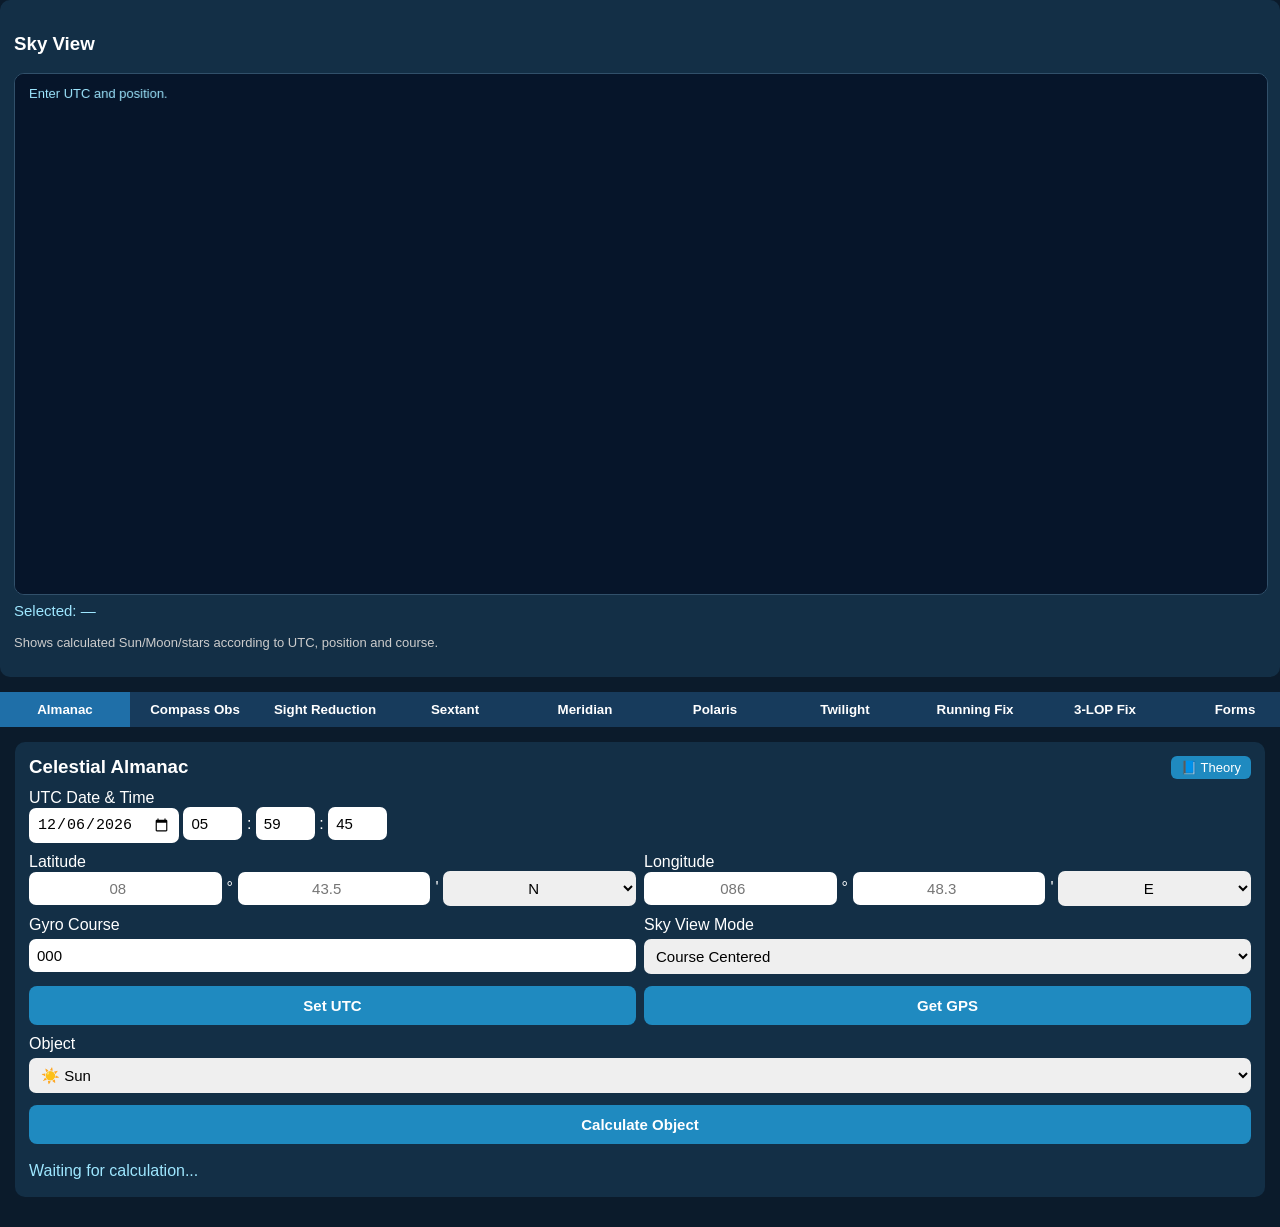
==== index.html @ 3699b178 "3 LOP Fix" ====
<!DOCTYPE html>
<html lang="en">
<head>
<meta charset="UTF-8">
<title>Celestial Trainer v2.6 CORE</title>
<meta name="viewport" content="width=device-width, initial-scale=1.0">

<style>
body{margin:0;font-family:Arial;background:#0b1b2b;color:white}
header{display:none}
.warning{display:none}
.tabs{display:flex;overflow-x:auto;background:#173b5c}
.tabs button{min-width:130px;flex:1;padding:10px;border:0;background:#173b5c;color:white;font-weight:bold}
.tabs button.active{background:#1f6fa8}
.section{display:none;padding:15px}
.section.active{display:block}
.card{background:#132f46;padding:14px;border-radius:10px;margin-bottom:15px}
label{display:block;margin-top:10px}
input,select{padding:8px;font-size:15px;border:0;border-radius:7px;box-sizing:border-box}
.full{width:100%;margin-top:5px}
button.main{width:100%;padding:11px;margin-top:12px;border:0;border-radius:8px;background:#1f8ac0;color:white;font-size:15px;font-weight:bold}
.result{margin-top:15px;color:#9ee7ff;font-size:16px;line-height:1.5}
.resultBox{border:1px solid #31506a;border-radius:8px;padding:10px;margin-top:8px}
.small{font-size:13px;color:#ccc}
.grid2{display:grid;grid-template-columns:1fr 1fr;gap:8px}
.grid3{display:grid;grid-template-columns:1fr auto 1fr auto 1fr;gap:5px;align-items:center}
.grid3 input,.grid3 select{text-align:center;width:100%}
#skyCanvas{
width:100%;
height:620px;
display:block;
background:#06152a;
border-radius:10px;
border:1px solid #31506a;
}
.skyCanvasWrap{
position:relative;
width:100%;
}

#skyOverlayCanvas{
position:absolute;
left:0;
top:0;
width:100%;
height:520px;
pointer-events:none;
}
#selectedObjectInfo{
margin-top:8px;
font-size:15px;
line-height:1.35;
}
canvas{touch-action:manipulation}
/* MOBILE CLEAN LAYOUT */

@media (max-width:700px){

  .section{
    padding:8px;
  }

  .card{
    margin:10px;
    padding:12px;
    border-radius:12px;
    overflow:hidden;
  }

  label{
    margin-top:8px;
    font-size:14px;
  }

  input,
  select{
    height:40px;
    padding:4px 6px;
    font-size:14px;
    border-radius:8px;
  }

  button.main{
    height:40px;
    padding:5px 8px;
    font-size:14px;
    margin-top:8px;
    border-radius:8px;
  }

  .grid2{
    grid-template-columns:1fr 1fr;
    gap:8px;
  }

  .grid3{
    grid-template-columns:1fr auto 1fr auto 1fr;
    gap:4px;
    align-items:center;
  }

  .grid3 input,
  .grid3 select{
    width:100%;
    min-width:0;
    text-align:center;
  }

  .utcRow{
    display:grid;
    grid-template-columns:120px 50px 8px 50px 8px 50px;
    gap:4px;
    align-items:center;
  }

  .utcRow input{
    height:40px;
    font-size:13px;
    padding:4px 5px;
    text-align:center;
  }

  #dateUTC{
    width:120px;
    min-width:120px;
    max-width:120px;
  }

  .tabs button{
    min-width:105px;
    height:42px;
    padding:4px 6px;
    font-size:13px;
  }

  #skyCanvas{
    height:190px;
  }

  .result{
    font-size:14px;
    line-height:1.4;
  }

  .small{
    font-size:12px;
  }
}
.hiddenBlock{
  display:none;
}
.printSheet{
  background:white;
  color:black;
  width:100%;
  max-width:700px;
  margin:0 auto;
  padding:10px;
}

.printSheet h2,
.printSheet h3{
  text-align:center;
  margin:6px 0;
}

.formTop{
  display:grid;
  grid-template-columns:1fr 1fr 1fr;
  gap:8px;
  margin:6px 0;
}

.fixTable{
  width:100%;
  border-collapse:collapse;
  margin-top:8px;
}

.fixTable th,
.fixTable td{
  border:1px solid black;
  padding:4px;
  height:20px;
  text-align:center;
}

.fixTable th{
  background:#e6eef8;
}

#worksheetPlotCanvas{
  width:100%;
  max-width:520px;
  display:block;
  margin:8px auto;
  border:1px solid black;
}

.formFooter{
  display:grid;
  grid-template-columns:1fr 1fr;
  gap:8px;
  margin-top:8px;
}
.worksheetTop{
  display:grid;
  grid-template-columns:2fr 1fr;
  gap:10px;
  align-items:start;
}

.plotArea{
  text-align:center;
}

#circularPlotCanvas{
  width:100%;
  max-width:520px;
  display:block;
  margin:0 auto;
}

.sideInfo{
  border:1px solid #31506a;
  font-size:10px;
  color:black;
}

.sideBlock{
  border-bottom:1px solid #31506a;
  padding:6px;
  line-height:1.5;
}

.sideBlock:last-child{
  border-bottom:0;
}

.sideBlock b{
  color:#001b8f;
}
.grid3forms{
  display:grid;
  grid-template-columns:1fr 1fr 1fr;
  gap:6px;
}

.formSheet{
  display:none;
}

.formSheet.active{
  display:block;
}
@media print{

  @page{
    size:A4 portrait;
    margin:8mm;
  }

  html,
  body{
    background:white !important;
  }

  body *{
    visibility:hidden;
  }

  #forms,
  #forms .card,
.formSheet.active,
.formSheet.active *{
    visibility:visible;
}

  #forms,
  #forms .card{
    background:white !important;
    padding:0 !important;
    margin:0 !important;
  }

  .formSheet.active{
    position:absolute;
    left:0;
    top:0;
    width:700px;
    max-width:700px;
    background:white !important;
    box-shadow:none;
    transform:scale(0.80);
    transform-origin:top left;
    overflow:hidden;
  }

  #circularPlotCanvas{
    width:520px;
    height:520px;
    display:block;
    margin:0 auto;
  }

  .fixTable{
    font-size:8.5px;
    margin-top:4px;
  }

  .fixTable th,
  .fixTable td{
    padding:1px;
    height:12px;
  }

  .resultBox{
    font-size:10px;
    padding:4px;
    margin-top:2px;
  }

  .formFooter{
    font-size:10px;
    margin-top:3px;
  }

  .tabs,
  header,
  .warning,
  button{
    display:none !important;
  }
  .smallTheoryBtn{
  background:#1f8de0;
  color:white;
  border:none;
  border-radius:6px;
  padding:4px 10px;
  font-size:12px;
  cursor:pointer;
}

.smallTheoryBtn:hover{
  opacity:0.9;
}
}
/* ===== Sextant Fullscreen Mode ===== */

body.sextant-fullscreen{
  overflow:hidden;
}

body.sextant-fullscreen #sextantView{
  position:fixed !important;
  left:0 !important;
  top:0 !important;
  width:100vw !important;
  height:100vh !important;
  margin:0 !important;
  border-radius:0 !important;
  z-index:9999 !important;
  background:#000 !important;
}

body.sextant-fullscreen #sextantVideo,
body.sextant-fullscreen #sextantCanvas{
  position:absolute !important;
  left:0 !important;
  top:0 !important;
  width:100% !important;
  height:100% !important;
}

.sextant-float-freeze{
  display:none;
}

body.sextant-fullscreen .sextant-float-freeze{
  display:block;
  position:fixed;
  right:18px;
  top:50%;
  transform:translateY(-50%);
  z-index:10000;
  width:90px;
  height:90px;
  border-radius:50%;
  background:#ffd966;
  color:#061824;
  font-weight:800;
}
body.sextant-fullscreen #sextantControls{
  position:fixed !important;
  left:10px !important;
  right:10px !important;
  bottom:10px !important;
  z-index:10001 !important;
  display:grid !important;
  grid-template-columns:1fr 1fr 1fr 1fr;
  gap:6px;
}

body.sextant-fullscreen #sextantControls button{
  min-height:44px;
  font-size:12px;
  padding:6px;
}
.skyCanvasWrap{
  position:relative !important;
  width:100% !important;
  height:520px !important;
}

#skyCanvas{
  width:100% !important;
  height:520px !important;
  display:block !important;
}

#skyOverlayCanvas{
  position:absolute !important;
  left:0 !important;
  top:0 !important;
  width:100% !important;
  height:520px !important;
  pointer-events:none !important;
}
#skyOverlayCanvas{
display:none !important;
}
</style>
</head>

<body>

<header>
<h2>Celestial Trainer v2.6 CORE</h2>
<p>Nautical Almanac Style</p>
</header>

<div class="warning">FOR TRAINING ONLY — NOT FOR OFFICIAL NAVIGATION</div>

<div class="card">
<h3>Sky View</h3>

<div class="skyCanvasWrap">
  <canvas id="skyCanvas" width="360" height="520"></canvas>

  <canvas
    id="skyOverlayCanvas"
    width="360"
    height="520">
  </canvas>
</div>
<div id="selectedObjectInfo" class="result">
Selected: —
</div>

<p class="small">Shows calculated Sun/Moon/stars according to UTC, position and course.</p>
</div>
<div class="card hiddenBlock">
<h3>Star Planner</h3>
<button class="main" onclick="showStarPlanner()">Show Best Stars</button>
<div class="result" id="starPlannerResult">No plan calculated.
</div>
</div>
<div class="card hiddenBlock">
<h3>Planet Finder</h3>
<div class="result" id="planetFinderResult">
No planets calculated.
</div>
</div>
<div class="tabs">
<button class="tab active" onclick="openTab('almanac',this)">Almanac</button>
<button class="tab" onclick="openTab('observation',this)">Compass Obs</button>
<button class="tab" onclick="openTab('sight',this)">Sight Reduction</button>
<button class="tab" onclick="openTab('sextant',this)">Sextant</button>
<button class="tab" onclick="openTab('meridian',this)">Meridian</button>
<button class="tab" onclick="openTab('polaris',this)">Polaris</button>
<button class="tab" onclick="openTab('twilight',this)">Twilight</button>
<button class="tab" onclick="openTab('runningfix',this)">Running Fix</button>
<button class="tab" onclick="openTab('fix',this)">3-LOP Fix</button>
<button class="tab" onclick="openTab('forms',this)">Forms</button>
<button class="tab" onclick="openTab('log',this)">Log</button>
<button class="tab" onclick="openTab('theory',this)">📘 Theory</button>
</div>

<div id="almanac" class="section active">
<div class="card">
<div style="display:flex;justify-content:space-between;align-items:center;">
  <h3 style="margin:0;">Celestial Almanac</h3>

  <button
    onclick="openObjectTheory()"
    style="
      padding:4px 10px;
      border:0;
      border-radius:6px;
      background:#1f8ac0;
      color:white;
      font-size:13px;
      cursor:pointer;
    ">
    📘 Theory
  </button>
</div>

<label>UTC Date & Time</label>

<div class="utcRow">
  <input id="dateUTC" type="date">

  <input id="utcHour" type="number" min="0" max="23" placeholder="HH">
  <span>:</span>
  <input id="utcMin" type="number" min="0" max="59" placeholder="MM">
  <span>:</span>
  <input id="utcSec" type="number" min="0" max="59" placeholder="SS">
</div>

<div class="grid2">
<div>
<label>Latitude</label>
<div class="grid3">
<input id="latDeg" type="number" placeholder="08">
<span>°</span>
<input id="latMin" type="number" step="0.1" placeholder="43.5">
<span>'</span>
<select id="latDir"><option>N</option><option>S</option></select>
</div>
</div>

<div>
<label>Longitude</label>
<div class="grid3">
<input id="lonDeg" type="number" placeholder="086">
<span>°</span>
<input id="lonMin" type="number" step="0.1" placeholder="48.3">
<span>'</span>
<select id="lonDir"><option>E</option><option>W</option></select>
</div>
</div>
</div>

<div class="grid2">
<div>
<label>Gyro Course</label>
<input id="skyCourse" class="full" type="number" step="0.1" value="000">
</div>
<div>
<label>Sky View Mode</label>
<select id="skyMode" class="full">
<option value="course">Course Centered</option>
<option value="north">North Up</option>
</select>
</div>
</div>

<div class="grid2">
<button class="main" onclick="setNowUTC(); populateObjectList(); autoUpdateSky(); showStarPlanner(); showPlanetFinder();">Set UTC</button>
<button class="main" onclick="getGPSPosition()">Get GPS</button>
</div>

<label>Object</label>
<select id="celestialObject" class="full" onchange="updateSightCorrections()">
<option value="Sun">☀️ Sun</option>
<option value="Moon">🌙 Moon</option>
<option value="Venus">♀ Venus</option>
<option value="Mars">♂ Mars</option>
<option value="Jupiter">♃ Jupiter</option>
<option value="Saturn">♄ Saturn</option>
</select>

<button class="main" onclick="calculateObject()">Calculate Object</button>

<div class="result" id="sunResult">Waiting for calculation...</div>
</div>
</div>

<div id="observation" class="section">
<div class="card">
<div style="display:flex;justify-content:space-between;align-items:center;">
  <h3 style="margin:0;">Compass Observation</h3>
  <button onclick="openTheoryTopic('compass')" style="padding:4px 10px;border:0;border-radius:6px;background:#1f8ac0;color:white;font-size:13px;">📘 Theory</button>
</div>
<p class="small">Uses last calculated object.</p>

<div class="resultBox">
Object: <span id="obsObject">--</span><br>
True Bearing / Zn: <span id="obsZn">--</span>
</div>

<label>Gyro Bearing</label>
<input id="obsGyroBearing" class="full" type="number" step="0.1">

<label>Compass Bearing</label>
<input id="obsCompassBearing" class="full" type="number" step="0.1">

<label>Variation</label>
<div class="grid2">
<input id="obsVariationValue" class="full" type="number" step="0.1">
<select id="obsVariationDir" class="full"><option>E</option><option>W</option></select>
</div>

<button class="main" onclick="calculateObservation()">Calculate Observation</button>

<div class="result" id="observationResult">Calculate object in Almanac first.</div>
</div>
</div>

<div id="sight" class="section">
<div class="card">
<div style="display:flex;justify-content:space-between;align-items:center;">
  <h3 style="margin:0;">Sight Reduction</h3>
  <button onclick="openTheoryTopic('sight')" style="padding:4px 10px;border:0;border-radius:6px;background:#1f8ac0;color:white;font-size:13px;">📘 Theory</button>
</div>

<div class="resultBox">
Object: <span id="sightObject">--</span><br>
Hc: <span id="sightHc">--</span><br>
Zn: <span id="sightZn">--</span>
</div>

<label>Hs</label>
<div class="grid3">
<input id="hsDeg" type="number" placeholder="71">
<span>°</span>
<input id="hsMin" type="number" step="0.1" placeholder="23.4">
<span>'</span>
<select disabled><option></option></select>
</div>

<div class="grid2">
<div>
<label>Index Error (')</label>
<input id="indexError" class="full" type="number" step="0.1" value="0">
</div>
<div>
<label>Height of Eye (m)</label>
<input id="heightOfEye" class="full" type="number" step="0.1" value="15">
</div>
</div>

<div class="grid2">
<div>
<label>Pressure hPa</label>
<input id="pressure" class="full" type="number" value="1010">
</div>
<div>
<label>Temperature °C</label>
<input id="temperature" class="full" type="number" value="10">
</div>
</div>

<label>Body</label>
<select id="sightBody" class="full">
<option value="star">Star / Planet</option>
<option value="sunLL">Sun Lower Limb</option>
<option value="sunUL">Sun Upper Limb</option>
<option value="moonLL">Moon Lower Limb</option>
<option value="moonUL">Moon Upper Limb</option>
</select>

<div class="grid2">
<div>
<label>SD '</label>
<input id="sdValue" class="full" type="number" step="0.1" value="0">
</div>
<div>
<label>Parallax '</label>
<input id="parallaxValue" class="full" type="number" step="0.1" value="0">
</div>
</div>

<button class="main" onclick="calculateSightReduction()">Calculate Sight</button>

<div class="grid2">
<button class="main" onclick="savePositionFixLOP(0)">Save LOP 1</button>
<button class="main" onclick="savePositionFixLOP(1)">Save LOP 2</button>
</div>

<button class="main" onclick="savePositionFixLOP(2)">Save LOP 3</button>

<div class="result" id="sightResult">Calculate object first.</div>
</div>
</div>
<div id="sextant" class="section">

<div class="card" id="sextantCard">

<h3>📐 Digital Sextant (Training)</h3>

<div class="resultBox">

<b>Status:</b> Training Mode<br><br>

Device Pitch:
<span id="sextantPitch">0.0°</span><br>

Device Roll:
<span id="sextantRoll">0.0°</span><br>

Calculated Angle:
<span id="sextantAngle">0.0°</span><br><br>
Captured Hs:
<span id="sextantCaptured">--</span>
<div id="sextantControls">
<button class="main" onclick="startSextant()">
Start Sensors
</button>

<button class="main" onclick="freezeSextant()">
Freeze Angle
</button>

<button class="main" onclick="useCapturedHsForSight()">
Use Captured Hs for Sight
</button>

<button class="main" onclick="stopSextant()">
Stop
</button>
<button class="main" onclick="resetSextantBody()">Reset Body / New Sight</button>
<hr>

<div class="resultBox">
  <b>AR Calibration</b><br><br>

  <button onclick="calibrateARToSelectedObject()">Auto Calibrate</button>
  <button onclick="nudgeARLeft()">◀</button>
  <button onclick="nudgeARRight()">▶</button>
  <button onclick="nudgeARUp()">▲</button>
  <button onclick="nudgeARDown()">▼</button>
  <button onclick="resetARCalibration()">Reset AR</button>
</div>
<label style="margin-top:10px;display:block;">
<input type="checkbox" id="showSkyLabels" checked>
 Sky Labels
</label>
</div>
<div id="sextantView" style="position:relative;width:100%;height:360px;margin-top:15px;background:#06152a;border-radius:8px;overflow:hidden;">

  <video
    id="sextantVideo"
    autoplay
    playsinline
    muted
    style="position:absolute;left:0;top:0;width:100%;height:100%;object-fit:cover;">
  </video>

  <canvas
    id="sextantCanvas"
    width="500"
    height="360"
    style="position:absolute;left:0;top:0;width:100%;height:100%;">
  </canvas>
<div id="arFloatControls">
  <button onclick="calibrateARToSelectedObject()">CAL</button>
  <button onclick="nudgeARLeft()">◀</button>
  <button onclick="nudgeARRight()">▶</button>
  <button onclick="nudgeARUp()">▲</button>
  <button onclick="nudgeARDown()">▼</button>
  <button onclick="resetARCalibration()">RST</button>
</div>
</div>
<button class="sextant-float-freeze" onclick="freezeSextant()">
FREEZE
</button>


</div>
</div>
</div>
<div id="meridian" class="section">
<div class="card">
<div style="display:flex;justify-content:space-between;align-items:center;">
  <h3 style="margin:0;">Meridian Passage</h3>
  <button onclick="openTheoryTopic('meridian')" style="padding:4px 10px;border:0;border-radius:6px;background:#1f8ac0;color:white;font-size:13px;">📘 Theory</button>
</div>
<p class="small">For training only. Calculates approximate meridian passage time and latitude by meridian altitude.</p>

<div class="resultBox">
Object: <span id="merObject">Sun</span><br>
GHA: <span id="merGha">--</span><br>
Dec: <span id="merDec">--</span>
</div>

<label>Observed Meridian Altitude Ho</label>
<div class="grid3">
<input id="merHoDeg" type="number" placeholder="71">
<span>°</span>
<input id="merHoMin" type="number" step="0.1" placeholder="23.4">
<span>'</span>
<select disabled><option></option></select>
</div>

<button class="main" onclick="useLastHoForMeridian()">Use Last Ho</button>

<label>Body Bearing at Noon</label>
<select id="merBearing" class="full">
<option value="S">Body South of observer</option>
<option value="N">Body North of observer</option>
</select>

<button class="main" onclick="calculateMeridianPassage()">Calculate Meridian Passage</button>

<div class="result" id="meridianResult">Waiting for calculation...</div>
</div>
</div>

<div id="polaris" class="section">
<div class="card">
<div style="display:flex;justify-content:space-between;align-items:center;">
  <h3 style="margin:0;">Latitude by Polaris</h3>
  <button onclick="openTheoryTopic('polaris')" style="padding:4px 10px;border:0;border-radius:6px;background:#1f8ac0;color:white;font-size:13px;">📘 Theory</button>
</div>
<p class="small">Training calculation. Approximate Polaris correction.</p>

<label>Hs Polaris</label>
<div class="grid3">
<input id="polHsDeg" type="number" placeholder="09">
<span>°</span>
<input id="polHsMin" type="number" step="0.1" placeholder="43.5">
<span>'</span>
<select disabled><option></option></select>
</div>

<div class="grid2">
<div>
<label>Index Error (')</label>
<input id="polIE" class="full" type="number" step="0.1" value="0">
</div>
<div>
<label>Height of Eye (m)</label>
<input id="polHE" class="full" type="number" step="0.1" value="15">
</div>
</div>

<button class="main" onclick="calculatePolaris()">Calculate Polaris Latitude</button>

<div class="result" id="polarisResult">Waiting for calculation...</div>
</div>
</div>
<div id="twilight" class="section">

<div class="card">

<div style="display:flex;justify-content:space-between;align-items:center;">
  <h3 style="margin:0;">Sunrise / Sunset</h3>
</div>

<button class="main" onclick="calculateTwilight()">
Calculate Twilight
</button>

<div class="result" id="twilightResult">
Waiting for calculation...
</div>

</div>
</div>
<div id="runningfix" class="section">
<div class="card">

<div style="display:flex;justify-content:space-between;align-items:center;">
  <h3 style="margin:0;">Running Fix</h3>
  <button onclick="openTheoryTopic('runningfix')" style="padding:4px 10px;border:0;border-radius:6px;background:#1f8ac0;color:white;font-size:13px;">📘 Theory</button>
</div>

<div class="resultBox">
LOP 1 → Save in slot 1<br>
LOP 2 → Save in slot 2
</div>

<label>Course Steered (°T)</label>
<input id="rfCourse" class="full" type="number" step="0.1">

<label>Speed (knots)</label>
<input id="rfSpeed" class="full" type="number" step="0.1">

<label>Time Interval (minutes)</label>
<input id="rfMinutes" class="full" type="number" step="1">

<button class="main" onclick="calculateRunningFix()">
Calculate Running Fix
</button>

<div class="result" id="runningFixResult">
Save LOP1 and LOP2 first.
</div>

<canvas id="runningFixCanvas"
width="350"
height="350"
style="width:100%;background:white;border-radius:8px;margin-top:15px">
</canvas>

</div>
</div>

<div id="fix" class="section">
<div class="card">
<div style="display:flex;justify-content:space-between;align-items:center;">
  <h3 style="margin:0;">3-LOP Fix</h3>
  <button onclick="openTheoryTopic('lopfix')" style="padding:4px 10px;border:0;border-radius:6px;background:#1f8ac0;color:white;font-size:13px;">📘 Theory</button>
</div>
<div class="resultBox">Saved LOPs: <span id="positionFixCount">0</span> / 3</div>

<button class="main" onclick="calculateThreeLOPFix()">Calculate 3-LOP Fix</button>
<button class="main" onclick="clearPositionFixLOPs()">Clear LOPs</button>

<div class="result" id="positionFixResult">No fix calculated.</div>

<canvas id="fixCanvas" width="350" height="350" style="width:100%;background:white;border-radius:8px;margin-top:15px"></canvas>
</div>
</div>
<div id="forms" class="section">
<div class="card">
<div style="display:flex;justify-content:space-between;align-items:center;">
  <h3 style="margin:0;">3-Object Celestial Fix Worksheet</h3>
  <button onclick="openTheoryTopic('forms')" style="padding:4px 10px;border:0;border-radius:6px;background:#1f8ac0;color:white;font-size:13px;">📘 Theory</button>
</div>
<div class="grid3forms">

<button class="main" onclick="showFormSheet('fixWorksheet')">
3-LOP Form
</button>

<button class="main" onclick="showFormSheet('meridianWorksheet')">
Meridian Form
</button>

<button class="main" onclick="showFormSheet('runningWorksheet')">
Running Fix Form
</button>


<button class="main" onclick="fillFixWorksheet()">
Fill 3-LOP
</button>

<button class="main" onclick="fillMeridianWorksheet()">
Fill Meridian
</button>

<button class="main" onclick="fillRunningWorksheet()">
Fill RF
</button>


<button class="main" onclick="printFixWorksheet()">
Print 3-LOP
</button>

<button class="main" onclick="printMeridianWorksheet()">
Print Meridian
</button>

<button class="main" onclick="printRunningWorksheet()">
Print RF
</button>


<button class="main" onclick="blankFixWorksheet()">
Blank 3-LOP
</button>

<button class="main" onclick="blankMeridianWorksheet()">
Blank Meridian
</button>

<button class="main" onclick="blankRunningWorksheet()">
Blank RF
</button>

</div>

<div id="fixWorksheet" class="printSheet formSheet active">

<div class="worksheetTop">

  <div class="plotArea">
    <canvas id="circularPlotCanvas" width="520" height="520"></canvas>
  </div>

  <div class="sideInfo">

    <div class="sideBlock">
      <b>NAVIGATION DATA</b><br>
      Date / UTC:<br>
      <span id="fwDateTime">__________</span>
    </div>

    <div class="sideBlock">
      <b>OFFICER</b><br>
      Name: __________________<br>
      Signature: ______________
    </div>

    <div class="sideBlock">
      <b>VESSEL DATA</b><br>
      Course: __________<br>
      Speed: __________
    </div>

    <div class="sideBlock">
      <b>AP POSITION</b><br>
      <span id="fwAPPosition">__________</span>
    </div>

    <div class="sideBlock">
      <b>ENVIRONMENT</b><br>
      <span id="fwPressTemp">__________</span>
    </div>

    <div class="sideBlock">
      <b>FIX RESULT</b><br>
      <span id="fwFixPosition">__________</span>
    </div>

  </div>

</div>


<table class="fixTable">
<tr>
<th>Item</th>
<th>Object 1</th>
<th>Object 2</th>
<th>Object 3</th>
</tr>
<tr><td>Object</td><td id="fwObj1"></td><td id="fwObj2"></td><td id="fwObj3"></td></tr>
<tr><td>UTC</td><td id="fwTime1"></td><td id="fwTime2"></td><td id="fwTime3"></td></tr>
<tr><td>Hs</td><td id="fwHs1"></td><td id="fwHs2"></td><td id="fwHs3"></td></tr>
<tr><td>IE</td><td id="fwIE1"></td><td id="fwIE2"></td><td id="fwIE3"></td></tr>
<tr><td>Dip</td><td id="fwDip1"></td><td id="fwDip2"></td><td id="fwDip3"></td></tr>
<tr><td>SD / PA</td><td id="fwSDPA1"></td><td id="fwSDPA2"></td><td id="fwSDPA3"></td></tr>
<tr><td>Ho</td><td id="fwHo1"></td><td id="fwHo2"></td><td id="fwHo3"></td></tr>
<tr><td>Pressure</td><td id="fwPressure1"></td><td id="fwPressure2"></td><td id="fwPressure3"></td></tr>
<tr><td>Temperature</td><td id="fwTemp1"></td><td id="fwTemp2"></td><td id="fwTemp3"></td></tr>
<tr><td>Ha</td><td id="fwHa1"></td><td id="fwHa2"></td><td id="fwHa3"></td></tr>
<tr><td>Refraction</td><td id="fwRef1"></td><td id="fwRef2"></td><td id="fwRef3"></td></tr>
<tr><td>NP303 Lat</td><td id="fwNpLat1"></td><td id="fwNpLat2"></td><td id="fwNpLat3"></td></tr>
<tr><td>NP303 LHA</td><td id="fwNpLha1"></td><td id="fwNpLha2"></td><td id="fwNpLha3"></td></tr>
<tr><td>NP303 Dec</td><td id="fwNpDec1"></td><td id="fwNpDec2"></td><td id="fwNpDec3"></td></tr>
<tr><td>Same / Contrary</td><td id="fwSame1"></td><td id="fwSame2"></td><td id="fwSame3"></td></tr>
<tr><td>Table Hc</td><td id="fwTableHc1"></td><td id="fwTableHc2"></td><td id="fwTableHc3"></td></tr>
<tr><td>d</td><td id="fwD1"></td><td id="fwD2"></td><td id="fwD3"></td></tr>
<tr><td>Table 5 Corr.</td><td id="fwT5Corr1"></td><td id="fwT5Corr2"></td><td id="fwT5Corr3"></td></tr>
<tr><td>Hc Corrected</td><td id="fwHcCorr1"></td><td id="fwHcCorr2"></td><td id="fwHcCorr3"></td></tr>
<tr><td>Z</td><td id="fwZ1"></td><td id="fwZ2"></td><td id="fwZ3"></td></tr>
<tr><td>GHA</td><td id="fwGha1"></td><td id="fwGha2"></td><td id="fwGha3"></td></tr>
<tr><td>Dec</td><td id="fwDec1"></td><td id="fwDec2"></td><td id="fwDec3"></td></tr>
<tr><td>LHA</td><td id="fwLha1"></td><td id="fwLha2"></td><td id="fwLha3"></td></tr>
<tr><td>Hc</td><td id="fwHc1"></td><td id="fwHc2"></td><td id="fwHc3"></td></tr>
<tr><td>Zn</td><td id="fwZn1"></td><td id="fwZn2"></td><td id="fwZn3"></td></tr>
<tr><td>Intercept</td><td id="fwInt1"></td><td id="fwInt2"></td><td id="fwInt3"></td></tr>
<tr><td>Toward / Away</td><td id="fwTA1"></td><td id="fwTA2"></td><td id="fwTA3"></td></tr>
</table>

</div>

<div id="meridianWorksheet" class="printSheet formSheet">

<h2>MERIDIAN PASSAGE WORKSHEET</h2>

<div class="worksheetTop">

<div class="plotArea">
<canvas id="meridianPlotCanvas"
width="520"
height="520">
</canvas>
</div>

<div class="sideInfo">

<div class="sideBlock">
<b>MERIDIAN DATA</b><br>
Date / UTC:<br>
<span id="mfDateTime">__________</span>
</div>

<div class="sideBlock">
<b>AP POSITION</b><br>
<span id="mfAPPosition">__________</span>
</div>

<div class="sideBlock">
<b>ENVIRONMENT</b><br>
<span id="mfPressTemp">__________</span>
</div>

<div class="sideBlock">
<b>LATITUDE RESULT</b><br>
<span id="mfLatResult">__________</span>
</div>

</div>

</div>

<table class="fixTable">

<tr>
<th>Item</th>
<th>Value</th>
</tr>

<tr><td>Body</td><td id="mfBody"></td></tr>
<tr><td>UTC</td><td id="mfTime"></td></tr>
<tr><td>Hs</td><td id="mfHs"></td></tr>
<tr><td>IE</td><td id="mfIE"></td></tr>
<tr><td>Dip</td><td id="mfDip"></td></tr>
<tr><td>Refraction</td><td id="mfRef"></td></tr>
<tr><td>SD / PA</td><td id="mfSDPA"></td></tr>
<tr><td>Ho</td><td id="mfHo"></td></tr>
<tr><td>Declination</td><td id="mfDec"></td></tr>
<tr><td>Co-Altitude</td><td id="mfCoAlt"></td></tr>
<tr><td>Same / Contrary</td><td id="mfSC"></td></tr>
<tr><td>Latitude</td><td id="mfLatitude"></td></tr>

</table>

</div>

<div id="runningWorksheet" class="printSheet formSheet">

<h2>RUNNING FIX WORKSHEET</h2>

<div class="worksheetTop">

  <div class="plotArea">
    <canvas id="runningWorksheetCanvas" width="520" height="520"></canvas>
  </div>

  <div class="sideInfo">
    <div class="sideBlock"><b>RUNNING FIX DATA</b><br>Date / UTC:<br><span id="rfwDateTime">__________</span></div>
    <div class="sideBlock"><b>DR RUN</b><br>Course: ________<br>Speed: ________<br>Time: ________<br>Distance: ________</div>
    <div class="sideBlock"><b>RESULT</b><br><span id="rfwResult">__________</span></div>
  </div>

</div>

<table class="fixTable">
<tr><th>Item</th><th>LOP 1</th><th>LOP 2</th></tr>

<tr><td>Object</td><td id="rfObj1"></td><td id="rfObj2"></td></tr>
<tr><td>UTC</td><td id="rfTime1"></td><td id="rfTime2"></td></tr>
<tr><td>Hs</td><td id="rfHs1"></td><td id="rfHs2"></td></tr>
<tr><td>IE</td><td id="rfIE1"></td><td id="rfIE2"></td></tr>
<tr><td>Dip</td><td id="rfDip1"></td><td id="rfDip2"></td></tr>
<tr><td>Ha</td><td id="rfHa1"></td><td id="rfHa2"></td></tr>
<tr><td>Refraction</td><td id="rfRef1"></td><td id="rfRef2"></td></tr>
<tr><td>SD / PA</td><td id="rfSDPA1"></td><td id="rfSDPA2"></td></tr>
<tr><td>Ho</td><td id="rfHo1"></td><td id="rfHo2"></td></tr>
<tr><td>GHA</td><td id="rfGha1"></td><td id="rfGha2"></td></tr>
<tr><td>Dec</td><td id="rfDec1"></td><td id="rfDec2"></td></tr>
<tr><td>LHA</td><td id="rfLha1"></td><td id="rfLha2"></td></tr>
<tr><td>Hc</td><td id="rfHc1"></td><td id="rfHc2"></td></tr>
<tr><td>Zn</td><td id="rfZn1"></td><td id="rfZn2"></td></tr>
<tr><td>Intercept</td><td id="rfInt1"></td><td id="rfInt2"></td></tr>
<tr><td>Toward / Away</td><td id="rfTA1"></td><td id="rfTA2"></td></tr>

<tr><th>DR Run</th><th colspan="2">Value</th></tr>
<tr><td>Course</td><td colspan="2" id="rfCourseForm"></td></tr>
<tr><td>Speed</td><td colspan="2" id="rfSpeedForm"></td></tr>
<tr><td>Interval</td><td colspan="2" id="rfIntervalForm"></td></tr>
<tr><td>Distance Run</td><td colspan="2" id="rfRunForm"></td></tr>
<tr><td>Advanced LOP 1</td><td colspan="2" id="rfAdvForm"></td></tr>
<tr><td>Running Fix Result</td><td colspan="2" id="rfResultForm"></td></tr>
</table>

</div>

</div>
</div>

<div id="log" class="section">
<div class="card">
<h3>Observation Log</h3>
<button class="main" onclick="loadObservationLog()">Refresh Log</button>
<button class="main" onclick="clearObservationLog()">Clear Log</button>
<div class="result" id="logResult">No saved observations.</div>
</div>
</div>
<div id="theory" class="section">

<div class="card">

<h3>📘 Celestial Navigation Theory</h3>

<select id="theorySelect"
        class="full"
        onchange="renderTheoryBook(this.value,0)">

<option value="almanac">Almanac</option>
<option value="compass">Compass Observation</option>
<option value="sight">Sight Reduction</option>
<option value="meridian">Meridian Passage</option>
<option value="runningfix">Running Fix</option>
<option value="lopfix">3-LOP Fix</option>
<option value="sky">Sky View</option>
<option value="polaris">Polaris</option>
<option value="forms">Forms / Worksheet</option>
<option value="stars">Stars & Constellations</option>
<option value="catalogue">57 Navigation Stars Catalogue</option>
</select>

<div id="theoryContent"
     class="resultBox"
     style="margin-top:15px;display:none;">

Select topic.

</div>
<div id="theoryBook" class="theoryBook" style="margin-top:15px"></div>

</div>

</div>
<script src="js/stars.js"></script>
<script src="js/background_stars.js"></script>
<script src="js/constellations.js"></script>
<script src="js/sky_objects.js"></script>
<script src="js/skyview_v3.js"></script>
<!-- <script src="js/skyview_pro.js"></script> -->
<script src="js/ar_engine.js"></script>
<script src="js/sextant.js"></script>
<script src="js/theory_book.js"></script>

<script src="js/theory/almanac.js"></script>
<script src="js/theory/compass.js"></script>
<script src="js/theory/sight_reduction.js"></script>
<script src="js/theory/meridian.js"></script>
<script src="js/theory/running_fix.js"></script>
<script src="js/theory/lop_fix.js"></script>
<script src="js/app.js"></script>
<script>

let lastSunData=null;
let positionFixLOPs=[null,null,null];
let skyObjects=[];


function openTab(id,btn){
document.querySelectorAll(".section").forEach(s=>s.classList.remove("active"));
document.querySelectorAll(".tab").forEach(t=>t.classList.remove("active"));
document.getElementById(id).classList.add("active");
btn.classList.add("active");
}

function degToRad(d){return d*Math.PI/180}
function radToDeg(r){return r*180/Math.PI}
function norm360(x){x=x%360;if(x<0)x+=360;return x}
function normalizeError(e){while(e>180)e-=360;while(e<-180)e+=360;return e}

function formatBearing(d){return norm360(d).toFixed(1)+"°"}
function formatDM(d){d=norm360(d);let deg=Math.floor(d);let m=(d-deg)*60;return String(deg).padStart(3,"0")+"° "+m.toFixed(1)+"'"}
function formatAlt(d){let s=d<0?"-":"";d=Math.abs(d);let deg=Math.floor(d);let m=(d-deg)*60;return s+deg+"° "+m.toFixed(1)+"'"}
function formatDec(d){let h=d>=0?"N":"S";d=Math.abs(d);let deg=Math.floor(d);let m=(d-deg)*60;return deg+"° "+m.toFixed(1)+"' "+h}
function formatLatLon(v,isLat){let h=isLat?(v>=0?"N":"S"):(v>=0?"E":"W");v=Math.abs(v);let d=Math.floor(v);let m=(v-d)*60;return d+"° "+m.toFixed(1)+"' "+h}
function formatFixIntercept(v){return Math.abs(v).toFixed(1)+" NM "+(v>=0?"TOWARD":"AWAY")}
function formatError(e){e=normalizeError(e);return Math.abs(e).toFixed(1)+"° "+(e>=0?"E":"W")}

function setNowUTC(){
let n=new Date();
dateUTC.value=n.toISOString().substring(0,10);
utcHour.value=String(n.getUTCHours()).padStart(2,"0");
utcMin.value=String(n.getUTCMinutes()).padStart(2,"0");
utcSec.value=String(n.getUTCSeconds()).padStart(2,"0");
}

function getTimeUTC(){
return String(utcHour.value||0).padStart(2,"0")+":"+
String(utcMin.value||0).padStart(2,"0")+":"+
String(utcSec.value||0).padStart(2,"0");
}

function getCoord(did,mid,hid){
let d=parseFloat(document.getElementById(did).value);
let m=parseFloat(document.getElementById(mid).value);
let h=document.getElementById(hid).value;
if(isNaN(d)||isNaN(m))return null;
let v=d+m/60;
if(h==="S"||h==="W")v=-v;
return v;
}

function getInputData(){
let date=dateUTC.value;
let time=getTimeUTC();
let lat=getCoord("latDeg","latMin","latDir");
let lon=getCoord("lonDeg","lonMin","lonDir");
if(!date)return {error:"Enter Date UTC"};
if(lat===null||lon===null)return {error:"Enter Latitude and Longitude"};
return {date,time,lat,lon};
}

function julianDate(date,time){
return new Date(date+"T"+time+"Z").getTime()/86400000+2440587.5;
}

function gmstFromJD(JD){
let T=(JD-2451545.0)/36525.0;
return norm360(280.46061837+360.98564736629*(JD-2451545.0)+0.000387933*T*T-T*T*T/38710000);
}

function sunAlmanac(date,time){
let JD=julianDate(date,time);
let T=(JD-2451545.0)/36525.0;
let L0=norm360(280.46646+36000.76983*T+0.0003032*T*T);
let M=norm360(357.52911+35999.05029*T-0.0001537*T*T);
let C=(1.914602-0.004817*T-0.000014*T*T)*Math.sin(degToRad(M))+
(0.019993-0.000101*T)*Math.sin(degToRad(2*M))+
0.000289*Math.sin(degToRad(3*M));
let trueLong=L0+C;
let omega=125.04-1934.136*T;
let lambda=trueLong-0.00569-0.00478*Math.sin(degToRad(omega));
let eps0=23+(26+(21.448-T*(46.815+T*(0.00059-T*0.001813)))/60)/60;
let eps=eps0+0.00256*Math.cos(degToRad(omega));
let RA=radToDeg(Math.atan2(Math.cos(degToRad(eps))*Math.sin(degToRad(lambda)),Math.cos(degToRad(lambda))));
RA=norm360(RA);
let Dec=radToDeg(Math.asin(Math.sin(degToRad(eps))*Math.sin(degToRad(lambda))));
let GMST=gmstFromJD(JD);
let GHA=norm360(GMST-RA);
return {JD,GHA,Dec,GHAAries:GMST};
}

function moonAlmanac(date,time){

let JD=julianDate(date,time);
let D=JD-2451545.0;

/* Mean orbital elements */
let L=norm360(218.3164477+13.17639648*D);
let M=norm360(134.9633964+13.06499295*D);
let Ms=norm360(357.5291092+0.98560028*D);
let Dm=norm360(297.8501921+12.19074912*D);
let F=norm360(93.2720950+13.22935024*D);

/* Improved ecliptic longitude */
let lon=L
+6.289*Math.sin(degToRad(M))
+1.274*Math.sin(degToRad(2*Dm-M))
+0.658*Math.sin(degToRad(2*Dm))
+0.214*Math.sin(degToRad(2*M))
-0.186*Math.sin(degToRad(Ms))
-0.114*Math.sin(degToRad(2*F))
+0.058*Math.sin(degToRad(2*Dm-2*M))
+0.057*Math.sin(degToRad(2*Dm-M-Ms))
+0.053*Math.sin(degToRad(2*Dm+M))
+0.046*Math.sin(degToRad(2*Dm-Ms));

lon=norm360(lon);

/* Improved ecliptic latitude */
let lat=
5.128*Math.sin(degToRad(F))
+0.280*Math.sin(degToRad(M+F))
+0.277*Math.sin(degToRad(M-F))
+0.173*Math.sin(degToRad(2*Dm-F))
+0.055*Math.sin(degToRad(2*Dm+F-M))
+0.046*Math.sin(degToRad(2*Dm-F-M))
+0.033*Math.sin(degToRad(2*Dm+F))
+0.017*Math.sin(degToRad(2*M+F));

let eps=23.439291-0.00000036*D;

/* RA / Dec */
let RA=radToDeg(Math.atan2(
Math.sin(degToRad(lon))*Math.cos(degToRad(eps))-
Math.tan(degToRad(lat))*Math.sin(degToRad(eps)),
Math.cos(degToRad(lon))
));

RA=norm360(RA);

let Dec=radToDeg(Math.asin(
Math.sin(degToRad(lat))*Math.cos(degToRad(eps))+
Math.cos(degToRad(lat))*Math.sin(degToRad(eps))*Math.sin(degToRad(lon))
));

let GMST=gmstFromJD(JD);
let GHA=norm360(GMST-RA);

/* Distance km */
let distance=
385000.56
-20905.0*Math.cos(degToRad(M))
-3699.0*Math.cos(degToRad(2*Dm-M))
-2956.0*Math.cos(degToRad(2*Dm))
-570.0*Math.cos(degToRad(2*M))
+246.0*Math.cos(degToRad(2*M-2*Dm))
-205.0*Math.cos(degToRad(Ms-2*Dm))
-171.0*Math.cos(degToRad(M+2*Dm))
-152.0*Math.cos(degToRad(M+Ms-2*Dm));

/* Horizontal Parallax in minutes */
let HP=radToDeg(Math.asin(6378.14/distance))*60;

/* Moon Semi-Diameter in minutes */
let SD=0.2725*HP;

/* Sun ecliptic longitude */
let sunMeanLong=norm360(280.46646+0.98564736*D);
let sunMeanAnom=norm360(357.52911+0.98560028*D);

let sunLon=sunMeanLong
+1.914602*Math.sin(degToRad(sunMeanAnom))
+0.019993*Math.sin(degToRad(2*sunMeanAnom))
+0.000289*Math.sin(degToRad(3*sunMeanAnom));

sunLon=norm360(sunLon);

/* Moon phase */
let phaseAngle=norm360(lon-sunLon);
let age=phaseAngle/360*29.530588;

/* Illumination */
let illum=(1-Math.cos(degToRad(phaseAngle)))/2*100;

/* Waxing / Waning */
let waxing = phaseAngle < 180;

/* Phase name */
let phaseName="";

if(age < 1.0 || age > 28.5)
phaseName="New Moon";

else if(age < 7.4)
phaseName="Waxing Crescent";

else if(age < 8.9)
phaseName="First Quarter";

else if(age < 14.2)
phaseName="Waxing Gibbous";

else if(age < 15.8)
phaseName="Full Moon";

else if(age < 22.1)
phaseName="Waning Gibbous";

else if(age < 23.6)
phaseName="Last Quarter";

else
phaseName="Waning Crescent";

return {
JD:JD,
GHA:GHA,
Dec:Dec,
HP:HP,
SD:SD,
Distance:distance,
PhaseAngle:phaseAngle,
Age:age,
Illumination:illum,
Waxing:waxing,
PhaseName:phaseName,
Lon:lon,
Lat:lat
};

}

function calculateHcZn(lat,dec,LHA){
let sinHc=Math.sin(degToRad(lat))*Math.sin(degToRad(dec))+
Math.cos(degToRad(lat))*Math.cos(degToRad(dec))*Math.cos(degToRad(LHA));
let Hc=radToDeg(Math.asin(sinHc));
let y=Math.sin(degToRad(LHA));
let x=Math.cos(degToRad(LHA))*Math.sin(degToRad(lat))-Math.tan(degToRad(dec))*Math.cos(degToRad(lat));
let Zn=norm360(radToDeg(Math.atan2(y,x))+180);
return {Hc,Zn};
}

function updateLastData(object,date,time,lat,lon,GHA,Dec,LHA,Hc,Zn){
lastSunData={object,date,time,lat,lon,GHA,Dec,LHA,Hc,Zn};
obsObject.innerText=object;
obsZn.innerText=formatBearing(Zn);
sightObject.innerText=object;
sightHc.innerText=formatAlt(Hc);
sightZn.innerText=formatBearing(Zn);
}
function planetAlmanac(date,time,planet){

let sun=sunAlmanac(date,time);
let JD=sun.JD;
let d=JD-2451545.0;

const P={
Venus:{N:76.680,I:3.394,w:54.884,a:0.723,e:0.0068,M:50.115,n:1.602130},
Mars:{N:49.558,I:1.849,w:286.502,a:1.524,e:0.0934,M:19.373,n:0.524020},
Jupiter:{N:100.454,I:1.303,w:273.877,a:5.203,e:0.0485,M:20.020,n:0.083085},
Saturn:{N:113.663,I:2.489,w:339.393,a:9.537,e:0.0555,M:317.020,n:0.033444}
};

let p=P[planet];

let N=degToRad(p.N);
let i=degToRad(p.I);
let w=degToRad(p.w);
let a=p.a;
let e=p.e;
let M=degToRad(norm360(p.M+p.n*d));

let E=M+e*Math.sin(M)*(1+e*Math.cos(M));

let xv=a*(Math.cos(E)-e);
let yv=a*(Math.sqrt(1-e*e)*Math.sin(E));

let v=Math.atan2(yv,xv);
let r=Math.sqrt(xv*xv+yv*yv);

let xh=r*(Math.cos(N)*Math.cos(v+w)-Math.sin(N)*Math.sin(v+w)*Math.cos(i));
let yh=r*(Math.sin(N)*Math.cos(v+w)+Math.cos(N)*Math.sin(v+w)*Math.cos(i));
let zh=r*(Math.sin(v+w)*Math.sin(i));

/* Earth position approx from Sun */
let sunLong=norm360(280.46646+0.98564736*d);
let earthX=-Math.cos(degToRad(sunLong));
let earthY=-Math.sin(degToRad(sunLong));
let earthZ=0;

let xg=xh-earthX;
let yg=yh-earthY;
let zg=zh-earthZ;

let eps=degToRad(23.4393-0.0000004*d);

let xe=xg;
let ye=yg*Math.cos(eps)-zg*Math.sin(eps);
let ze=yg*Math.sin(eps)+zg*Math.cos(eps);

let RA=norm360(radToDeg(Math.atan2(ye,xe)));
let Dec=radToDeg(Math.atan2(ze,Math.sqrt(xe*xe+ye*ye)));

let GHA=norm360(gmstFromJD(JD)-RA);

return {
JD:JD,
GHA:GHA,
Dec:Dec
};

}
function calculateObject(){
let data=getInputData();
if(data.error){sunResult.innerHTML=data.error;drawSkyView();return false;}

let obj=celestialObject.value;
let alm;

if(obj==="Sun") alm=sunAlmanac(data.date,data.time);

else if(obj==="Moon"){
  alm=moonAlmanac(data.date,data.time);
}

else if(
obj==="Venus" ||
obj==="Mars" ||
obj==="Jupiter" ||
obj==="Saturn"
){
  alm=planetAlmanac(data.date,data.time,obj);
}

else{
let sun=sunAlmanac(data.date,data.time);
let star=STAR_CATALOG[obj];
alm={JD:sun.JD,GHA:norm360(sun.GHAAries+star.SHA),Dec:star.Dec};
}

let LHA=norm360(alm.GHA+data.lon);
let r=calculateHcZn(data.lat,alm.Dec,LHA);

updateLastData(obj,data.date,data.time,data.lat,data.lon,alm.GHA,alm.Dec,LHA,r.Hc,r.Zn);
let theoryBtn="";

if(STAR_GUIDE[obj]){
  theoryBtn=
  "<button class='smallTheoryBtn' onclick=\"openStarTheory('"+obj+"')\">📘 Theory</button>";
}

let extraInfo="";

if(obj==="Moon"){

  let phaseIcon = "🌙";

  if(alm.Age < 1.5 || alm.Age > 28) phaseIcon = "🌑";
  else if(alm.Age < 7.4) phaseIcon = "🌒";
  else if(alm.Age < 8.9) phaseIcon = "🌓";
  else if(alm.Age < 14.2) phaseIcon = "🌔";
  else if(alm.Age < 15.8) phaseIcon = "🌕";
  else if(alm.Age < 22.1) phaseIcon = "🌖";
  else if(alm.Age < 23.6) phaseIcon = "🌗";
  else phaseIcon = "🌘";

  extraInfo =
  "Phase: " + phaseIcon + " " + alm.PhaseName + "<br>" +
  "HP: " + alm.HP.toFixed(1) + "'<br>" +
  "SD: " + alm.SD.toFixed(1) + "'<br>" +
  "Distance: " + Math.round(alm.Distance).toLocaleString() + " km<br>" +
  "Moon Age: " + alm.Age.toFixed(1) + " days<br>" +
  "Illumination: " + alm.Illumination.toFixed(0) + "%<br>";
}

sunResult.innerHTML=
"<div style='display:flex;justify-content:space-between;align-items:center;'>"+
"<b>"+obj.toUpperCase()+"</b>"+
theoryBtn+
"</div><br>"+
"GHA: "+formatDM(alm.GHA)+"<br>"+
"Dec: "+formatDec(alm.Dec)+"<br>"+
"LHA: "+formatDM(LHA)+"<br>"+
"Hc: "+formatAlt(r.Hc)+"<br>"+
"Zn: "+formatBearing(r.Zn)+"<br>"+
extraInfo;

updateSightCorrections();
autoUpdateSky();
return true;
}

function getGPSPosition(){
if(!navigator.geolocation){alert("GPS not supported.");return;}
navigator.geolocation.getCurrentPosition(pos=>{
let lat=pos.coords.latitude;
let lon=pos.coords.longitude;
latDir.value=lat>=0?"N":"S";
lonDir.value=lon>=0?"E":"W";
lat=Math.abs(lat);lon=Math.abs(lon);
let ld=Math.floor(lat), lm=(lat-ld)*60;
let od=Math.floor(lon), om=(lon-od)*60;
latDeg.value=ld;latMin.value=lm.toFixed(1);
lonDeg.value=od;lonMin.value=om.toFixed(1);
setNowUTC();
calculateObject();
populateObjectList();
showStarPlanner();
showPlanetFinder();

},err=>{
alert("GPS Error: "+err.message);
},{enableHighAccuracy:true,timeout:30000,maximumAge:0});
}



function calculateObservation(){
if(!lastSunData){observationResult.innerHTML="Calculate object first.";return;}
let gyro=parseFloat(obsGyroBearing.value);
let comp=parseFloat(obsCompassBearing.value);
let variation=parseFloat(obsVariationValue.value);
if(isNaN(gyro)||isNaN(comp)||isNaN(variation)){observationResult.innerHTML="Enter all values.";return;}
if(obsVariationDir.value==="W")variation=-variation;
let trueB=lastSunData.Zn;
let ge=normalizeError(trueB-gyro);
let ce=normalizeError(trueB-comp);
let dev=normalizeError(ce-variation);
observationResult.innerHTML=
"<b>COMPASS OBSERVATION</b><br><br>"+
"True Bearing / Zn: "+formatBearing(trueB)+"<br>"+
"Gyro Error: "+formatError(ge)+"<br>"+
"Compass Error: "+formatError(ce)+"<br>"+
"Variation: "+formatError(variation)+"<br>"+
"Deviation: "+formatError(dev);
}

function updateSightCorrections(){

  let obj=celestialObject.value;

  if(obj==="Sun"){

    if(sightBody.value!=="sunLL" && sightBody.value!=="sunUL"){
      sightBody.value="sunLL";
    }

    sdValue.value="16.0";
    parallaxValue.value="0.0";
  }

  else if(obj==="Moon"){

    if(sightBody.value!=="moonLL" && sightBody.value!=="moonUL"){
      sightBody.value="moonLL";
    }

    if(lastSunData && lastSunData.object==="Moon"){
      let moon=moonAlmanac(lastSunData.date,lastSunData.time);
      sdValue.value=moon.SD.toFixed(1);
      parallaxValue.value=moon.HP.toFixed(1);
    }else{
      sdValue.value="15.0";
      parallaxValue.value="57.0";
    }
  }

  else{
    sightBody.value="star";
    sdValue.value="0.0";
    parallaxValue.value="0.0";
  }

}

function calculateDip(h){return h>0?-1.76*Math.sqrt(h):0}
function calculateRefraction(ha,p,t){
if(ha<=0)return 0;
return (-0.97/Math.tan(degToRad(ha+7.31/(ha+4.4))))*(p/1010)*(283/(273+t));
}

function calculateSightReduction(){
if(!lastSunData){sightResult.innerHTML="Calculate object first.";return false;}
let d=parseFloat(hsDeg.value),m=parseFloat(hsMin.value),ie=parseFloat(indexError.value);
let h=parseFloat(heightOfEye.value);
if(isNaN(d)||isNaN(m)||isNaN(ie)){sightResult.innerHTML="Enter Hs and IE.";return false;}
if(isNaN(h))h=0;
let Hs=d+m/60;
let dip=calculateDip(h);
let Ha=Hs+ie/60+dip/60;
let p=parseFloat(pressure.value);if(isNaN(p))p=1010;
let t=parseFloat(temperature.value);if(isNaN(t))t=10;
let ref=calculateRefraction(Ha,p,t);
let sd=parseFloat(sdValue.value);if(isNaN(sd))sd=0;
let pa=parseFloat(parallaxValue.value);if(isNaN(pa))pa=0;

let body=sightBody.value;

let parallaxAltitude=pa;

if(
body==="moonLL" ||
body==="moonUL"
){

  parallaxAltitude=
    pa *
    Math.cos(
      degToRad(Ha)
    );

}

let limbCorrection=0;
let augmentedSD=sd;

if(body==="moonLL" || body==="moonUL"){
  augmentedSD =
    sd *
    (1 + Math.sin(degToRad(Ha)) / 60);
}

if(body==="sunLL"){
  limbCorrection=sd;
}

if(body==="sunUL"){
  limbCorrection=-sd;
}

if(body==="moonLL"){
  limbCorrection=augmentedSD;
}

if(body==="moonUL"){
  limbCorrection=-augmentedSD;
}

let Ho=
Ha+
ref/60+
limbCorrection/60+
parallaxAltitude/60;
let intercept=(Ho-lastSunData.Hc)*60;
lastSunData.signedIntercept=intercept;
lastSunData.worksheet={
  Hs,
  IE:ie,
  Dip:dip,
  Ha,
  Refraction:ref,
  SD:limbCorrection,
  AugmentedSD:augmentedSD,
  Parallax:pa,
  ParallaxAltitude:parallaxAltitude,
  Ho,
  Hc:lastSunData.Hc,
  Zn:lastSunData.Zn,
  Body:sightBody.value
};
sightResult.innerHTML=
"<b>SIGHT REDUCTION</b><br><br>"+
"Hs: "+formatAlt(Hs)+"<br>"+
"Dip: "+dip.toFixed(1)+"'<br>"+
"Refraction: "+ref.toFixed(1)+"'<br>"+
"SD: "+(limbCorrection>=0?"+":"")+limbCorrection.toFixed(1)+"'<br>"+
(body==="moonLL" || body==="moonUL" ? "Augmented SD: "+augmentedSD.toFixed(1)+"'<br>" : "")+
"HP: "+pa.toFixed(1)+"'<br>"+
"Parallax in Altitude: "+parallaxAltitude.toFixed(1)+"'<br>"+
"Ho: "+formatAlt(Ho)+"<br>"+
"Hc: "+formatAlt(lastSunData.Hc)+"<br><br>"+
"Intercept: "+formatFixIntercept(intercept)+"<br>"+
"Zn: "+formatBearing(lastSunData.Zn);
return true;
}

function savePositionFixLOP(index){
if(!calculateObject())return;
if(!calculateSightReduction())return;
positionFixLOPs[index]={
object:lastSunData.object,
date:lastSunData.date,
time:lastSunData.time,
lat:lastSunData.lat,
lon:lastSunData.lon,

GHA:lastSunData.GHA,
Dec:lastSunData.Dec,
LHA:lastSunData.LHA,

zn:lastSunData.Zn,
hc:lastSunData.Hc,
intercept:lastSunData.signedIntercept,

Hs:lastSunData.worksheet ? lastSunData.worksheet.Hs : null,
IE:lastSunData.worksheet ? lastSunData.worksheet.IE : null,
Dip:lastSunData.worksheet ? lastSunData.worksheet.Dip : null,
SD:lastSunData.worksheet ? lastSunData.worksheet.SD : null,
Parallax:lastSunData.worksheet ? lastSunData.worksheet.Parallax : null,
Ho:lastSunData.worksheet ? lastSunData.worksheet.Ho : null,
Ha:lastSunData.worksheet ? lastSunData.worksheet.Ha : null,
Refraction:lastSunData.worksheet ? lastSunData.worksheet.Refraction : null,
Pressure:parseFloat(pressure.value)||1010,
Temperature:parseFloat(temperature.value)||10,

npLat:Math.round(Math.abs(lastSunData.lat)),
npLha:Math.round(lastSunData.LHA),
npDec:Math.round(Math.abs(lastSunData.Dec)),
sameContrary:((lastSunData.lat>=0 && lastSunData.Dec>=0) || (lastSunData.lat<0 && lastSunData.Dec<0)) ? "Same" : "Contrary",

tableHc:lastSunData.Hc,

dValue:Math.abs(lastSunData.Dec-Math.round(lastSunData.Dec))*60,

table5Corr:0,

hcCorrected:lastSunData.Hc,

Z:lastSunData.Zn
};
updatePositionFixCount();

let log=JSON.parse(localStorage.getItem("celestialLog")||"[]");
log.unshift("LOP "+(index+1)+"\n"+lastSunData.object+"\n"+lastSunData.date+" "+lastSunData.time+"\nZn "+lastSunData.Zn.toFixed(1)+"°\nIntercept "+formatFixIntercept(lastSunData.signedIntercept));
localStorage.setItem("celestialLog",JSON.stringify(log));

alert("LOP "+(index+1)+" saved");
}

function updatePositionFixCount(){
positionFixCount.innerText=positionFixLOPs.filter(x=>x!==null).length;
}

function clearPositionFixLOPs(){
positionFixLOPs=[null,null,null];
updatePositionFixCount();
positionFixResult.innerHTML="No fix calculated.";
let c=fixCanvas.getContext("2d");
c.clearRect(0,0,fixCanvas.width,fixCanvas.height);
}

function calculateThreeLOPFix(){
let lops=positionFixLOPs.filter(x=>x!==null);
if(lops.length<3){positionFixResult.innerHTML="Save 3 LOPs first.";return;}

let Sss=0,Ssc=0,Scc=0,Bs=0,Bc=0;
lops.forEach(l=>{
let z=degToRad(l.zn),s=Math.sin(z),c=Math.cos(z);
Sss+=s*s;Ssc+=s*c;Scc+=c*c;
Bs+=l.intercept*s;Bc+=l.intercept*c;
});
let det=Sss*Scc-Ssc*Ssc;
if(Math.abs(det)<0.0001){positionFixResult.innerHTML="LOPs too close to parallel.";return;}

let dx=(Bs*Scc-Bc*Ssc)/det;
let dy=(Sss*Bc-Ssc*Bs)/det;
let apLat=lops[0].lat,apLon=lops[0].lon;
let fixLat=apLat+dy/60;
let fixLon=apLon+dx/(60*Math.cos(degToRad(apLat)));
let dist=Math.sqrt(dx*dx+dy*dy);
let brg=norm360(radToDeg(Math.atan2(dx,dy)));

positionFixResult.innerHTML=
"<b>3-LOP FIX</b><br><br>"+
"AP: "+formatLatLon(apLat,true)+" / "+formatLatLon(apLon,false)+"<br>"+
"FIX: "+formatLatLon(fixLat,true)+" / "+formatLatLon(fixLon,false)+"<br>"+
"From AP: "+dist.toFixed(1)+" NM / "+brg.toFixed(0)+"°";

drawFixCanvas(lops,dx,dy);
}

function drawFixCanvas(lops,dx,dy){
let canvas=fixCanvas,ctx=canvas.getContext("2d");
ctx.clearRect(0,0,canvas.width,canvas.height);
ctx.fillStyle="white";ctx.fillRect(0,0,canvas.width,canvas.height);
let cx=175,cy=175,scale=8;
ctx.strokeStyle="#ddd";
for(let x=25;x<=325;x+=25){ctx.beginPath();ctx.moveTo(x,25);ctx.lineTo(x,325);ctx.stroke();}
for(let y=25;y<=325;y+=25){ctx.beginPath();ctx.moveTo(25,y);ctx.lineTo(325,y);ctx.stroke();}
ctx.strokeStyle="#000";ctx.beginPath();ctx.moveTo(cx,25);ctx.lineTo(cx,325);ctx.stroke();
ctx.beginPath();ctx.moveTo(25,cy);ctx.lineTo(325,cy);ctx.stroke();
ctx.fillStyle="#000";ctx.fillText("AP",cx+6,cy-6);

lops.forEach((l,i)=>{
let z=degToRad(l.zn);
let ix=cx+Math.sin(z)*l.intercept*scale;
let iy=cy-Math.cos(z)*l.intercept*scale;
let a=degToRad(l.zn+90);
ctx.strokeStyle="blue";ctx.beginPath();
ctx.moveTo(ix-Math.sin(a)*180,iy+Math.cos(a)*180);
ctx.lineTo(ix+Math.sin(a)*180,iy-Math.cos(a)*180);
ctx.stroke();
ctx.fillStyle="blue";ctx.fillText("LOP "+(i+1),ix+6,iy-6);
});

let fx=cx+dx*scale,fy=cy-dy*scale;
ctx.fillStyle="gold";ctx.beginPath();ctx.arc(fx,fy,6,0,Math.PI*2);ctx.fill();
ctx.fillStyle="orange";ctx.fillText("FIX",fx+8,fy-8);
}

function loadObservationLog(){
let log=JSON.parse(localStorage.getItem("celestialLog")||"[]");
if(log.length===0){logResult.innerHTML="No saved observations.";return;}
logResult.innerHTML=log.map(x=>"<div class='resultBox'>"+x.replace(/\n/g,"<br>")+"</div>").join("");
}

function clearObservationLog(){
localStorage.removeItem("celestialLog");
logResult.innerHTML="No saved observations.";
}

function populateObjectList(){

let select=document.getElementById("celestialObject");

select.innerHTML=`
<option value="Sun">☀️ Sun</option>
<option value="Moon">🌙 Moon</option>
<option value="Venus">♀ Venus</option>
<option value="Mars">♂ Mars</option>
<option value="Jupiter">♃ Jupiter</option>
<option value="Saturn">♄ Saturn</option>
`;

let data=getInputData();

if(data.error){
Object.keys(STAR_CATALOG).forEach(name=>{
let option=document.createElement("option");
option.value=name;
option.textContent="⭐ "+name;
select.appendChild(option);
});
return;
}

let sun=sunAlmanac(data.date,data.time);

Object.keys(STAR_CATALOG).forEach(name=>{

let star=STAR_CATALOG[name];

let GHA=norm360(sun.GHAAries+star.SHA);

let result=calculateHcZn(
data.lat,
star.Dec,
norm360(GHA+data.lon)
);

if(result.Hc>5){

let option=document.createElement("option");

option.value=name;

option.textContent=
"⭐ "+name+
" ("+result.Hc.toFixed(0)+"°)";

select.appendChild(option);

}

});

}
function showStarPlanner(){

let data=getInputData();

if(data.error){
  starPlannerResult.innerHTML=data.error;
  return;
}

let sun=sunAlmanac(data.date,data.time);

let sunR=calculateHcZn(
  data.lat,
  sun.Dec,
  norm360(sun.GHA+data.lon)
);

let stars=[];

Object.keys(STAR_CATALOG).forEach(name=>{

  let star=STAR_CATALOG[name];

  let GHA=norm360(
    sun.GHAAries+
    star.SHA
  );

  let r=calculateHcZn(
    data.lat,
    star.Dec,
    norm360(GHA+data.lon)
  );

  if(r.Hc>=10 && r.Hc<=75){

    let altitudeScore=
      100-Math.abs(r.Hc-45);

    let brightnessScore=
      30-(star.Mag*5);

    let totalScore=
      altitudeScore+
      brightnessScore;

    stars.push({
      name:name,
      hc:r.Hc,
      zn:r.Zn,
      mag:star.Mag,
      score:totalScore
    });
  }
});

stars.sort((a,b)=>{
  return b.score-a.score;
});

let title="RECOMMENDED STARS NOW";

if(sunR.Hc>-3){
  title="DAYLIGHT — STARS NOT RECOMMENDED";
}else if(sunR.Hc<=-3 && sunR.Hc>-6){
  title="CIVIL TWILIGHT — ONLY BRIGHT STARS";
}else if(sunR.Hc<=-6 && sunR.Hc>-12){
  title="NAUTICAL TWILIGHT — BEST TIME FOR STAR SIGHTS";
}else if(sunR.Hc<=-12 && sunR.Hc>-18){
  title="ASTRONOMICAL TWILIGHT — STARS VISIBLE";
}else{
  title="NIGHT — MANY STARS VISIBLE";
}

let html=
"<b>"+title+"</b><br><br>"+
"Sun Hc: "+sunR.Hc.toFixed(1)+"°<br>"+
"Recommended altitude: 15°–70°<br>"+
"Best altitude zone: around 30°–60°<br><br>";

if(stars.length===0){

  html+="No suitable stars found.";

}else{

  html+="<b>Best Stars for Sight:</b><br><br>";

  stars.slice(0,12).forEach((s,i)=>{

    let quality="Good";

    if(s.hc<15) quality="Low altitude";
    if(s.hc>70) quality="High altitude";
    if(s.hc>=25 && s.hc<=60) quality="Excellent";

    html+=
    (i+1)+". ⭐ "+s.name+
    (STAR_GUIDE[s.name]
      ? " <button class='smallTheoryBtn' onclick=\"openStarTheory('"+s.name+"')\">📘</button>"
      : "")+
    "<br>"+
    "Hc: "+s.hc.toFixed(1)+"°"+
    " | Zn: "+s.zn.toFixed(1)+"°"+
    " | Mag: "+s.mag+
    " | "+quality+
    "<br><br>";
  });
}

starPlannerResult.innerHTML=html;

}
function showPlanetFinder(){

let data=getInputData();

if(data.error){
planetFinderResult.innerHTML=data.error;
return;
}

let planets=["Venus","Mars","Jupiter","Saturn"];

let html="<b>VISIBLE PLANETS</b><br><br>";

let found=0;

planets.forEach(name=>{

let p=planetAlmanac(data.date,data.time,name);

let r=calculateHcZn(
data.lat,
p.Dec,
norm360(p.GHA+data.lon)
);

if(r.Hc>0){

found++;

let symbol="";

if(name==="Venus") symbol="♀";
if(name==="Mars") symbol="♂";
if(name==="Jupiter") symbol="♃";
if(name==="Saturn") symbol="♄";

html+=
symbol+" "+name+
" — Hc "+r.Hc.toFixed(1)+"°"+
" / Zn "+r.Zn.toFixed(1)+"°<br>";

}

});

if(found===0){
html+="No visible planets.";
}

planetFinderResult.innerHTML=html;

}
function selectObjectFromSky(event){

let canvas=document.getElementById("skyCanvas");
let rect=canvas.getBoundingClientRect();

let x=(event.clientX-rect.left)*(canvas.width/rect.width);
let y=(event.clientY-rect.top)*(canvas.height/rect.height);

for(let obj of skyObjects){

let dx=x-obj.x;
let dy=y-obj.y;
let dist=Math.sqrt(dx*dx+dy*dy);

if(dist<=obj.r){

let select=document.getElementById("celestialObject");

let exists=false;

for(let i=0;i<select.options.length;i++){
if(select.options[i].value===obj.name){
exists=true;
break;
}
}

if(!exists){
let option=document.createElement("option");
option.value=obj.name;
option.textContent="⭐ "+obj.name;
select.appendChild(option);
}

select.value=obj.name;
calculateObject();
updateSightCorrections();
autoUpdateSky();
showStarPlanner();
showPlanetFinder();

return;
}

}

}

document.getElementById("skyCanvas").addEventListener("click",selectObjectFromSky);
function showFormSheet(id){

  document.querySelectorAll(".formSheet").forEach(s=>{
    s.classList.remove("active");
  });

  document.getElementById(id).classList.add("active");

}
function fillFixWorksheet(){

let lops=positionFixLOPs.filter(x=>x!==null);

if(lops.length<3){
alert("Save 3 LOPs first");
return;
}
document.getElementById("fwDateTime").innerText=
lops[0].date+" / "+lops[0].time+" UTC";

document.getElementById("fwAPPosition").innerText=
formatLatLon(lops[0].lat,true)+" / "+
formatLatLon(lops[0].lon,false);

document.getElementById("fwPressTemp").innerText=
(lops[0].Pressure || "")+" hPa / "+
(lops[0].Temperature || "")+" °C";


for(let i=0;i<3;i++){

let n=i+1;
let lop=lops[i];

document.getElementById("fwObj"+n).innerText=lop.object;
document.getElementById("fwTime"+n).innerText=lop.time;
document.getElementById("fwHs"+n).innerText=
lop.Hs!==null ? formatAlt(lop.Hs) : "";

document.getElementById("fwIE"+n).innerText=
lop.IE!==null ? lop.IE.toFixed(1)+"'" : "";

document.getElementById("fwDip"+n).innerText=
lop.Dip!==null ? lop.Dip.toFixed(1)+"'" : "";

document.getElementById("fwSDPA"+n).innerText=
(lop.SD!==null ? (lop.SD>=0?"+":"")+lop.SD.toFixed(1)+"'" : "")+
" / "+
(lop.Parallax!==null ? lop.Parallax.toFixed(1)+"'" : "");

document.getElementById("fwHo"+n).innerText=
lop.Ho!==null ? formatAlt(lop.Ho) : "";
document.getElementById("fwPressure"+n).innerText=
lop.Pressure ? lop.Pressure+" hPa" : "";

document.getElementById("fwTemp"+n).innerText=
lop.Temperature ? lop.Temperature+" °C" : "";

document.getElementById("fwHa"+n).innerText=
lop.Ha!==null ? formatAlt(lop.Ha) : "";

document.getElementById("fwRef"+n).innerText=
lop.Refraction!==null ? lop.Refraction.toFixed(1)+"'" : "";

document.getElementById("fwNpLat"+n).innerText=
lop.npLat!==undefined ? lop.npLat+"°" : "";

document.getElementById("fwNpLha"+n).innerText=
lop.npLha!==undefined ? lop.npLha+"°" : "";

document.getElementById("fwNpDec"+n).innerText=
lop.npDec!==undefined ? lop.npDec+"°" : "";

document.getElementById("fwSame"+n).innerText=
lop.sameContrary || "";

document.getElementById("fwTableHc"+n).innerText=
lop.tableHc!==undefined ? formatAlt(lop.tableHc) : "";

document.getElementById("fwD"+n).innerText=
lop.dValue!==undefined ? lop.dValue.toFixed(1)+"'" : "";

document.getElementById("fwT5Corr"+n).innerText=
lop.table5Corr!==undefined ? lop.table5Corr.toFixed(1)+"'" : "";

document.getElementById("fwHcCorr"+n).innerText=
lop.hcCorrected!==undefined ? formatAlt(lop.hcCorrected) : "";

document.getElementById("fwZ"+n).innerText=
lop.Z!==undefined ? lop.Z.toFixed(1)+"°" : "";
document.getElementById("fwHc"+n).innerText=
formatAlt(lop.hc);

document.getElementById("fwZn"+n).innerText=
formatBearing(lop.zn);

document.getElementById("fwInt"+n).innerText=
Math.abs(lop.intercept).toFixed(1);

document.getElementById("fwTA"+n).innerText=
lop.intercept>=0?"Toward":"Away";

document.getElementById("fwGha"+n).innerText=formatDM(lop.GHA);
document.getElementById("fwDec"+n).innerText=formatDec(lop.Dec);
document.getElementById("fwLha"+n).innerText=formatDM(lop.LHA);
}

drawCircularPlot(lops);
}
function fillMeridianWorksheet(){

  let data=getInputData();

  if(data.error){
    alert(data.error);
    return;
  }

  let d=parseFloat(merHoDeg.value);
  let m=parseFloat(merHoMin.value);

  if(isNaN(d)||isNaN(m)){
    alert("Enter Meridian Ho first.");
    return;
  }

  calculateMeridianPassage();

  let Ho=d+m/60;
  let coAlt=90-Ho;

  let decText=merDec.innerText || "__________";
  let latText=meridianResult.innerText
    .split("Latitude by Meridian Altitude:")
    .pop()
    .trim();

  mfDateTime.innerText=data.date+" / "+getTimeUTC()+" UTC";
  mfAPPosition.innerText=formatLatLon(data.lat,true)+" / "+formatLatLon(data.lon,false);
  mfPressTemp.innerText=(pressure.value||"")+" hPa / "+(temperature.value||"")+" °C";

  mfBody.innerText="Sun";
  mfTime.innerText="See calculation";
  mfHs.innerText="—";
  mfIE.innerText=indexError.value+"' ";
  mfDip.innerText=calculateDip(parseFloat(heightOfEye.value)||0).toFixed(1)+"'";
  mfRef.innerText="See sight reduction";
  mfSDPA.innerText=sdValue.value+"' / "+parallaxValue.value+"'";
  mfHo.innerText=formatAlt(Ho);
  mfDec.innerText=decText;
  mfCoAlt.innerText=formatAlt(coAlt);
  mfSC.innerText=merBearing.value==="S" ? "Body South" : "Body North";
  mfLatitude.innerText=latText;
  mfLatResult.innerText=latText;

  drawMeridianPlot(Ho,coAlt);

  showFormSheet("meridianWorksheet");
}
function drawMeridianPlot(Ho,coAlt){

  let canvas=document.getElementById("meridianPlotCanvas");
  if(!canvas)return;

  let ctx=canvas.getContext("2d");

  ctx.clearRect(0,0,canvas.width,canvas.height);
  ctx.fillStyle="white";
  ctx.fillRect(0,0,canvas.width,canvas.height);

  let cx=260;
  let cy=260;
  let R=230;

  let ringStepNM=2;
  let ringStepPx=R/5;

  ctx.strokeStyle="black";
  ctx.lineWidth=2;
  ctx.beginPath();
  ctx.arc(cx,cy,R,0,Math.PI*2);
  ctx.stroke();

  ctx.strokeStyle="#dddddd";
  ctx.lineWidth=0.6;
  ctx.fillStyle="black";
  ctx.font="11px Arial";

  for(let i=1;i<=5;i++){
    let rr=ringStepPx*i;
    ctx.beginPath();
    ctx.arc(cx,cy,rr,0,Math.PI*2);
    ctx.stroke();
    ctx.fillText((i*ringStepNM)+" NM",cx+rr-28,cy-5);
  }

  ctx.strokeStyle="black";
  ctx.lineWidth=1;
  ctx.font="12px Arial";

  for(let a=0;a<360;a+=5){
    let rad=degToRad(a);
    let tick=(a%30===0)?18:(a%10===0)?12:7;

    let x1=cx+Math.sin(rad)*(R-tick);
    let y1=cy-Math.cos(rad)*(R-tick);
    let x2=cx+Math.sin(rad)*R;
    let y2=cy-Math.cos(rad)*R;

    ctx.beginPath();
    ctx.moveTo(x1,y1);
    ctx.lineTo(x2,y2);
    ctx.stroke();

    if(a%30===0){
      let tx=cx+Math.sin(rad)*(R-35);
      let ty=cy-Math.cos(rad)*(R-35);
      ctx.fillText(String(a).padStart(3,"0"),tx-13,ty+4);
    }
  }

  ctx.strokeStyle="#666666";
  ctx.lineWidth=1.3;

  ctx.beginPath();
  ctx.moveTo(cx,cy-R);
  ctx.lineTo(cx,cy+R);
  ctx.stroke();

  ctx.beginPath();
  ctx.moveTo(cx-R,cy);
  ctx.lineTo(cx+R,cy);
  ctx.stroke();

  ctx.fillStyle="red";
  ctx.beginPath();
  ctx.arc(cx,cy,4,0,Math.PI*2);
  ctx.fill();

  ctx.fillStyle="black";
  ctx.font="12px Arial";
  ctx.fillText("AP",cx+8,cy+15);
  ctx.fillText("MERIDIAN PASSAGE PLOTTING SHEET",130,25);

  let bodyBearing = merBearing.value === "S" ? 180 : 0;
  let z = degToRad(bodyBearing);

  ctx.strokeStyle="orange";
  ctx.lineWidth=2;

  ctx.beginPath();
  ctx.moveTo(cx,cy);
  ctx.lineTo(
    cx + Math.sin(z)*R,
    cy - Math.cos(z)*R
  );
  ctx.stroke();

  ctx.fillStyle="orange";
  ctx.beginPath();
  ctx.arc(
    cx + Math.sin(z)*(R*0.75),
    cy - Math.cos(z)*(R*0.75),
    8,
    0,
    Math.PI*2
  );
  ctx.fill();

  ctx.fillStyle="black";
  ctx.font="12px Arial";

  ctx.fillText(
    merBearing.value==="S" ? "Sun South at LAN" : "Sun North at LAN",
    cx + Math.sin(z)*(R*0.55) + 10,
    cy - Math.cos(z)*(R*0.55)
  );

  ctx.fillText("Ho: "+formatAlt(Ho),20,486);
  ctx.fillText("Co-alt: "+formatAlt(coAlt),20,506);

}
function drawWorksheetPlot(lops){

let canvas=document.getElementById("worksheetPlotCanvas");
let ctx=canvas.getContext("2d");

ctx.clearRect(0,0,canvas.width,canvas.height);

ctx.fillStyle="white";
ctx.fillRect(0,0,canvas.width,canvas.height);

let cx=260;
let cy=260;

ctx.strokeStyle="#cccccc";

for(let x=20;x<500;x+=40){
ctx.beginPath();
ctx.moveTo(x,20);
ctx.lineTo(x,500);
ctx.stroke();
}

for(let y=20;y<500;y+=40){
ctx.beginPath();
ctx.moveTo(20,y);
ctx.lineTo(500,y);
ctx.stroke();
}

ctx.strokeStyle="black";

ctx.beginPath();
ctx.moveTo(cx,20);
ctx.lineTo(cx,500);
ctx.stroke();

ctx.beginPath();
ctx.moveTo(20,cy);
ctx.lineTo(500,cy);
ctx.stroke();

ctx.fillStyle="black";
ctx.fillText("AP",cx+8,cy-8);

let scale=12;

lops.forEach((lop,index)=>{

let z=degToRad(lop.zn);

let ix=
cx+
Math.sin(z)*
lop.intercept*
scale;

let iy=
cy-
Math.cos(z)*
lop.intercept*
scale;

let a=degToRad(lop.zn+90);

ctx.strokeStyle="blue";

ctx.beginPath();

ctx.moveTo(
ix-Math.sin(a)*260,
iy+Math.cos(a)*260
);

ctx.lineTo(
ix+Math.sin(a)*260,
iy-Math.cos(a)*260
);

ctx.stroke();

ctx.fillStyle="blue";
ctx.fillText(
"LOP "+(index+1),
ix+5,
iy-5
);

});

ctx.fillStyle="red";

ctx.beginPath();
ctx.arc(cx,cy,3,0,Math.PI*2);
ctx.fill();

ctx.fillText("AP",cx+8,cy+15);
let Sss=0,Ssc=0,Scc=0,Bs=0,Bc=0;

lops.forEach(l=>{
let z=degToRad(l.zn);
let s=Math.sin(z);
let c=Math.cos(z);

Sss+=s*s;
Ssc+=s*c;
Scc+=c*c;

Bs+=l.intercept*s;
Bc+=l.intercept*c;
});

let det=Sss*Scc-Ssc*Ssc;

if(Math.abs(det)>0.0001){

let dx=(Bs*Scc-Bc*Ssc)/det;
let dy=(Sss*Bc-Ssc*Bs)/det;

let fx=cx+dx*scale;
let fy=cy-dy*scale;

ctx.fillStyle="green";
ctx.beginPath();
ctx.arc(fx,fy,10,0,Math.PI*2);
ctx.fill();

ctx.fillText("FIX",fx+14,fy-14);
let apLat=lops[0].lat;
let apLon=lops[0].lon;

let fixLat=apLat+dy/60;
let fixLon=apLon+dx/(60*Math.cos(degToRad(apLat)));

document.getElementById("fwFixPosition").innerText=
formatLatLon(fixLat,true)+" / "+formatLatLon(fixLon,false);
}
}
function drawAzimuthPlot(lops){

let canvas=document.getElementById("azimuthPlotCanvas");
let ctx=canvas.getContext("2d");

ctx.clearRect(0,0,canvas.width,canvas.height);

ctx.fillStyle="white";
ctx.fillRect(0,0,canvas.width,canvas.height);

let cx=260;
let cy=260;
let r=220;

ctx.strokeStyle="black";
ctx.lineWidth=1;

ctx.beginPath();
ctx.arc(cx,cy,r,0,Math.PI*2);
ctx.stroke();

ctx.beginPath();
ctx.moveTo(cx,cy-r);
ctx.lineTo(cx,cy+r);
ctx.stroke();

ctx.beginPath();
ctx.moveTo(cx-r,cy);
ctx.lineTo(cx+r,cy);
ctx.stroke();

ctx.fillStyle="black";
ctx.font="14px Arial";
ctx.fillText("000",cx-12,cy-r-8);
ctx.fillText("090",cx+r+6,cy+5);
ctx.fillText("180",cx-12,cy+r+18);
ctx.fillText("270",cx-r-34,cy+5);

for(let a=0;a<360;a+=10){

let rad=degToRad(a);
let inner=a%30===0 ? r-18 : r-10;

let x1=cx+Math.sin(rad)*inner;
let y1=cy-Math.cos(rad)*inner;
let x2=cx+Math.sin(rad)*r;
let y2=cy-Math.cos(rad)*r;

ctx.beginPath();
ctx.moveTo(x1,y1);
ctx.lineTo(x2,y2);
ctx.stroke();

if(a%30===0 && a!==0 && a!==90 && a!==180 && a!==270){
let tx=cx+Math.sin(rad)*(r-35);
let ty=cy-Math.cos(rad)*(r-35);
ctx.fillText(String(a).padStart(3,"0"),tx-12,ty+4);
}

}

ctx.fillStyle="red";
ctx.beginPath();
ctx.arc(cx,cy,5,0,Math.PI*2);
ctx.fill();
ctx.fillText("AP",cx+8,cy+15);

lops.forEach((lop,index)=>{

let z=degToRad(lop.zn);

let x=cx+Math.sin(z)*r;
let y=cy-Math.cos(z)*r;

ctx.strokeStyle="blue";
ctx.beginPath();
ctx.moveTo(cx,cy);
ctx.lineTo(x,y);
ctx.stroke();

ctx.fillStyle="blue";
ctx.beginPath();
ctx.arc(x,y,5,0,Math.PI*2);
ctx.fill();

ctx.fillText(
lop.object,
cx+Math.sin(z)*(R*0.55),
cy-Math.cos(z)*(R*0.55)
);

});

ctx.fillStyle="black";
ctx.font="12px Arial";
ctx.fillText("Azimuth plot for visual check only",20,500);

}
function drawCircularPlot(lops){

let canvas=document.getElementById("circularPlotCanvas");
let ctx=canvas.getContext("2d");

ctx.clearRect(0,0,canvas.width,canvas.height);

ctx.fillStyle="white";
ctx.fillRect(0,0,canvas.width,canvas.height);

let cx=260;
let cy=260;
let R=230;

/* fixed scale */
let ringStepNM=2;
let ringStepPx=R/5;
let scale=ringStepPx/ringStepNM; // pixels per NM

/* outer circle */
ctx.strokeStyle="black";
ctx.lineWidth=2;
ctx.beginPath();
ctx.arc(cx,cy,R,0,Math.PI*2);
ctx.stroke();

/* distance rings: 2,4,6,8,10 NM */
ctx.strokeStyle="#dddddd";
ctx.lineWidth=0.6;
ctx.fillStyle="black";
ctx.font="11px Arial";

for(let i=1;i<=5;i++){
let rr=ringStepPx*i;

ctx.beginPath();
ctx.arc(cx,cy,rr,0,Math.PI*2);
ctx.stroke();

ctx.fillText((i*ringStepNM)+" NM",cx+rr-28,cy-5);
}

/* azimuth ticks */
ctx.strokeStyle="black";
ctx.lineWidth=1;
ctx.font="12px Arial";

for(let a=0;a<360;a+=5){

let rad=degToRad(a);
let tick=(a%30===0)?18:(a%10===0)?12:7;

let x1=cx+Math.sin(rad)*(R-tick);
let y1=cy-Math.cos(rad)*(R-tick);
let x2=cx+Math.sin(rad)*R;
let y2=cy-Math.cos(rad)*R;

ctx.beginPath();
ctx.moveTo(x1,y1);
ctx.lineTo(x2,y2);
ctx.stroke();

if(a%30===0){
let tx=cx+Math.sin(rad)*(R-35);
let ty=cy-Math.cos(rad)*(R-35);
ctx.fillText(String(a).padStart(3,"0"),tx-13,ty+4);
}

}

/* axes */
ctx.strokeStyle="#666666";
ctx.lineWidth=1.3;

ctx.beginPath();
ctx.moveTo(cx,cy-R);
ctx.lineTo(cx,cy+R);
ctx.stroke();

ctx.beginPath();
ctx.moveTo(cx-R,cy);
ctx.lineTo(cx+R,cy);
ctx.stroke();

/* AP */
ctx.fillStyle="red";
ctx.beginPath();
ctx.arc(cx,cy,4,0,Math.PI*2);
ctx.fill();
ctx.fillText("AP",cx+8,cy+15);

/* draw azimuths, intercept points and LOPs */
lops.forEach((lop,index)=>{

let z=degToRad(lop.zn);

/* Zn ray */
let ax=cx+Math.sin(z)*R;
let ay=cy-Math.cos(z)*R;

ctx.strokeStyle="#b5b5ff";
ctx.lineWidth=0.8;

ctx.beginPath();
ctx.moveTo(cx,cy);
ctx.lineTo(ax,ay);
ctx.stroke();

/* intercept point */
let ix=cx+Math.sin(z)*lop.intercept*scale;
let iy=cy-Math.cos(z)*lop.intercept*scale;

/* intercept point mark */
ctx.fillStyle="orange";
ctx.beginPath();
ctx.arc(ix,iy,4,0,Math.PI*2);
ctx.fill();

ctx.fillStyle="black";
ctx.font="11px Arial";
ctx.fillText("I"+(index+1),ix+6,iy-6);

/* LOP perpendicular to Zn */
let a=degToRad(lop.zn+90);

ctx.strokeStyle="blue";
ctx.lineWidth=1.2;

ctx.beginPath();
ctx.moveTo(
ix-Math.sin(a)*R,
iy+Math.cos(a)*R
);
ctx.lineTo(
ix+Math.sin(a)*R,
iy-Math.cos(a)*R
);
ctx.stroke();

/* object label */
ctx.fillStyle="blue";
ctx.font="12px Arial";

ctx.fillText(
lop.object,
cx+Math.sin(z)*(R*0.55),
cy-Math.cos(z)*(R*0.55)
);

});

/* FIX calculation */
let Sss=0,Ssc=0,Scc=0,Bs=0,Bc=0;

lops.forEach(l=>{
let z=degToRad(l.zn);
let s=Math.sin(z);
let c=Math.cos(z);

Sss+=s*s;
Ssc+=s*c;
Scc+=c*c;

Bs+=l.intercept*s;
Bc+=l.intercept*c;
});

let det=Sss*Scc-Ssc*Ssc;

if(Math.abs(det)>0.0001){

let dx=(Bs*Scc-Bc*Ssc)/det;
let dy=(Sss*Bc-Ssc*Bs)/det;

let fx=cx+dx*scale;
let fy=cy-dy*scale;

/* FIX */
ctx.fillStyle="darkblue";
ctx.beginPath();
ctx.arc(fx,fy,7,0,Math.PI*2);
ctx.fill();

ctx.fillStyle="darkblue";
ctx.font="12px Arial";
ctx.fillText("FIX",fx+10,fy-10);

/* AP to FIX line */
ctx.strokeStyle="darkblue";
ctx.lineWidth=1;

ctx.beginPath();
ctx.moveTo(cx,cy);
ctx.lineTo(fx,fy);
ctx.stroke();

let apLat=lops[0].lat;
let apLon=lops[0].lon;

let fixLat=apLat+dy/60;
let fixLon=apLon+dx/(60*Math.cos(degToRad(apLat)));

document.getElementById("fwAPPosition").innerText=
formatLatLon(apLat,true)+" / "+formatLatLon(apLon,false);

document.getElementById("fwFixPosition").innerText=
formatLatLon(fixLat,true)+" / "+formatLatLon(fixLon,false);

}

/* title / scale note */
ctx.fillStyle="black";
ctx.font="12px Arial";


ctx.fillText(
"Scale: 1 ring = 2 NM | Outer circle = 10 NM",
20,
506
);

}
function useLastHoForMeridian(){

  if(!lastSunData || !lastSunData.worksheet || lastSunData.worksheet.Ho===undefined){
    alert("Calculate Sight Reduction first.");
    return;
  }

  let Ho=lastSunData.worksheet.Ho;
  let d=Math.floor(Math.abs(Ho));
  let m=(Math.abs(Ho)-d)*60;

  merHoDeg.value=d;
  merHoMin.value=m.toFixed(1);

  alert("Last Ho inserted.");
}

function calculateMeridianPassage(){

  let data=getInputData();

  if(data.error){
    meridianResult.innerHTML=data.error;
    return;
  }

  let d=parseFloat(merHoDeg.value);
  let m=parseFloat(merHoMin.value);

  if(isNaN(d)||isNaN(m)){
    meridianResult.innerHTML="Enter observed meridian altitude Ho.";
    return;
  }

  let Ho=d+m/60;
  let ZD=90-Ho;

  /*
    TRUE MERIDIAN PASSAGE:
    Sun on observer's meridian when:
    LHA = GHA + Longitude = 000° / 360°
  */

  let bestTime="12:00:00";
  let bestDiff=999;

  for(let sec=0; sec<86400; sec+=10){

    let hh=Math.floor(sec/3600);
    let mm=Math.floor((sec%3600)/60);
    let ss=sec%60;

    let timeStr=
      String(hh).padStart(2,"0")+":"+
      String(mm).padStart(2,"0")+":"+
      String(ss).padStart(2,"0");

    let sun=sunAlmanac(data.date,timeStr);
    let LHA=norm360(sun.GHA+data.lon);

    let diff=Math.min(LHA,360-LHA);

    if(diff<bestDiff){
      bestDiff=diff;
      bestTime=timeStr;
    }
  }

  let sun=sunAlmanac(data.date,bestTime);
  let Dec=sun.Dec;

  let lat;

  if(merBearing.value==="S"){
    lat=Dec+ZD;
  }else{
    lat=Dec-ZD;
  }

  let sameContrary =
    (lat>=0 && Dec>=0) || (lat<0 && Dec<0)
    ? "Same name"
    : "Contrary name";

  merGha.innerText=formatDM(sun.GHA);
  merDec.innerText=formatDec(Dec);

  meridianResult.innerHTML=
  "<b>MERIDIAN PASSAGE</b><br><br>"+
  "Meridian Passage UTC: "+bestTime+"<br>"+
  "GHA Sun: "+formatDM(sun.GHA)+"<br>"+
  "Dec Sun: "+formatDec(Dec)+"<br><br>"+
  "Ho: "+formatAlt(Ho)+"<br>"+
  "Zenith Distance: "+formatAlt(ZD)+"<br>"+
  "Body bearing: "+(merBearing.value==="S"?"South":"North")+"<br>"+
  sameContrary+"<br><br>"+
  "<b>Latitude by Meridian Altitude:</b><br>"+
  formatLatLon(lat,true);

}
function calculatePolaris(){

  let data=getInputData();

  if(data.error){
    polarisResult.innerHTML=data.error;
    return;
  }

  let d=parseFloat(polHsDeg.value);
  let m=parseFloat(polHsMin.value);
  let ie=parseFloat(polIE.value);
  let he=parseFloat(polHE.value);

  if(isNaN(d)||isNaN(m)||isNaN(ie)){
    polarisResult.innerHTML="Enter Hs and Index Error.";
    return;
  }

  if(isNaN(he)) he=0;

  let Hs=d+m/60;
  let dip=calculateDip(he);
  let Ha=Hs+ie/60+dip/60;

  let ref=calculateRefraction(Ha,1010,10);
  let Ho=Ha+ref/60;

  let sun=sunAlmanac(data.date,data.time);
  let polaris=STAR_CATALOG["Polaris"];

  let GHAAries=sun.GHAAries;
  let SHA=polaris.SHA;
  let Dec=polaris.Dec;

  let GHAPolaris=norm360(GHAAries+SHA);
  let LHAPolaris=norm360(GHAPolaris+data.lon);
  let LHAAries=norm360(GHAAries+data.lon);

  let polarDistance=90-Dec;

  let a0=
    polarDistance*
    Math.cos(degToRad(LHAAries));

  let a1=
    0.008*
    Math.sin(degToRad(2*LHAAries));

  let a2=
    0.001*
    Math.sin(degToRad(data.lat));

  let totalCorrection=a0+a1+a2;

  let lat=Ho+totalCorrection;

  polarisResult.innerHTML=
  "<b>LATITUDE BY POLARIS — NP314 STYLE</b><br><br>"+

  "<b>Observed Altitude</b><br>"+
  "Hs: "+formatAlt(Hs)+"<br>"+
  "Index Error: "+ie.toFixed(1)+"'<br>"+
  "Dip: "+dip.toFixed(1)+"'<br>"+
  "Refraction: "+ref.toFixed(1)+"'<br>"+
  "Ho: "+formatAlt(Ho)+"<br><br>"+

  "<b>Polaris Data</b><br>"+
  "GHA Aries: "+formatDM(GHAAries)+"<br>"+
  "SHA Polaris: "+formatDM(SHA)+"<br>"+
  "GHA Polaris: "+formatDM(GHAPolaris)+"<br>"+
  "LHA Aries: "+formatDM(LHAAries)+"<br>"+
  "LHA Polaris: "+formatDM(LHAPolaris)+"<br>"+
  "Dec Polaris: "+formatDec(Dec)+"<br><br>"+

  "<b>Corrections</b><br>"+
  "a0: "+(a0*60).toFixed(1)+"'<br>"+
  "a1: "+(a1*60).toFixed(1)+"'<br>"+
  "a2: "+(a2*60).toFixed(1)+"'<br>"+
  "Total Polaris Correction: "+(totalCorrection*60).toFixed(1)+"'<br><br>"+

  "<b>Latitude:</b><br>"+
  formatLatLon(lat,true)+"<br><br>"+

  "<span class='small'>Training approximation only. Not for official navigation.</span>";

}

function calculateRunningFixIntersection(
lop1,
lop2,
dx,
dy
){

let x1=dx;
let y1=dy;

let a1=Math.sin(
degToRad(lop1.zn)
);

let b1=Math.cos(
degToRad(lop1.zn)
);

let a2=Math.sin(
degToRad(lop2.zn)
);

let b2=Math.cos(
degToRad(lop2.zn)
);

/*
Advanced LOP1:
a1(x-x1)+b1(y-y1)=0

LOP2:
a2x+b2y=0
*/

let det=
a1*b2-
a2*b1;

if(Math.abs(det)<0.0001){

return {
x:0,
y:0
};

}

let rhs1=
a1*x1+
b1*y1;

let rhs2=0;

let x=
(
rhs1*b2-
rhs2*b1
)/det;

let y=
(
a1*rhs2-
a2*rhs1
)/det;

return {
x:x,
y:y
};

}
function calculateRunningFix(){

let lop1=positionFixLOPs[0];
let lop2=positionFixLOPs[1];

if(!lop1 || !lop2){
runningFixResult.innerHTML=
"Save LOP1 and LOP2 first.";
return;
}

let course=parseFloat(rfCourse.value);
let speed=parseFloat(rfSpeed.value);
let minutes=parseFloat(rfMinutes.value);

if(
isNaN(course) ||
isNaN(speed) ||
isNaN(minutes)
){
runningFixResult.innerHTML=
"Enter Course, Speed and Time.";
return;
}

let run=speed*(minutes/60);

let dx=run*Math.sin(degToRad(course));
let dy=run*Math.cos(degToRad(course));

let fix=calculateRunningFixIntersection(
lop1,
lop2,
dx,
dy
);

runningFixResult.innerHTML=
"<b>RUNNING FIX</b><br><br>"+
"Run: "+run.toFixed(1)+" NM<br>"+
"Course: "+course.toFixed(1)+"°T<br>"+
"Speed: "+speed.toFixed(1)+" kn<br>"+
"Interval: "+minutes.toFixed(0)+" min<br><br>"+
"Fix Offset from AP:<br>"+
fix.x.toFixed(1)+" NM E/W<br>"+
fix.y.toFixed(1)+" NM N/S";

drawRunningFixCanvas(
lop1,
lop2,
dx,
dy,
fix
);

}
function drawRunningFixCanvas(
lop1,
lop2,
dx,
dy,
fix
)
{

let canvas=document.getElementById(
"runningFixCanvas"
);

let ctx=canvas.getContext("2d");

ctx.clearRect(
0,
0,
canvas.width,
canvas.height
);

ctx.fillStyle="white";
ctx.fillRect(
0,
0,
canvas.width,
canvas.height
);

let cx=175;
let cy=175;

let scale=10;

ctx.strokeStyle="#cccccc";

for(let x=25;x<=325;x+=25){
ctx.beginPath();
ctx.moveTo(x,25);
ctx.lineTo(x,325);
ctx.stroke();
}

for(let y=25;y<=325;y+=25){
ctx.beginPath();
ctx.moveTo(25,y);
ctx.lineTo(325,y);
ctx.stroke();
}

ctx.strokeStyle="black";

ctx.beginPath();
ctx.moveTo(cx,25);
ctx.lineTo(cx,325);
ctx.stroke();

ctx.beginPath();
ctx.moveTo(25,cy);
ctx.lineTo(325,cy);
ctx.stroke();

ctx.fillStyle="red";
ctx.beginPath();
ctx.arc(cx,cy,5,0,Math.PI*2);
ctx.fill();

ctx.fillText(
"LOP1 Origin",
cx+8,
cy-8
);

/* advanced position */

let acx=cx+dx*scale;
let acy=cy-dy*scale;

ctx.fillStyle="green";

ctx.beginPath();
ctx.arc(acx,acy,5,0,Math.PI*2);
ctx.fill();

ctx.fillText(
"Advanced",
acx+8,
acy-8
);

/* LOP1 advanced */

let z1=degToRad(lop1.zn+90);

ctx.strokeStyle="blue";

ctx.beginPath();

ctx.moveTo(
acx-Math.sin(z1)*250,
acy+Math.cos(z1)*250
);

ctx.lineTo(
acx+Math.sin(z1)*250,
acy-Math.cos(z1)*250
);

ctx.stroke();

/* LOP2 */

let z2=degToRad(lop2.zn+90);

ctx.strokeStyle="orange";

ctx.beginPath();

ctx.moveTo(
cx-Math.sin(z2)*250,
cy+Math.cos(z2)*250
);

ctx.lineTo(
cx+Math.sin(z2)*250,
cy-Math.cos(z2)*250
);

ctx.stroke();

ctx.fillStyle="black";
ctx.fillText(
"Running Fix Plot",
110,
20
);
/* Running Fix position */

let fx=
cx+
fix.x*scale;

let fy=
cy-
fix.y*scale;

ctx.fillStyle="purple";

ctx.beginPath();
ctx.arc(
fx,
fy,
7,
0,
Math.PI*2
);
ctx.fill();

ctx.fillText(
"RFIX",
fx+10,
fy-10
);
}
function fillRunningWorksheet(){

  let lop1=positionFixLOPs[0];
  let lop2=positionFixLOPs[1];

  if(!lop1 || !lop2){
    alert("Save LOP1 and LOP2 first.");
    return;
  }

  let course=parseFloat(rfCourse.value);
  let speed=parseFloat(rfSpeed.value);
  let minutes=parseFloat(rfMinutes.value);

  if(isNaN(course) || isNaN(speed) || isNaN(minutes)){
    alert("Enter Course, Speed and Time in Running Fix tab.");
    return;
  }

  let run=speed*(minutes/60);

  let dx=run*Math.sin(degToRad(course));
  let dy=run*Math.cos(degToRad(course));

  let fix=calculateRunningFixIntersection(lop1,lop2,dx,dy);

  showFormSheet("runningWorksheet");

  rfwDateTime.innerText=lop1.date+" / "+lop1.time+" - "+lop2.time+" UTC";

  rfObj1.innerText=lop1.object;
  rfObj2.innerText=lop2.object;

  rfTime1.innerText=lop1.time;
  rfTime2.innerText=lop2.time;

  rfHs1.innerText=lop1.Hs!==null ? formatAlt(lop1.Hs) : "";
  rfHs2.innerText=lop2.Hs!==null ? formatAlt(lop2.Hs) : "";

  rfIE1.innerText=lop1.IE!==null ? lop1.IE.toFixed(1)+"'" : "";
  rfIE2.innerText=lop2.IE!==null ? lop2.IE.toFixed(1)+"'" : "";

  rfDip1.innerText=lop1.Dip!==null ? lop1.Dip.toFixed(1)+"'" : "";
  rfDip2.innerText=lop2.Dip!==null ? lop2.Dip.toFixed(1)+"'" : "";

  rfHa1.innerText=lop1.Ha!==null ? formatAlt(lop1.Ha) : "";
  rfHa2.innerText=lop2.Ha!==null ? formatAlt(lop2.Ha) : "";

  rfRef1.innerText=lop1.Refraction!==null ? lop1.Refraction.toFixed(1)+"'" : "";
  rfRef2.innerText=lop2.Refraction!==null ? lop2.Refraction.toFixed(1)+"'" : "";

rfSDPA1.innerText=
  (lop1.SD!==null ? (lop1.SD>=0?"+":"")+lop1.SD.toFixed(1)+"'" : "")+
  " / "+
  (lop1.Parallax!==null ? lop1.Parallax.toFixed(1)+"'" : "");

rfSDPA2.innerText=
  (lop2.SD!==null ? (lop2.SD>=0?"+":"")+lop2.SD.toFixed(1)+"'" : "")+
  " / "+
  (lop2.Parallax!==null ? lop2.Parallax.toFixed(1)+"'" : "");

  rfHo1.innerText=lop1.Ho!==null ? formatAlt(lop1.Ho) : "";
  rfHo2.innerText=lop2.Ho!==null ? formatAlt(lop2.Ho) : "";

  rfGha1.innerText=formatDM(lop1.GHA);
  rfGha2.innerText=formatDM(lop2.GHA);

  rfDec1.innerText=formatDec(lop1.Dec);
  rfDec2.innerText=formatDec(lop2.Dec);

  rfLha1.innerText=formatDM(lop1.LHA);
  rfLha2.innerText=formatDM(lop2.LHA);

  rfHc1.innerText=formatAlt(lop1.hc);
  rfHc2.innerText=formatAlt(lop2.hc);

  rfZn1.innerText=formatBearing(lop1.zn);
  rfZn2.innerText=formatBearing(lop2.zn);

  rfInt1.innerText=Math.abs(lop1.intercept).toFixed(1)+" NM";
  rfInt2.innerText=Math.abs(lop2.intercept).toFixed(1)+" NM";

  rfTA1.innerText=lop1.intercept>=0 ? "Toward" : "Away";
  rfTA2.innerText=lop2.intercept>=0 ? "Toward" : "Away";

  rfCourseForm.innerText=course.toFixed(1)+"°T";
  rfSpeedForm.innerText=speed.toFixed(1)+" kn";
  rfIntervalForm.innerText=minutes.toFixed(0)+" min";
  rfRunForm.innerText=run.toFixed(1)+" NM";

  rfAdvForm.innerText=
    "LOP 1 advanced by "+
    run.toFixed(1)+" NM on "+
    course.toFixed(1)+"°T";

  rfResultForm.innerText=
    "Offset from AP: "+
    fix.x.toFixed(1)+" NM E/W, "+
    fix.y.toFixed(1)+" NM N/S";

  rfwResult.innerText=rfResultForm.innerText;

  drawRunningWorksheetPlot(lop1,lop2,dx,dy,fix);
}
function drawRunningWorksheetPlot(lop1,lop2,dx,dy,fix){

  let canvas=document.getElementById("runningWorksheetCanvas");
  if(!canvas)return;

  let ctx=canvas.getContext("2d");

  ctx.clearRect(0,0,canvas.width,canvas.height);
  ctx.fillStyle="white";
  ctx.fillRect(0,0,canvas.width,canvas.height);

  let cx=260;
  let cy=260;
  let R=230;

  let ringStepNM=2;
  let ringStepPx=R/5;
  let scale=ringStepPx/ringStepNM;

  ctx.strokeStyle="black";
  ctx.lineWidth=2;
  ctx.beginPath();
  ctx.arc(cx,cy,R,0,Math.PI*2);
  ctx.stroke();

  ctx.strokeStyle="#dddddd";
  ctx.lineWidth=0.6;
  ctx.fillStyle="black";
  ctx.font="11px Arial";

  for(let i=1;i<=5;i++){
    let rr=ringStepPx*i;
    ctx.beginPath();
    ctx.arc(cx,cy,rr,0,Math.PI*2);
    ctx.stroke();
    ctx.fillText((i*ringStepNM)+" NM",cx+rr-28,cy-5);
  }

  ctx.strokeStyle="black";
  ctx.lineWidth=1;
  ctx.font="12px Arial";

  for(let a=0;a<360;a+=5){
    let rad=degToRad(a);
    let tick=(a%30===0)?18:(a%10===0)?12:7;

    let x1=cx+Math.sin(rad)*(R-tick);
    let y1=cy-Math.cos(rad)*(R-tick);
    let x2=cx+Math.sin(rad)*R;
    let y2=cy-Math.cos(rad)*R;

    ctx.beginPath();
    ctx.moveTo(x1,y1);
    ctx.lineTo(x2,y2);
    ctx.stroke();

    if(a%30===0){
      let tx=cx+Math.sin(rad)*(R-35);
      let ty=cy-Math.cos(rad)*(R-35);
      ctx.fillText(String(a).padStart(3,"0"),tx-13,ty+4);
    }
  }

  ctx.strokeStyle="#666666";
  ctx.lineWidth=1.3;

  ctx.beginPath();
  ctx.moveTo(cx,cy-R);
  ctx.lineTo(cx,cy+R);
  ctx.stroke();

  ctx.beginPath();
  ctx.moveTo(cx-R,cy);
  ctx.lineTo(cx+R,cy);
  ctx.stroke();

  ctx.fillStyle="red";
  ctx.beginPath();
  ctx.arc(cx,cy,4,0,Math.PI*2);
  ctx.fill();
  ctx.fillText("AP / LOP2",cx+8,cy+15);

  let acx=cx+dx*scale;
  let acy=cy-dy*scale;

  ctx.fillStyle="green";
  ctx.beginPath();
  ctx.arc(acx,acy,5,0,Math.PI*2);
  ctx.fill();
  ctx.fillText("Advanced AP",acx+8,acy-8);

  ctx.strokeStyle="green";
  ctx.lineWidth=1;
  ctx.beginPath();
  ctx.moveTo(cx,cy);
  ctx.lineTo(acx,acy);
  ctx.stroke();

  let a1=degToRad(lop1.zn+90);

  ctx.strokeStyle="blue";
  ctx.lineWidth=1.2;
  ctx.beginPath();
  ctx.moveTo(acx-Math.sin(a1)*R,acy+Math.cos(a1)*R);
  ctx.lineTo(acx+Math.sin(a1)*R,acy-Math.cos(a1)*R);
  ctx.stroke();

  ctx.fillStyle="blue";
  ctx.font="12px Arial";
  ctx.fillText("Adv LOP1",acx+12,acy+20);

  let a2=degToRad(lop2.zn+90);

  ctx.strokeStyle="orange";
  ctx.lineWidth=1.2;
  ctx.beginPath();
  ctx.moveTo(cx-Math.sin(a2)*R,cy+Math.cos(a2)*R);
  ctx.lineTo(cx+Math.sin(a2)*R,cy-Math.cos(a2)*R);
  ctx.stroke();

  ctx.fillStyle="orange";
  ctx.fillText("LOP2",cx+12,cy+35);

  let fx=cx+fix.x*scale;
  let fy=cy-fix.y*scale;

  ctx.fillStyle="darkblue";
  ctx.beginPath();
  ctx.arc(fx,fy,7,0,Math.PI*2);
  ctx.fill();

  ctx.fillStyle="darkblue";
  ctx.font="12px Arial";
  ctx.fillText("RFIX",fx+10,fy-10);

  ctx.strokeStyle="darkblue";
  ctx.lineWidth=1;
  ctx.beginPath();
  ctx.moveTo(cx,cy);
  ctx.lineTo(fx,fy);
  ctx.stroke();

  ctx.fillStyle="black";
  ctx.font="12px Arial";
  ctx.fillText("Scale: 1 ring = 2 NM | Outer circle = 10 NM",20,506);
}
function printActiveWorksheet(){

  let active=document.querySelector(".formSheet.active");

  if(!active){
    alert("Select form first.");
    return;
  }

  window.print();
}

function printFixWorksheet(){

  showFormSheet("fixWorksheet");
  fillFixWorksheet();

  setTimeout(function(){
    window.print();
  },300);
}

function printMeridianWorksheet(){

  showFormSheet("meridianWorksheet");

  setTimeout(function(){
    window.print();
  },300);
}

function printRunningWorksheet(){

  showFormSheet("runningWorksheet");

  setTimeout(function(){
    window.print();
  },300);
}

function clearTextFields(ids){

  ids.forEach(id=>{
    let el=document.getElementById(id);
    if(el) el.innerText="";
  });

}

function clearCanvasById(id){

  let canvas=document.getElementById(id);
  if(!canvas)return;

  let ctx=canvas.getContext("2d");
  ctx.clearRect(0,0,canvas.width,canvas.height);
  ctx.fillStyle="white";
  ctx.fillRect(0,0,canvas.width,canvas.height);
}

function blankFixWorksheet(){

  showFormSheet("fixWorksheet");

  clearTextFields([
    "fwDateTime","fwAPPosition","fwPressTemp","fwFixPosition",
    "fwObj1","fwObj2","fwObj3",
    "fwTime1","fwTime2","fwTime3",
    "fwHs1","fwHs2","fwHs3",
    "fwIE1","fwIE2","fwIE3",
    "fwDip1","fwDip2","fwDip3",
    "fwSDPA1","fwSDPA2","fwSDPA3",
    "fwHo1","fwHo2","fwHo3",
    "fwPressure1","fwPressure2","fwPressure3",
    "fwTemp1","fwTemp2","fwTemp3",
    "fwHa1","fwHa2","fwHa3",
    "fwRef1","fwRef2","fwRef3",
    "fwNpLat1","fwNpLat2","fwNpLat3",
    "fwNpLha1","fwNpLha2","fwNpLha3",
    "fwNpDec1","fwNpDec2","fwNpDec3",
    "fwSame1","fwSame2","fwSame3",
    "fwTableHc1","fwTableHc2","fwTableHc3",
    "fwD1","fwD2","fwD3",
    "fwT5Corr1","fwT5Corr2","fwT5Corr3",
    "fwHcCorr1","fwHcCorr2","fwHcCorr3",
    "fwZ1","fwZ2","fwZ3",
    "fwGha1","fwGha2","fwGha3",
    "fwDec1","fwDec2","fwDec3",
    "fwLha1","fwLha2","fwLha3",
    "fwHc1","fwHc2","fwHc3",
    "fwZn1","fwZn2","fwZn3",
    "fwInt1","fwInt2","fwInt3",
    "fwTA1","fwTA2","fwTA3"
  ]);

  clearCanvasById("circularPlotCanvas");
}

function blankMeridianWorksheet(){

  showFormSheet("meridianWorksheet");

  clearTextFields([
    "mfDateTime","mfAPPosition","mfPressTemp",
    "mfLatitude","mfLatResult",
    "mfBody","mfTime","mfHs","mfIE",
    "mfDip","mfRef","mfSDPA","mfHo",
    "mfDec","mfCoAlt","mfSC"
  ]);

  drawBlankMeridianPlot();
}

function blankRunningWorksheet(){

  showFormSheet("runningWorksheet");

  clearTextFields([
    "rfwDateTime","rfwResult",
    "rfObj1","rfObj2",
    "rfTime1","rfTime2",
    "rfZn1","rfZn2",
    "rfInt1","rfInt2"
  ]);

  drawBlankRunningPlot();
}

function drawBlankMeridianPlot(){

  let canvas=document.getElementById("meridianPlotCanvas");
  if(!canvas)return;

  let ctx=canvas.getContext("2d");

  ctx.clearRect(0,0,canvas.width,canvas.height);
  ctx.fillStyle="white";
  ctx.fillRect(0,0,canvas.width,canvas.height);

  let cx=260;
  let cy=260;
  let R=230;

  let ringStepNM=2;
  let ringStepPx=R/5;

  ctx.strokeStyle="black";
  ctx.lineWidth=2;
  ctx.beginPath();
  ctx.arc(cx,cy,R,0,Math.PI*2);
  ctx.stroke();

  ctx.strokeStyle="#dddddd";
  ctx.lineWidth=0.6;
  ctx.fillStyle="black";
  ctx.font="11px Arial";

  for(let i=1;i<=5;i++){
    let rr=ringStepPx*i;
    ctx.beginPath();
    ctx.arc(cx,cy,rr,0,Math.PI*2);
    ctx.stroke();
    ctx.fillText((i*ringStepNM)+" NM",cx+rr-28,cy-5);
  }

  ctx.strokeStyle="black";
  ctx.lineWidth=1;
  ctx.font="12px Arial";

  for(let a=0;a<360;a+=5){
    let rad=degToRad(a);
    let tick=(a%30===0)?18:(a%10===0)?12:7;

    let x1=cx+Math.sin(rad)*(R-tick);
    let y1=cy-Math.cos(rad)*(R-tick);
    let x2=cx+Math.sin(rad)*R;
    let y2=cy-Math.cos(rad)*R;

    ctx.beginPath();
    ctx.moveTo(x1,y1);
    ctx.lineTo(x2,y2);
    ctx.stroke();

    if(a%30===0){
      let tx=cx+Math.sin(rad)*(R-35);
      let ty=cy-Math.cos(rad)*(R-35);
      ctx.fillText(String(a).padStart(3,"0"),tx-13,ty+4);
    }
  }

  ctx.strokeStyle="#666666";
  ctx.lineWidth=1.3;

  ctx.beginPath();
  ctx.moveTo(cx,cy-R);
  ctx.lineTo(cx,cy+R);
  ctx.stroke();

  ctx.beginPath();
  ctx.moveTo(cx-R,cy);
  ctx.lineTo(cx+R,cy);
  ctx.stroke();

  ctx.fillStyle="red";
  ctx.beginPath();
  ctx.arc(cx,cy,4,0,Math.PI*2);
  ctx.fill();

  ctx.fillStyle="black";
  ctx.font="12px Arial";
  ctx.fillText("AP",cx+8,cy+15);
  ctx.fillText("MERIDIAN PASSAGE PLOTTING SHEET",130,25);
  ctx.fillText("Scale: 1 ring = 2 NM | Outer circle = 10 NM",20,506);

}

function drawBlankRunningPlot(){

  let canvas=document.getElementById("runningWorksheetCanvas");
  if(!canvas)return;

  let ctx=canvas.getContext("2d");

  ctx.clearRect(0,0,canvas.width,canvas.height);
  ctx.fillStyle="white";
  ctx.fillRect(0,0,canvas.width,canvas.height);

  let cx=260;
  let cy=260;
  let R=230;

  let ringStepNM=2;
  let ringStepPx=R/5;

  ctx.strokeStyle="black";
  ctx.lineWidth=2;
  ctx.beginPath();
  ctx.arc(cx,cy,R,0,Math.PI*2);
  ctx.stroke();

  ctx.strokeStyle="#dddddd";
  ctx.lineWidth=0.6;
  ctx.fillStyle="black";
  ctx.font="11px Arial";

  for(let i=1;i<=5;i++){
    let rr=ringStepPx*i;
    ctx.beginPath();
    ctx.arc(cx,cy,rr,0,Math.PI*2);
    ctx.stroke();
    ctx.fillText((i*ringStepNM)+" NM",cx+rr-28,cy-5);
  }

  ctx.strokeStyle="black";
  ctx.lineWidth=1;
  ctx.font="12px Arial";

  for(let a=0;a<360;a+=5){
    let rad=degToRad(a);
    let tick=(a%30===0)?18:(a%10===0)?12:7;

    let x1=cx+Math.sin(rad)*(R-tick);
    let y1=cy-Math.cos(rad)*(R-tick);
    let x2=cx+Math.sin(rad)*R;
    let y2=cy-Math.cos(rad)*R;

    ctx.beginPath();
    ctx.moveTo(x1,y1);
    ctx.lineTo(x2,y2);
    ctx.stroke();

    if(a%30===0){
      let tx=cx+Math.sin(rad)*(R-35);
      let ty=cy-Math.cos(rad)*(R-35);
      ctx.fillText(String(a).padStart(3,"0"),tx-13,ty+4);
    }
  }

  ctx.strokeStyle="#666666";
  ctx.lineWidth=1.3;

  ctx.beginPath();
  ctx.moveTo(cx,cy-R);
  ctx.lineTo(cx,cy+R);
  ctx.stroke();

  ctx.beginPath();
  ctx.moveTo(cx-R,cy);
  ctx.lineTo(cx+R,cy);
  ctx.stroke();

  ctx.fillStyle="red";
  ctx.beginPath();
  ctx.arc(cx,cy,4,0,Math.PI*2);
  ctx.fill();

  ctx.fillStyle="black";
  ctx.font="12px Arial";
  ctx.fillText("AP",cx+8,cy+15);
  ctx.fillText("RUNNING FIX PLOTTING SHEET",150,25);
  ctx.fillText("Scale: 1 ring = 2 NM | Outer circle = 10 NM",20,506);

}
function drawTheoryCanvas(topic){

let canvas=document.getElementById("theoryCanvas");
if(!canvas)return;

let ctx=canvas.getContext("2d");
ctx.clearRect(0,0,canvas.width,canvas.height);
ctx.fillStyle="white";
ctx.fillRect(0,0,canvas.width,canvas.height);

ctx.strokeStyle="black";
ctx.fillStyle="black";
ctx.lineWidth=2;
ctx.font="14px Arial";

if(topic==="sight"){
  ctx.fillText("Sight Reduction: Ho vs Hc",20,25);
  ctx.beginPath();
  ctx.moveTo(40,180);
  ctx.lineTo(480,180);
  ctx.stroke();

  ctx.strokeStyle="blue";
  ctx.beginPath();
  ctx.moveTo(80,130);
  ctx.lineTo(460,130);
  ctx.stroke();
  ctx.fillText("LOP",465,134);

  ctx.strokeStyle="red";
  ctx.beginPath();
  ctx.moveTo(260,180);
  ctx.lineTo(260,130);
  ctx.stroke();
  ctx.fillText("Intercept",270,155);

  ctx.fillStyle="black";
  ctx.fillText("AP",248,198);
}

else if(topic==="meridian"){
  ctx.fillText("Meridian Passage",20,25);

  ctx.beginPath();
  ctx.arc(260,170,100,0,Math.PI*2);
  ctx.stroke();

  ctx.beginPath();
  ctx.moveTo(260,60);
  ctx.lineTo(260,280);
  ctx.stroke();

  ctx.beginPath();
  ctx.moveTo(140,170);
  ctx.lineTo(380,170);
  ctx.stroke();

  ctx.fillText("Observer Meridian",270,90);
  ctx.fillText("Maximum altitude at LAN",170,305);

  ctx.fillStyle="orange";
  ctx.beginPath();
  ctx.arc(260,80,10,0,Math.PI*2);
  ctx.fill();
  ctx.fillStyle="black";
  ctx.fillText("Sun",275,85);
}

else if(topic==="runningfix"){
  ctx.fillText("Running Fix",20,25);

  ctx.strokeStyle="blue";
  ctx.beginPath();
  ctx.moveTo(60,230);
  ctx.lineTo(260,80);
  ctx.stroke();
  ctx.fillText("LOP1",65,220);

  ctx.strokeStyle="green";
  ctx.beginPath();
  ctx.moveTo(130,260);
  ctx.lineTo(330,110);
  ctx.stroke();
  ctx.fillText("Advanced LOP1",145,250);

  ctx.strokeStyle="orange";
  ctx.beginPath();
  ctx.moveTo(230,60);
  ctx.lineTo(430,260);
  ctx.stroke();
  ctx.fillText("LOP2",400,245);

  ctx.fillStyle="purple";
  ctx.beginPath();
  ctx.arc(280,150,7,0,Math.PI*2);
  ctx.fill();
  ctx.fillText("RFIX",292,145);
}

else if(topic==="lopfix"){
  ctx.fillText("3-LOP Fix / Cocked Hat",20,25);

  ctx.strokeStyle="blue";
  ctx.beginPath();
  ctx.moveTo(80,240);
  ctx.lineTo(420,80);
  ctx.stroke();

  ctx.strokeStyle="orange";
  ctx.beginPath();
  ctx.moveTo(100,80);
  ctx.lineTo(440,240);
  ctx.stroke();

  ctx.strokeStyle="green";
  ctx.beginPath();
  ctx.moveTo(260,40);
  ctx.lineTo(260,280);
  ctx.stroke();

  ctx.fillStyle="purple";
  ctx.beginPath();
  ctx.arc(260,160,6,0,Math.PI*2);
  ctx.fill();
  ctx.fillText("Cocked Hat / Fix Area",275,165);
}

else if(topic==="compass"){
  ctx.fillText("Compass Observation",20,25);

  let cx=260,cy=170,r=90;
  ctx.beginPath();
  ctx.arc(cx,cy,r,0,Math.PI*2);
  ctx.stroke();

  ctx.fillText("N",cx-5,cy-r-10);
  ctx.fillText("E",cx+r+10,cy+5);
  ctx.fillText("S",cx-5,cy+r+20);
  ctx.fillText("W",cx-r-25,cy+5);

  ctx.strokeStyle="blue";
  ctx.beginPath();
  ctx.moveTo(cx,cy);
  ctx.lineTo(cx+70,cy-45);
  ctx.stroke();
  ctx.fillText("True Zn",cx+75,cy-45);

  ctx.strokeStyle="red";
  ctx.beginPath();
  ctx.moveTo(cx,cy);
  ctx.lineTo(cx+55,cy-60);
  ctx.stroke();
  ctx.fillText("Gyro/Compass",cx+60,cy-65);
}

else if(topic==="polaris"){
  ctx.fillText("Latitude by Polaris",20,25);

  ctx.beginPath();
  ctx.moveTo(60,260);
  ctx.lineTo(460,260);
  ctx.stroke();
  ctx.fillText("Horizon",465,264);

  ctx.strokeStyle="blue";
  ctx.beginPath();
  ctx.moveTo(260,260);
  ctx.lineTo(260,70);
  ctx.stroke();
  ctx.fillText("Altitude ≈ Latitude",270,165);

  ctx.fillStyle="gold";
  ctx.beginPath();
  ctx.arc(260,70,7,0,Math.PI*2);
  ctx.fill();
  ctx.fillStyle="black";
  ctx.fillText("Polaris",275,75);
}

else{
  ctx.fillText("Celestial Navigation Theory",20,25);
  ctx.fillText("Select a topic to see diagram.",20,55);
}

}
function showTheory(){

let t=document.getElementById("theorySelect").value;
let html="";

if(t==="almanac"){
html=`
<b>ALMANAC</b><br><br>
GHA = Greenwich Hour Angle<br>
Dec = Declination<br>
LHA = Local Hour Angle<br>
Hc = Computed Altitude<br>
Zn = True Azimuth<br><br>
Formula:<br>
LHA = GHA + Longitude
`;
}

if(t==="compass"){

html=`
<b>COMPASS OBSERVATION</b><br><br>

Used to determine Gyro Error and Compass Error.<br><br>

<b>Definitions</b><br>

True Bearing (T)<br>
Gyro Bearing (G)<br>
Compass Bearing (C)<br>
Variation (Var)<br>
Deviation (Dev)<br><br>

<b>Formulas</b><br>

T = G + GE<br>
T = C + CE<br><br>

CE = Var + Dev<br><br>

<b>Worked Example</b><br>

Zn = 112.5°<br>
Gyro Bearing = 111.0°<br><br>

Gyro Error = 112.5 − 111.0<br>
GE = 1.5°E<br><br>

Variation = 1.0°W<br><br>

Deviation = CE − Var<br><br>

<b>Remember</b><br>

East = Positive (+)<br>
West = Negative (-)
`;

}

if(t==="sight"){

html=`
<b>SIGHT REDUCTION</b><br><br>

Converts Sextant Altitude into Observed Altitude (Ho).<br><br>

<b>Sequence</b><br>

Hs<br>
↓<br>
Index Error<br>
↓<br>
Dip<br>
↓<br>
Refraction<br>
↓<br>
SD / Parallax<br>
↓<br>
Ho<br><br>

<b>Formula</b><br>

Ho = Hs + IE + Dip + Ref + SD + PA<br><br>

Intercept = (Ho − Hc) × 60<br><br>

<b>Worked Example</b><br>

Ho = 42°15.8'<br>
Hc = 42°10.2'<br><br>

Difference = 5.6'<br><br>

Intercept = 5.6 NM Toward<br><br>

<b>Rule</b><br>

Ho > Hc → Toward<br>
Ho < Hc → Away
`;

}

if(t==="meridian"){

html=`
<b>MERIDIAN PASSAGE</b><br><br>

Meridian Passage occurs when the Sun crosses the observer's meridian.<br><br>

<b>Purpose:</b><br>
Determine Latitude from the Sun's maximum altitude.<br><br>

<b>Co-altitude</b><br>
Co-alt = 90° − Ho<br><br>

<b>Same Name</b><br>
Latitude and Declination have same name (N/N or S/S)<br>
Lat = Dec + Co-alt<br><br>

<b>Contrary Name</b><br>
Latitude and Declination have opposite names<br>
Lat = Co-alt − Dec<br><br>

<b>Worked Example</b><br>
Ho = 78°24.5'<br>
Dec = 21°31.2' N<br><br>

Co-alt = 11°35.5'<br><br>

Lat = 21°31.2' + 11°35.5'<br>
Lat = 33°06.7' N<br><br>

<b>Common Errors</b><br>
• Wrong declination sign<br>
• Not using maximum altitude<br>
• Wrong UTC date
`;

}

if(t==="runningfix"){

html=`
<b>RUNNING FIX</b><br><br>

Running Fix uses two observations of the same celestial body taken at different times.<br><br>

<b>Procedure</b><br>

1. Obtain LOP1<br>
2. Run on DR course and speed<br>
3. Advance LOP1<br>
4. Obtain LOP2<br>
5. Intersection = Running Fix<br><br>

Distance = Speed × Time<br><br>

<b>Worked Example</b><br>

LOP1 at 0800<br>
Course 090°<br>
Speed 12 kn<br>
LOP2 at 0900<br><br>

Distance Run = 12 NM<br><br>

Advance LOP1 by 12 NM on DR track.<br>
Intersection with LOP2 gives RFIX.<br><br>

<b>Common Errors</b><br>
• Wrong DR distance<br>
• Wrong course<br>
• Large time interval
`;

}

if(t==="lopfix"){

html=`
<b>3-LOP FIX</b><br><br>

Three Lines Of Position are plotted simultaneously.<br><br>

<b>Procedure</b><br>

1. Take three sights<br>
2. Calculate three intercepts<br>
3. Plot three LOPs<br>
4. Determine fix position<br><br>

<b>Cocked Hat</b><br>

Small triangle formed when LOPs do not intersect at one point.<br><br>

Centre of Cocked Hat is normally used as fix.<br><br>

<b>Advantages</b><br>

• High accuracy<br>
• Error cross-check<br><br>

<b>Common Errors</b><br>

• Incorrect AP<br>
• Wrong time<br>
• Wrong sight correction<br>
• Plotting error
`;

}

if(t==="sky"){
html=`
<b>SKY VIEW</b><br><br>
Shows Sun, Moon, Planets and Stars.<br><br>
Hc = altitude above horizon<br>
Zn = true azimuth<br><br>
Tap object to select it.
`;
}

if(t==="polaris"){

html=`
<b>LATITUDE BY POLARIS</b><br><br>

Polaris is located close to the North Celestial Pole.<br><br>

Observed altitude of Polaris is approximately equal to Latitude.<br><br>

<b>Procedure</b><br>
Hs → IE → Dip → Refraction → Ho<br><br>

Latitude ≈ Ho + Polaris Correction<br><br>

<b>Worked Example</b><br>

Ho = 41°12.4'<br>
Polaris Correction = +0°41.0'<br><br>

Latitude = 41°53.4' N<br><br>

<b>Advantages</b><br>
• Fast latitude determination<br>
• No exact LAN required<br><br>

<b>Limitations</b><br>
• Northern Hemisphere only<br>
• Requires visible Polaris
`;

}
if(t==="stars"){

html=`
<b>STARS & CONSTELLATIONS</b><br><br>

The 57 navigational stars are selected bright stars used for celestial navigation.<br><br>

<label>Select Navigation Star</label>
<select id="theoryStarSelect" class="full" onchange="showTheoryStar()">
</select>

<div id="theoryStarContent" style="margin-top:15px;">
Select a star.
</div>

<canvas
id="constellationCanvas"
width="900"
height="600"
style="width:100%;background:#06152a;border:1px solid #31506a;border-radius:8px;margin-top:15px;">
</canvas>
`;
}
if(t==="catalogue"){

html=`
<b>57 NAVIGATION STARS CATALOGUE</b><br><br>

<input
id="starSearch"
class="full"
placeholder="Search star..."
oninput="filterStarCatalogue()">

<div id="starCatalogueBox"
style="margin-top:15px;max-height:600px;overflow:auto;">
</div>
`;

}
if(t==="forms"){
html=`
<b>FORMS / WORKSHEET</b><br><br>
Worksheet is used to record celestial observations in proper order.<br><br>
Typical order:<br>
Object → UTC → Hs → IE → Dip → Refraction → SD/PA → Ho → GHA → Dec → LHA → Hc → Zn → Intercept<br><br>
Intercept rule:<br>
Ho greater than Hc = Toward<br>
Ho less than Hc = Away
`;
}

document.getElementById("theoryContent").innerHTML=html;
drawTheoryCanvas(t);

let oldCanvas=document.getElementById("theoryCanvas");

if(oldCanvas){
  oldCanvas.style.display = (t==="stars") ? "none" : "block";
}

if(t!=="stars"){
  drawTheoryCanvas(t);
}

if(t==="stars"){
  setTimeout(function(){
    populateTheoryStars();
    showTheoryStar();
  },100);
}
if(t==="catalogue"){
  loadStarCatalogue();
}
}
const STAR_GUIDE = {

  "Sirius":{
    constellation:"Canis Major",
    magnitude:"-1.46",
    season:"Winter / tropical evenings",
    howto:[
      "Find Orion first.",
      "Locate Orion's Belt.",
      "Extend the Belt downward toward the south-east.",
      "The brilliant white star reached is Sirius."
    ],
    notes:[
      "Brightest star in the night sky.",
      "Excellent star for twilight sights.",
      "Very easy to identify by brightness."
    ]
  },

  "Adhara":{
    constellation:"Canis Major",
    magnitude:"+1.50",
    season:"Winter",
    howto:[
      "Find Sirius first.",
      "Look below and to the east of Sirius.",
      "Adhara is one of the bright stars forming the lower body of Canis Major."
    ],
    notes:[
      "Useful when Sirius is already identified.",
      "Good supporting star in the Canis Major group."
    ]
  },

  "Rigel":{
    constellation:"Orion",
    magnitude:"+0.13",
    season:"Winter",
    howto:[
      "Find Orion's Belt.",
      "Look below the Belt.",
      "Rigel is the bright blue-white star at Orion's lower foot."
    ],
    notes:[
      "Very useful navigation star.",
      "Easy to identify from Orion."
    ]
  },

  "Betelgeuse":{
    constellation:"Orion",
    magnitude:"+0.50",
    season:"Winter",
    howto:[
      "Find Orion's Belt.",
      "Look above the Belt.",
      "Betelgeuse is the reddish star at Orion's shoulder."
    ],
    notes:[
      "Red colour helps identification.",
      "Good star for evening observations."
    ]
  },

  "Bellatrix":{
    constellation:"Orion",
    magnitude:"+1.64",
    season:"Winter",
    howto:[
      "Find Orion.",
      "Locate Betelgeuse.",
      "Bellatrix is the opposite shoulder of Orion."
    ],
    notes:[
      "Less bright than Rigel and Betelgeuse.",
      "Useful when Orion is fully visible."
    ]
  },

  "Aldebaran":{
    constellation:"Taurus",
    magnitude:"+0.85",
    season:"Winter",
    howto:[
      "Find Orion's Belt.",
      "Extend the Belt upward toward the north-west.",
      "The orange star reached is Aldebaran."
    ],
    notes:[
      "Orange colour is a useful identifier.",
      "Marks the eye of Taurus."
    ]
  },

  "Capella":{
    constellation:"Auriga",
    magnitude:"+0.08",
    season:"Winter",
    howto:[
      "Find Orion and Taurus.",
      "Look north of Aldebaran.",
      "Capella is the bright yellow star high in Auriga."
    ],
    notes:[
      "Very bright and useful in northern skies.",
      "Good star for high-altitude sights."
    ]
  },

  "Procyon":{
    constellation:"Canis Minor",
    magnitude:"+0.38",
    season:"Winter / spring",
    howto:[
      "Find Sirius.",
      "Find Betelgeuse in Orion.",
      "Procyon forms a large triangle with Sirius and Betelgeuse."
    ],
    notes:[
      "Part of the Winter Triangle.",
      "Useful after Sirius is identified."
    ]
  },

  "Pollux":{
    constellation:"Gemini",
    magnitude:"+1.14",
    season:"Winter / spring",
    howto:[
      "Find Orion first.",
      "Look north-east of Orion.",
      "Pollux is the brighter of the two main Gemini stars."
    ],
    notes:[
      "Usually seen together with Castor.",
      "Good identification pair in Gemini."
    ]
  },

  "Canopus":{
    constellation:"Carina",
    magnitude:"-0.74",
    season:"Southern winter / tropical skies",
    howto:[
      "Find Sirius.",
      "Look well below Sirius toward the southern sky.",
      "Canopus is the next very bright star below Sirius."
    ],
    notes:[
      "Second brightest star in the night sky.",
      "Excellent navigation star in southern and tropical latitudes."
    ]
  },

  "Polaris":{
    constellation:"Ursa Minor",
    magnitude:"+1.98",
    season:"All year in Northern Hemisphere",
    howto:[
      "Find the Big Dipper.",
      "Use the two pointer stars.",
      "Extend their line about five times.",
      "The star reached is Polaris."
    ],
    notes:[
      "Used for latitude by Polaris.",
      "Close to the North Celestial Pole."
    ]
  },

  "Arcturus":{
    constellation:"Boötes",
    magnitude:"-0.05",
    season:"Spring / early summer",
    howto:[
      "Find the handle of the Big Dipper.",
      "Follow the curve of the handle.",
      "Arc to Arcturus."
    ],
    notes:[
      "Bright orange star.",
      "Very useful evening navigation star."
    ]
  },
  "Spica":{
  constellation:"Virgo",
  magnitude:"+0.98",
  season:"Spring",
  howto:[
    "Arc to Arcturus.",
    "Continue the same curve.",
    "Speed to Spica."
  ],
  notes:[
    "Main star of Virgo.",
    "Part of the famous navigator's guide: Arc to Arcturus, Speed to Spica."
  ]
},

"Regulus":{
  constellation:"Leo",
  magnitude:"+1.35",
  season:"Spring",
  howto:[
    "Find the Sickle of Leo.",
    "Regulus is the bright star at its base."
  ],
  notes:[
    "Heart of the Lion.",
    "Excellent spring navigation star."
  ]
},

"Denebola":{
  constellation:"Leo",
  magnitude:"+2.14",
  season:"Spring",
  howto:[
    "Find Regulus.",
    "Follow the body of Leo eastward.",
    "Denebola marks the tail."
  ],
  notes:[
    "Tail of Leo.",
    "Useful with Regulus for constellation recognition."
  ]
},
"Vega":{
  constellation:"Lyra",
  magnitude:"+0.03",
  season:"Summer",
  howto:[
    "Look high in the summer sky.",
    "Vega is the brightest star of Lyra.",
    "Part of the Summer Triangle."
  ],
  notes:[
    "One of the brightest stars in the sky.",
    "Forms the Summer Triangle with Deneb and Altair."
  ]
},

"Deneb":{
  constellation:"Cygnus",
  magnitude:"+1.25",
  season:"Summer",
  howto:[
    "Find Vega first.",
    "Look northeast for another bright star.",
    "Deneb forms one corner of the Summer Triangle."
  ],
  notes:[
    "Tail of the Swan.",
    "Useful navigation star during northern summers."
  ]
},

"Altair":{
  constellation:"Aquila",
  magnitude:"+0.77",
  season:"Summer",
  howto:[
    "Find Vega and Deneb.",
    "Altair completes the Summer Triangle."
  ],
  notes:[
    "Bright star of Aquila.",
    "Easy to identify between two smaller companion stars."
  ]
},
"Alpheratz":{constellation:"Andromeda",magnitude:"+2.06",season:"Autumn",howto:["Find the Great Square of Pegasus.","Alpheratz is the north-eastern corner of the Square."],notes:["Useful autumn star.","Shared historically with Pegasus."]},

"Ankaa":{constellation:"Phoenix",magnitude:"+2.40",season:"Autumn",howto:["Look in the southern sky below Fomalhaut.","Ankaa is the brightest star of Phoenix."],notes:["Southern navigation star.","Best from low and middle latitudes."]},

"Schedar":{constellation:"Cassiopeia",magnitude:"+2.24",season:"Autumn / winter",howto:["Find the W shape of Cassiopeia.","Schedar is one of the bright stars in the W."],notes:["Good northern reference star.","Easy constellation shape."]},

"Diphda":{constellation:"Cetus",magnitude:"+2.04",season:"Autumn",howto:["Find Fomalhaut or Aries region.","Diphda lies in Cetus, south of the main autumn sky figures."],notes:["Also known as Deneb Kaitos.","Useful in sparse autumn sky."]},

"Achernar":{constellation:"Eridanus",magnitude:"+0.46",season:"Southern spring / summer",howto:["Follow Eridanus far south from Orion.","Achernar is the bright star at the end of the river."],notes:["Very bright southern star.","Excellent for southern observations."]},

"Hamal":{constellation:"Aries",magnitude:"+2.00",season:"Autumn",howto:["Find the small group of Aries east of Pisces.","Hamal is the brightest star in Aries."],notes:["Useful autumn star.","Not very bright but identifiable."]},

"Acamar":{constellation:"Eridanus",magnitude:"+3.20",season:"Winter",howto:["Follow the line of Eridanus south-west of Orion.","Acamar lies along the river before Achernar."],notes:["Moderate brightness.","Useful when Eridanus is known."]},

"Menkar":{constellation:"Cetus",magnitude:"+2.54",season:"Autumn",howto:["Find Cetus below Aries and Pisces.","Menkar is one of the main stars in the head of Cetus."],notes:["Good autumn reference.","Useful with Diphda."]},

"Mirfak":{constellation:"Perseus",magnitude:"+1.79",season:"Winter",howto:["Find Cassiopeia.","Move down toward Perseus.","Mirfak is the brightest star in Perseus."],notes:["Bright northern winter star.","Good for high northern skies."]},

"Elnath":{constellation:"Taurus",magnitude:"+1.65",season:"Winter",howto:["Find Taurus and Auriga.","Elnath is shared visually between Taurus horn and Auriga area."],notes:["Useful near Capella and Aldebaran.","Good winter identification star."]},

"Alnilam":{constellation:"Orion",magnitude:"+1.69",season:"Winter",howto:["Find Orion's Belt.","Alnilam is the middle star of the Belt."],notes:["Excellent identification reference.","Used to find Sirius and Aldebaran."]},

"Avior":{constellation:"Carina",magnitude:"+1.86",season:"Southern skies",howto:["Find Canopus and Carina.","Avior lies east of Canopus in Carina."],notes:["Southern navigation star.","Useful with Canopus and Miaplacidus."]},

"Suhail":{constellation:"Vela",magnitude:"+2.21",season:"Southern skies",howto:["Look south of Canis Major and Vela region.","Suhail is a bright star in Vela."],notes:["Southern star.","Useful in tropical and southern latitudes."]},

"Miaplacidus":{constellation:"Carina",magnitude:"+1.67",season:"Southern skies",howto:["Find Canopus.","Look toward Carina and the False Cross region."],notes:["Bright southern navigation star.","Useful with Avior and Canopus."]},

"Alphard":{constellation:"Hydra",magnitude:"+1.98",season:"Spring",howto:["Look south of Leo.","Alphard is the isolated bright star in Hydra."],notes:["Known as the solitary one.","Easy because few bright stars nearby."]},

"Gienah":{constellation:"Corvus",magnitude:"+2.58",season:"Spring",howto:["Find Spica.","Look south-west of Spica for Corvus.","Gienah is one of the main stars of Corvus."],notes:["Useful with Spica.","Part of a compact constellation."]},

"Acrux":{constellation:"Crux",magnitude:"+0.76",season:"Southern skies",howto:["Find the Southern Cross.","Acrux is the bright star at the foot of the Cross."],notes:["Excellent southern navigation star.","Useful for finding south celestial pole."]},

"Gacrux":{constellation:"Crux",magnitude:"+1.63",season:"Southern skies",howto:["Find the Southern Cross.","Gacrux is the red star at the top of the Cross."],notes:["Top of Crux.","Useful with Acrux."]},

"Alioth":{constellation:"Ursa Major",magnitude:"+1.76",season:"Northern spring",howto:["Find the Big Dipper.","Alioth is in the handle of the Dipper."],notes:["Bright Ursa Major star.","Good for northern recognition."]},

"Alkaid":{constellation:"Ursa Major",magnitude:"+1.85",season:"Northern spring",howto:["Find the Big Dipper.","Alkaid is the end star of the handle."],notes:["End of Dipper handle.","Part of Arc to Arcturus."]},

"Hadar":{constellation:"Centaurus",magnitude:"+0.61",season:"Southern skies",howto:["Find Crux.","Hadar is one of the bright pointers near the Southern Cross."],notes:["Very bright southern star.","Useful with Rigil Kentaurus."]},

"Menkent":{constellation:"Centaurus",magnitude:"+2.06",season:"Southern spring",howto:["Look in Centaurus north of Crux.","Menkent is a bright star in northern Centaurus."],notes:["Southern navigation star.","Useful in low latitudes."]},

"Rigil Kentaurus":{constellation:"Centaurus",magnitude:"-0.27",season:"Southern skies",howto:["Find the Southern Cross.","Use the two bright pointers; the brighter one is Rigil Kentaurus."],notes:["Very bright star.","Excellent southern navigation star."]},

"Zubenelgenubi":{constellation:"Libra",magnitude:"+2.75",season:"Spring / summer",howto:["Find Spica and Antares.","Libra lies between Virgo and Scorpius."],notes:["Moderate brightness.","Useful when Libra is identified."]},

"Kochab":{constellation:"Ursa Minor",magnitude:"+2.08",season:"All year northern skies",howto:["Find Polaris.","Kochab is one of the bright stars in the bowl of Ursa Minor."],notes:["Useful near Polaris.","Circumpolar in northern latitudes."]},

"Alphecca":{constellation:"Corona Borealis",magnitude:"+2.23",season:"Spring / summer",howto:["Find Arcturus.","Look east for the small semicircle of Corona Borealis.","Alphecca is the bright star in the crown."],notes:["Easy crown shape.","Good identification star."]},

"Antares":{constellation:"Scorpius",magnitude:"+1.06",season:"Summer",howto:["Find the curved body of Scorpius.","Antares is the red heart of the Scorpion."],notes:["Red colour helps identification.","Excellent summer star."]},

"Atria":{constellation:"Triangulum Australe",magnitude:"+1.91",season:"Southern skies",howto:["Find Centaurus and Crux area.","Atria lies in the small southern triangle."],notes:["Southern navigation star.","Useful with southern constellations."]},

"Sabik":{constellation:"Ophiuchus",magnitude:"+2.43",season:"Summer",howto:["Look north of Scorpius.","Sabik is in Ophiuchus above Antares region."],notes:["Moderate brightness.","Useful in summer sky."]},

"Shaula":{constellation:"Scorpius",magnitude:"+1.62",season:"Summer",howto:["Find Antares.","Follow Scorpius down to the tail.","Shaula is at the sting of the Scorpion."],notes:["Bright star in Scorpius tail.","Good southern summer star."]},

"Rasalhague":{constellation:"Ophiuchus",magnitude:"+2.08",season:"Summer",howto:["Find Vega and Altair area.","Look south-west toward Ophiuchus.","Rasalhague is the head of Ophiuchus."],notes:["Useful summer navigation star.","Above Scorpius."]},

"Eltanin":{constellation:"Draco",magnitude:"+2.24",season:"Northern summer",howto:["Find Vega.","Look north-west of Vega into Draco.","Eltanin is a bright star in the Dragon's head."],notes:["Northern star.","Useful near Vega."]},

"Kaus Australis":{constellation:"Sagittarius",magnitude:"+1.79",season:"Summer",howto:["Find the Teapot of Sagittarius.","Kaus Australis is a bright star in the bow/teapot figure."],notes:["Good southern summer star.","Near Milky Way centre."]},

"Nunki":{constellation:"Sagittarius",magnitude:"+2.05",season:"Summer",howto:["Find Sagittarius Teapot.","Nunki is a bright star in the handle area."],notes:["Useful summer star.","Good with Kaus Australis."]},

"Peacock":{constellation:"Pavo",magnitude:"+1.91",season:"Southern skies",howto:["Look far south below Sagittarius and Indus.","Peacock is the bright star of Pavo."],notes:["Southern navigation star.","Useful in high southern latitudes."]},

"Enif":{constellation:"Pegasus",magnitude:"+2.40",season:"Autumn",howto:["Find the Great Square of Pegasus.","Enif lies west of the Square in Pegasus."],notes:["Autumn navigation star.","Useful near Markab and Alpheratz."]},

"Alnair":{constellation:"Grus",magnitude:"+1.74",season:"Southern autumn",howto:["Look south of Fomalhaut.","Alnair is the bright star in Grus."],notes:["Southern autumn star.","Good with Fomalhaut."]},

"Fomalhaut":{constellation:"Piscis Austrinus",magnitude:"+1.16",season:"Autumn",howto:["Look low in the southern autumn sky.","Fomalhaut is a solitary bright star."],notes:["Very isolated and easy to identify.","Excellent autumn navigation star."]},

"Markab":{constellation:"Pegasus",magnitude:"+2.49",season:"Autumn",howto:["Find the Great Square of Pegasus.","Markab is the south-west corner of the Square."],notes:["Useful Pegasus reference.","Good autumn star."]},

"Dubhe":{
  constellation:"Ursa Major",
  magnitude:"+1.79",
  season:"Northern spring / all year in northern latitudes",
  howto:[
    "Find the Big Dipper.",
    "Dubhe is the upper outer star of the bowl.",
    "Together with Merak, it points toward Polaris."
  ],
  notes:[
    "One of the two Pointer Stars.",
    "Very useful for finding Polaris.",
    "Good northern reference star."
  ]
}
};

const CONSTELLATIONS = {
  "Canis Major":{
    stars:[
      {name:"Sirius",x:430,y:330},
      {name:"Mirzam",x:390,y:230},
      {name:"Muliphein",x:470,y:210},
      {name:"Wezen",x:520,y:310},
      {name:"Adhara",x:560,y:390},
      {name:"Aludra",x:660,y:470},
      {name:"Furud",x:350,y:420}
    ],
    lines:[[0,1],[1,2],[0,3],[3,4],[4,5],[0,6],[6,4]]
  },

  "Ursa Minor":{
    stars:[
      {name:"Polaris",x:220,y:360},
      {name:"Yildun",x:300,y:310},
      {name:"Epsilon UMi",x:370,y:260},
      {name:"Zeta UMi",x:450,y:230},
      {name:"Kochab",x:570,y:230},
      {name:"Pherkad",x:610,y:310},
      {name:"Eta UMi",x:500,y:340}
    ],
    lines:[[0,1],[1,2],[2,3],[3,4],[4,5],[5,6],[6,3]]
  },

  "Boötes":{
    stars:[
      {name:"Arcturus",x:450,y:430},
      {name:"Nekkar",x:430,y:120},
      {name:"Seginus",x:320,y:220},
      {name:"Izar",x:390,y:300},
      {name:"Muphrid",x:540,y:390},
      {name:"Delta Boo",x:560,y:240}
    ],
    lines:[[0,3],[3,1],[3,2],[3,5],[0,4],[4,5]]
  },
  "Orion":{
  stars:[
    {name:"Betelgeuse",x:220,y:120},
    {name:"Bellatrix",x:420,y:140},
    {name:"Alnitak",x:260,y:260},
    {name:"Alnilam",x:340,y:250},
    {name:"Mintaka",x:420,y:240},
    {name:"Saiph",x:250,y:430},
    {name:"Rigel",x:450,y:450}
  ],
  lines:[
    [0,1],[0,2],[1,4],[2,3],[3,4],[2,5],[4,6],[5,6]
  ]
},

"Taurus":{
  stars:[
    {name:"Aldebaran",x:280,y:260},
    {name:"Elnath",x:520,y:120},
    {name:"Hyadum I",x:180,y:180},
    {name:"Hyadum II",x:180,y:340},
    {name:"Ain",x:420,y:360}
  ],
  lines:[
    [1,0],[0,2],[0,3],[0,4]
  ]
},

"Auriga":{
  stars:[
    {name:"Capella",x:340,y:100},
    {name:"Menkalinan",x:480,y:220},
    {name:"Mahasim",x:420,y:400},
    {name:"Hassaleh",x:220,y:400},
    {name:"Almaaz",x:180,y:220}
  ],
  lines:[
    [0,1],[1,2],[2,3],[3,4],[4,0]
  ]
},

"Canis Minor":{
  stars:[
    {name:"Procyon",x:260,y:220},
    {name:"Gomeisa",x:480,y:320}
  ],
  lines:[
    [0,1]
  ]
},

"Gemini":{
  stars:[
    {name:"Castor",x:250,y:120},
    {name:"Pollux",x:420,y:140},
    {name:"Alhena",x:360,y:420},
    {name:"Wasat",x:320,y:280},
    {name:"Mebsuta",x:220,y:260}
  ],
  lines:[
    [0,3],[1,3],[3,2],[3,4]
  ]
},

"Carina":{
  stars:[
    {name:"Canopus",x:350,y:180},
    {name:"Miaplacidus",x:220,y:320},
    {name:"Avior",x:520,y:340},
    {name:"Aspidiske",x:360,y:440}
  ],
  lines:[
    [0,1],[0,2],[1,3],[2,3]
  ]
},

"Virgo":{
  stars:[
    {name:"Spica",x:420,y:320},
    {name:"Zavijava",x:250,y:180},
    {name:"Porrima",x:320,y:250},
    {name:"Vindemiatrix",x:220,y:100},
    {name:"Auva",x:520,y:220}
  ],
  lines:[
    [0,2],[2,1],[1,3],[2,4]
  ]
},

"Leo":{
  stars:[
    {name:"Regulus",x:220,y:260},
    {name:"Algieba",x:280,y:180},
    {name:"Zosma",x:420,y:200},
    {name:"Denebola",x:560,y:140},
    {name:"Chertan",x:450,y:320}
  ],
  lines:[
    [0,1],[1,2],[2,3],[2,4],[4,0]
  ]
},

"Lyra":{
  stars:[
    {name:"Vega",x:350,y:180},
    {name:"Sheliak",x:260,y:320},
    {name:"Sulafat",x:450,y:320},
    {name:"Delta Lyr",x:350,y:380}
  ],
  lines:[
    [0,1],[0,2],[1,3],[2,3]
  ]
},

"Cygnus":{
  stars:[
    {name:"Deneb",x:350,y:80},
    {name:"Sadr",x:350,y:240},
    {name:"Albireo",x:350,y:460},
    {name:"Gienah",x:200,y:240},
    {name:"Delta Cyg",x:500,y:240}
  ],
  lines:[
    [0,1],[1,2],[1,3],[1,4]
  ]
},

"Aquila":{
  stars:[
    {name:"Altair",x:350,y:260},
    {name:"Tarazed",x:260,y:220},
    {name:"Alshain",x:450,y:300},
    {name:"Eta Aql",x:200,y:380},
    {name:"Delta Aql",x:520,y:160}
  ],
  lines:[
    [0,1],[0,2],[1,3],[2,4]
  ]
},
"Andromeda":{
  stars:[
    {name:"Alpheratz",x:180,y:220},
    {name:"Mirach",x:340,y:260},
    {name:"Almach",x:520,y:340},
    {name:"Delta And",x:420,y:180}
  ],
  lines:[
    [0,1],[1,2],[1,3]
  ]
},

"Cassiopeia":{
  stars:[
    {name:"Schedar",x:180,y:260},
    {name:"Caph",x:280,y:180},
    {name:"Gamma Cas",x:380,y:280},
    {name:"Ruchbah",x:500,y:180},
    {name:"Segin",x:620,y:260}
  ],
  lines:[
    [0,1],[1,2],[2,3],[3,4]
  ]
},

"Perseus":{
  stars:[
    {name:"Mirfak",x:340,y:240},
    {name:"Algol",x:520,y:320},
    {name:"Delta Per",x:250,y:180},
    {name:"Epsilon Per",x:180,y:300}
  ],
  lines:[
    [0,1],[0,2],[0,3]
  ]
},

"Pegasus":{
  stars:[
    {name:"Markab",x:220,y:360},
    {name:"Scheat",x:220,y:160},
    {name:"Algenib",x:520,y:360},
    {name:"Alpheratz",x:520,y:160},
    {name:"Enif",x:120,y:260}
  ],
  lines:[
    [0,1],[1,3],[3,2],[2,0],[0,4]
  ]
},

"Aries":{
  stars:[
    {name:"Hamal",x:320,y:240},
    {name:"Sheratan",x:460,y:220},
    {name:"Mesarthim",x:580,y:260}
  ],
  lines:[
    [0,1],[1,2]
  ]
},

"Cetus":{
  stars:[
    {name:"Menkar",x:260,y:220},
    {name:"Diphda",x:520,y:420},
    {name:"Gamma Cet",x:420,y:240},
    {name:"Delta Cet",x:560,y:280}
  ],
  lines:[
    [0,2],[2,3],[3,1]
  ]
},

"Piscis Austrinus":{
  stars:[
    {name:"Fomalhaut",x:360,y:280},
    {name:"Beta PsA",x:260,y:200},
    {name:"Gamma PsA",x:500,y:220},
    {name:"Delta PsA",x:430,y:380}
  ],
  lines:[
    [1,0],[0,2],[0,3]
  ]
},
"Scorpius":{
  stars:[
    {name:"Antares",x:340,y:220},
    {name:"Dschubba",x:250,y:150},
    {name:"Sargas",x:500,y:360},
    {name:"Shaula",x:620,y:430},
    {name:"Lesath",x:570,y:470}
  ],
  lines:[[0,1],[0,2],[2,3],[3,4]]
},

"Ophiuchus":{
  stars:[
    {name:"Rasalhague",x:360,y:100},
    {name:"Sabik",x:260,y:420},
    {name:"Cebalrai",x:470,y:180},
    {name:"Yed Prior",x:220,y:260}
  ],
  lines:[[0,2],[2,1],[1,3],[3,0]]
},

"Sagittarius":{
  stars:[
    {name:"Kaus Australis",x:340,y:360},
    {name:"Nunki",x:500,y:220},
    {name:"Kaus Media",x:300,y:260},
    {name:"Kaus Borealis",x:260,y:160},
    {name:"Ascella",x:460,y:400}
  ],
  lines:[[3,2],[2,0],[0,4],[4,1],[1,3]]
},

"Libra":{
  stars:[
    {name:"Zubenelgenubi",x:300,y:320},
    {name:"Zubeneschamali",x:480,y:180},
    {name:"Brachium",x:520,y:400}
  ],
  lines:[[0,1],[1,2],[2,0]]
},

"Draco":{
  stars:[
    {name:"Eltanin",x:420,y:220},
    {name:"Rastaban",x:320,y:180},
    {name:"Grumium",x:260,y:280},
    {name:"Altais",x:520,y:360}
  ],
  lines:[[1,0],[0,2],[2,3]]
},

"Crux":{
  stars:[
    {name:"Acrux",x:360,y:440},
    {name:"Gacrux",x:360,y:120},
    {name:"Mimosa",x:250,y:260},
    {name:"Imai",x:480,y:280}
  ],
  lines:[[0,1],[2,3]]
},

"Centaurus":{
  stars:[
    {name:"Rigil Kentaurus",x:260,y:420},
    {name:"Hadar",x:360,y:340},
    {name:"Menkent",x:500,y:180},
    {name:"Theta Cen",x:420,y:280}
  ],
  lines:[[0,1],[1,3],[3,2]]
},
"Eridanus":{
  stars:[
    {name:"Achernar",x:420,y:480},
    {name:"Acamar",x:300,y:300},
    {name:"Cursa",x:180,y:120},
    {name:"Zaurak",x:260,y:220},
    {name:"Rana",x:360,y:380}
  ],
  lines:[[2,3],[3,1],[1,4],[4,0]]
},

"Phoenix":{
  stars:[
    {name:"Ankaa",x:320,y:240},
    {name:"Beta Phe",x:480,y:180},
    {name:"Gamma Phe",x:520,y:360},
    {name:"Delta Phe",x:220,y:360}
  ],
  lines:[[0,1],[1,2],[2,3],[3,0]]
},

"Grus":{
  stars:[
    {name:"Alnair",x:360,y:160},
    {name:"Beta Gru",x:520,y:300},
    {name:"Gamma Gru",x:300,y:420},
    {name:"Delta Gru",x:180,y:280}
  ],
  lines:[[0,1],[1,2],[2,3],[3,0]]
},

"Pavo":{
  stars:[
    {name:"Peacock",x:360,y:220},
    {name:"Beta Pav",x:520,y:300},
    {name:"Delta Pav",x:300,y:420},
    {name:"Eta Pav",x:200,y:300}
  ],
  lines:[[0,1],[1,2],[2,3],[3,0]]
},

"Triangulum Australe":{
  stars:[
    {name:"Atria",x:360,y:120},
    {name:"Beta TrA",x:220,y:420},
    {name:"Gamma TrA",x:520,y:420}
  ],
  lines:[[0,1],[1,2],[2,0]]
},

"Vela":{
  stars:[
    {name:"Suhail",x:360,y:220},
    {name:"Regor",x:500,y:340},
    {name:"Delta Vel",x:240,y:360},
    {name:"Markeb",x:180,y:180}
  ],
  lines:[[0,1],[1,2],[2,3],[3,0]]
},

"Hydra":{
  stars:[
    {name:"Alphard",x:300,y:240},
    {name:"Zeta Hya",x:180,y:180},
    {name:"Nu Hya",x:460,y:300},
    {name:"Pi Hya",x:580,y:360},
    {name:"Gamma Hya",x:420,y:180}
  ],
  lines:[[1,0],[0,4],[4,2],[2,3]]
},

"Corvus":{
  stars:[
    {name:"Gienah",x:260,y:180},
    {name:"Kraz",x:460,y:160},
    {name:"Algorab",x:500,y:360},
    {name:"Minkar",x:220,y:380}
  ],
  lines:[[0,1],[1,2],[2,3],[3,0]]
},

"Corona Borealis":{
  stars:[
    {name:"Alphecca",x:360,y:160},
    {name:"Nusakan",x:260,y:220},
    {name:"Theta CrB",x:220,y:320},
    {name:"Delta CrB",x:320,y:400},
    {name:"Gamma CrB",x:460,y:330}
  ],
  lines:[[1,0],[0,4],[4,3],[3,2]]
},
"Ursa Major":{
  stars:[
    {name:"Dubhe",x:180,y:120},
    {name:"Merak",x:180,y:260},
    {name:"Phecda",x:320,y:300},
    {name:"Megrez",x:320,y:160},
    {name:"Alioth",x:450,y:180},
    {name:"Mizar",x:560,y:220},
    {name:"Alkaid",x:680,y:320}
  ],
  lines:[
    [0,1],
    [1,2],
    [2,3],
    [3,0],
    [3,4],
    [4,5],
    [5,6]
  ]

}
};
function populateTheoryStars(){

  let s=document.getElementById("theoryStarSelect");
  if(!s)return;

  s.innerHTML="";

  Object.keys(STAR_GUIDE).forEach(name=>{
    let opt=document.createElement("option");
    opt.value=name;
    opt.textContent=name+" — "+STAR_GUIDE[name].constellation;
    s.appendChild(opt);
  });
}

function showTheoryStar(){

  let sel=document.getElementById("theoryStarSelect");
  if(!sel)return;

  let starName=sel.value;
  let info=STAR_GUIDE[starName];

  if(!info)return;

  document.getElementById("theoryStarContent").innerHTML=
  "<div class='resultBox'>"+
  "<b>"+starName.toUpperCase()+"</b><br><br>"+
"Constellation: "+info.constellation+"<br>"+
"Magnitude: "+info.magnitude+"<br>"+
"SHA: "+getStarSHA(starName)+"<br>"+
"Declination: "+getStarDec(starName)+"<br>"+
"Season: "+info.season+"<br>"+
"Visibility: "+getStarVisibility(starName)+"<br>"+
"Best Months: "+getBestMonths(starName)+"<br>"+
"Best Observation: "+bestObservation(starName)+"<br><br>"+
  "<b>How to find:</b><br>"+
  info.howto.map((x,i)=>(i+1)+". "+x).join("<br>")+
  "<br><br><b>Navigation notes:</b><br>"+
  info.notes.map(x=>"• "+x).join("<br>")+
"<br><br><b>Star Hopping:</b><br>"+
(getStarHopping(starName))
  "</div>";

  drawConstellation(info.constellation,starName);
}
function getStarHopping(star){

const hops={

"Sirius":
"Orion Belt → Sirius",

"Procyon":
"Sirius + Betelgeuse → Winter Triangle",

"Betelgeuse":
"Orion Belt → Betelgeuse",

"Aldebaran":
"Orion Belt upward → Aldebaran",

"Capella":
"Aldebaran → Capella",

"Polaris":
"Pointer Stars → Polaris",

"Arcturus":
"Arc to Arcturus",

"Spica":
"Arc to Arcturus → Speed to Spica",

"Vega":
"Summer Triangle",

"Deneb":
"Summer Triangle",

"Altair":
"Summer Triangle"

};

return hops[star] || "See constellation diagram.";
}
function bestObservation(star){

const list={

"Sirius":"Evening twilight",
"Canopus":"Evening twilight",
"Capella":"Morning and evening twilight",
"Polaris":"Any time when visible",
"Arcturus":"Evening twilight",
"Spica":"Evening twilight",
"Vega":"Summer twilight",
"Deneb":"Summer twilight",
"Altair":"Summer twilight",
"Rigel":"Evening twilight",
"Betelgeuse":"Evening twilight",
"Aldebaran":"Evening twilight"

};

return list[star] || "Twilight";
}
function getStarSHA(star){

  if(!STAR_CATALOG[star]) return "—";

  return STAR_CATALOG[star].SHA.toFixed(1)+"°";
}

function getStarDec(star){

  if(!STAR_CATALOG[star]) return "—";

  let dec=STAR_CATALOG[star].Dec;
  let hemi=dec>=0 ? "N" : "S";

  return Math.abs(dec).toFixed(1)+"° "+hemi;
}

function getStarVisibility(star){

  const southern=[
    "Canopus","Achernar","Acrux","Gacrux","Hadar",
    "Rigil Kentaurus","Atria","Peacock","Alnair",
    "Suhail","Miaplacidus","Avior","Ankaa"
  ];

  const northern=[
    "Polaris","Kochab","Dubhe","Alioth","Alkaid",
    "Capella","Schedar","Mirfak","Eltanin"
  ];

  if(southern.includes(star)) return "Best in Southern / Tropical latitudes";
  if(northern.includes(star)) return "Best in Northern latitudes";

  return "Visible from many latitudes depending on season";
}

function getBestMonths(star){

  const months={

    "Sirius":"December – March",
    "Canopus":"December – March",
    "Rigel":"December – March",
    "Betelgeuse":"December – March",
    "Aldebaran":"November – February",
    "Capella":"October – March",
    "Procyon":"January – April",
    "Pollux":"January – April",

    "Regulus":"February – May",
    "Denebola":"March – June",
    "Spica":"April – July",
    "Arcturus":"April – July",
    "Alphard":"February – May",

    "Vega":"June – September",
    "Deneb":"July – October",
    "Altair":"July – October",
    "Antares":"June – August",
    "Shaula":"June – August",
    "Nunki":"July – September",
    "Kaus Australis":"July – September",

    "Fomalhaut":"September – November",
    "Markab":"September – December",
    "Alpheratz":"September – December",
    "Schedar":"September – December",
    "Achernar":"October – January",

    "Polaris":"All year",
    "Kochab":"All year"

  };

  return months[star] || "Best during local evening twilight season";
}
function drawConstellation(constellationName,selectedStar){

  let canvas=document.getElementById("constellationCanvas");
  if(!canvas)return;

  let ctx=canvas.getContext("2d");
  let data=CONSTELLATIONS[constellationName];

  ctx.clearRect(0,0,canvas.width,canvas.height);
  ctx.fillStyle="#06152a";
  ctx.fillRect(0,0,canvas.width,canvas.height);

  if(!data){
    ctx.fillStyle="white";
    ctx.font="20px Arial";
    ctx.fillText("Constellation data not available yet.",40,80);
    return;
  }

  ctx.strokeStyle="#6fb7ff";
  ctx.lineWidth=2;

  data.lines.forEach(line=>{
    let a=data.stars[line[0]];
    let b=data.stars[line[1]];

    ctx.beginPath();
    ctx.moveTo(a.x,a.y);
    ctx.lineTo(b.x,b.y);
    ctx.stroke();
  });

  data.stars.forEach(star=>{

    let isSelected=star.name===selectedStar;

    ctx.fillStyle=isSelected ? "#ffd966" : "white";
    ctx.beginPath();
    ctx.arc(star.x,star.y,isSelected ? 8 : 5,0,Math.PI*2);
    ctx.fill();

    if(isSelected){
  ctx.shadowBlur=20;
  ctx.shadowColor="#ffcc00";

  ctx.strokeStyle="#ffcc00";
  ctx.lineWidth=3;
  ctx.beginPath();
  ctx.arc(star.x,star.y,20,0,Math.PI*2);
  ctx.stroke();

  ctx.shadowBlur=0;
}

    ctx.fillStyle=isSelected ? "#ffd966" : "#cfe9ff";
    ctx.font=isSelected ? "16px Arial" : "13px Arial";
    ctx.fillText(star.name,star.x+10,star.y-8);
  });

  ctx.fillStyle="#9ee7ff";
  ctx.font="18px Arial";
  ctx.fillText(constellationName,30,35);
}
function openObjectTheory(){

  let obj=celestialObject.value;

  if(STAR_GUIDE[obj]){
    openTheoryTopic("stars");

    setTimeout(function(){
      let s=document.getElementById("theoryStarSelect");
      if(s){
        s.value=obj;
        showTheoryStar();
      }
    },200);

    return;
  }

  if(obj==="Sun"){
    openTheoryTopic("almanac");
    return;
  }

  if(obj==="Moon"){
    openTheoryTopic("sight");
    return;
  }

  if(
    obj==="Venus" ||
    obj==="Mars" ||
    obj==="Jupiter" ||
    obj==="Saturn"
  ){
    openTheoryTopic("sky");
    return;
  }

  openTheoryTopic("almanac");
}
function openTheoryTopic(topic){

  document
    .querySelectorAll(".section")
    .forEach(section=>{
      section.classList.remove("active");
    });

  document
    .querySelectorAll(".tab")
    .forEach(tab=>{
      tab.classList.remove("active");
    });

  const theorySection =
    document.getElementById("theory");

  if(!theorySection){
    console.warn(
      'Element with id="theory" not found.'
    );

    return;
  }

  theorySection.classList.add("active");

  const theoryTab =
    [...document.querySelectorAll(".tab")]
    .find(button=>
      button.textContent.includes("Theory")
    );

  if(theoryTab){
    theoryTab.classList.add("active");
  }

  const theorySelect =
    document.getElementById("theorySelect");

  const requestedTopic =
    topic ||
    theorySelect?.value ||
    "almanac";

  if(theorySelect && topic){
    theorySelect.value = topic;
  }

  /*
    Используем новый Theory Book Engine.
  */
  renderTheoryBook(
    requestedTopic,
    0
  );

  theorySection.scrollIntoView({
    behavior: "smooth",
    block: "start"
  });
}
function openStarTheory(star){

  openTheoryTopic("stars");

  setTimeout(function(){

    let s=document.getElementById("theoryStarSelect");

    if(s){
      s.value=star;
      showTheoryStar();
    }

  },200);

}
function calculateTwilight(){

  let data=getInputData();

  if(data.error){
    twilightResult.innerHTML=data.error;
    return;
  }

  let sun=sunAlmanac(data.date,"12:00:00");

  let lat=degToRad(data.lat);
  let dec=degToRad(sun.Dec);

  function eventTime(alt){

    let h=degToRad(alt);

    let cosLHA=
      (Math.sin(h)-
       Math.sin(lat)*Math.sin(dec))
      /
      (Math.cos(lat)*Math.cos(dec));

    if(cosLHA>1 || cosLHA<-1){
      return "No Event";
    }

    let LHA=radToDeg(Math.acos(cosLHA));

    let noonUTC=
      12-(data.lon/15);

    let rise=
      noonUTC-(LHA/15);

    let set=
      noonUTC+(LHA/15);

    function fmt(t){

      while(t<0)t+=24;
      while(t>=24)t-=24;

      let hh=Math.floor(t);
      let mm=Math.floor((t-hh)*60);

      return String(hh).padStart(2,"0")+
      ":"+
      String(mm).padStart(2,"0");
    }

    return {
      rise:fmt(rise),
      set:fmt(set)
    };
  }

  let sunrise=eventTime(-0.833);
  let civil=eventTime(-6);
  let nautical=eventTime(-12);
  let astro=eventTime(-18);

  twilightResult.innerHTML=
  "<b>TWILIGHT TIMES (UTC)</b><br><br>"+

  "Sunrise: "+sunrise.rise+"<br>"+
  "Sunset: "+sunrise.set+"<br><br>"+

  "Civil Twilight AM: "+civil.rise+"<br>"+
  "Civil Twilight PM: "+civil.set+"<br><br>"+

  "Nautical Twilight AM: "+nautical.rise+"<br>"+
  "Nautical Twilight PM: "+nautical.set+"<br><br>"+

  "Astronomical Twilight AM: "+astro.rise+"<br>"+
  "Astronomical Twilight PM: "+astro.set;

}
function loadStarCatalogue(){

let html=
"<table style='width:100%;font-size:12px'>"+
"<tr>"+
"<th>Star</th>"+
"<th>Mag</th>"+
"<th>Constellation</th>"+
"</tr>";

Object.keys(STAR_GUIDE)
.sort()
.forEach(name=>{

let s=STAR_GUIDE[name];

html+=
"<tr>"+
"<td>"+name+"</td>"+
"<td>"+s.magnitude+"</td>"+
"<td>"+s.constellation+"</td>"+
"</tr>";

});

html+="</table>";

let box=document.getElementById("starCatalogueBox");
if(box) box.innerHTML=html;

}
function filterStarCatalogue(){

let txt=
document.getElementById("starSearch")
.value
.toLowerCase();

let html=
"<table style='width:100%;font-size:12px'>"+
"<tr>"+
"<th>Star</th>"+
"<th>Mag</th>"+
"<th>Constellation</th>"+
"</tr>";

Object.keys(STAR_GUIDE)
.sort()
.forEach(name=>{

let s=STAR_GUIDE[name];

if(
name.toLowerCase().includes(txt) ||
s.constellation.toLowerCase().includes(txt)
){

html+=
"<tr>"+
"<td>"+name+"</td>"+
"<td>"+s.magnitude+"</td>"+
"<td>"+s.constellation+"</td>"+
"</tr>";

}

});

html+="</table>";

document.getElementById("starCatalogueBox").innerHTML=html;

}
initTheoryBook();

</script>

</body>
</html>
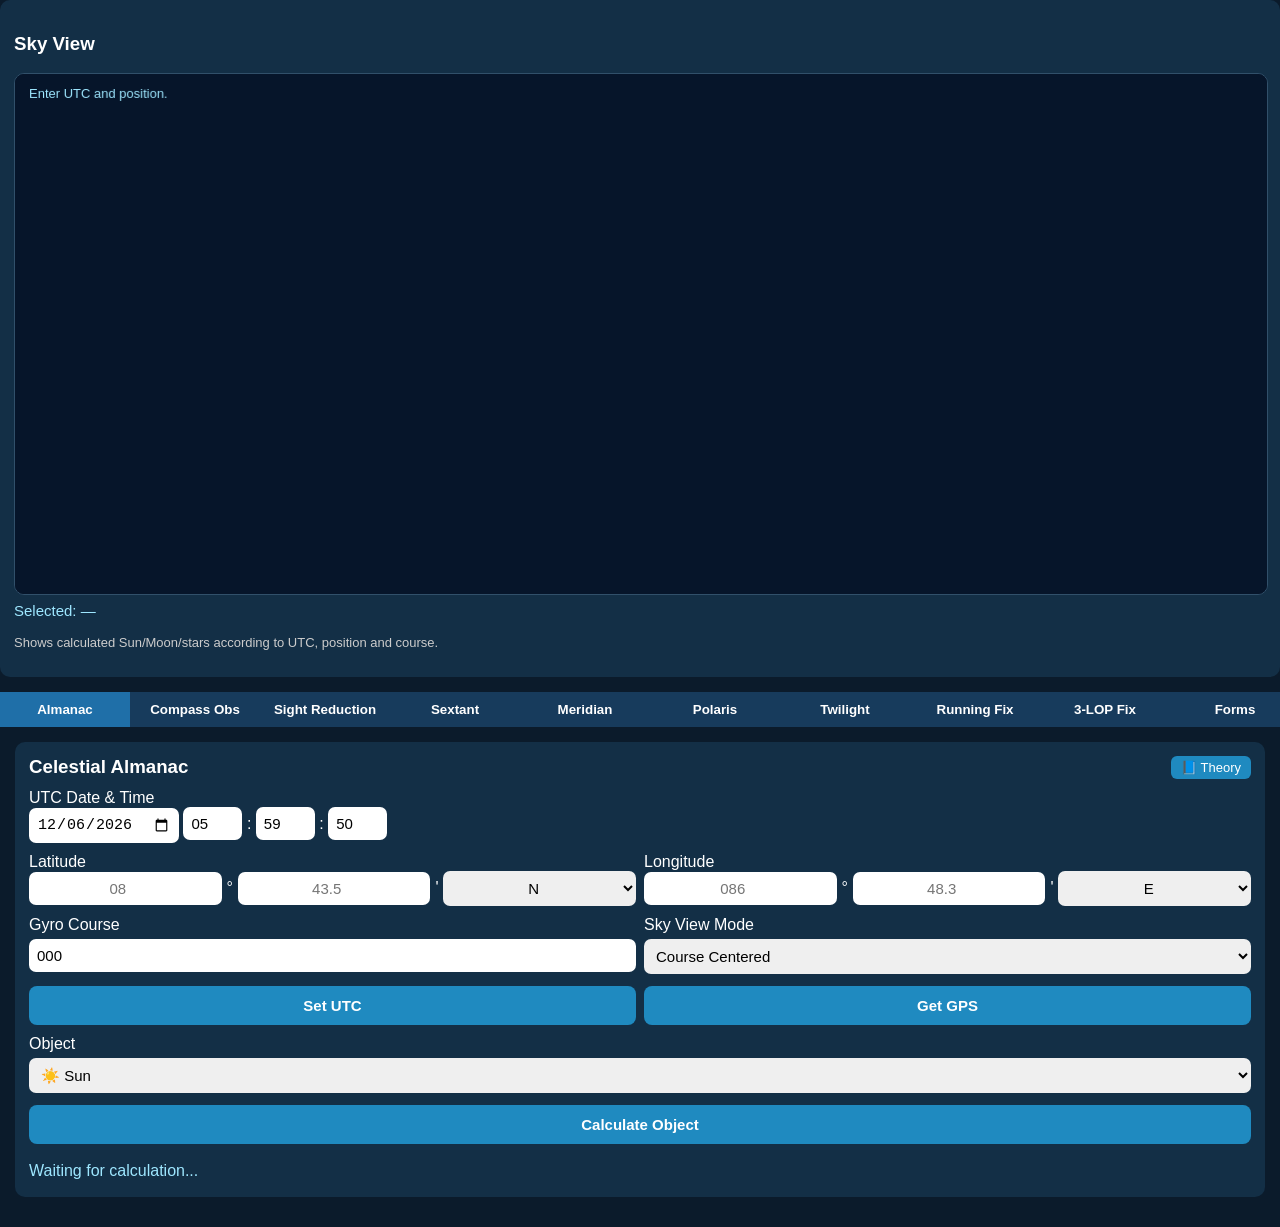
==== commit 025531cb: "Polaris" ====
--- a/index.html
+++ b/index.html
@@ -1236,6 +1236,7 @@
 <script src="js/theory/meridian.js"></script>
 <script src="js/theory/running_fix.js"></script>
 <script src="js/theory/lop_fix.js"></script>
+<script src="js/theory/polaris.js"></script>
 <script src="js/app.js"></script>
 <script>
 
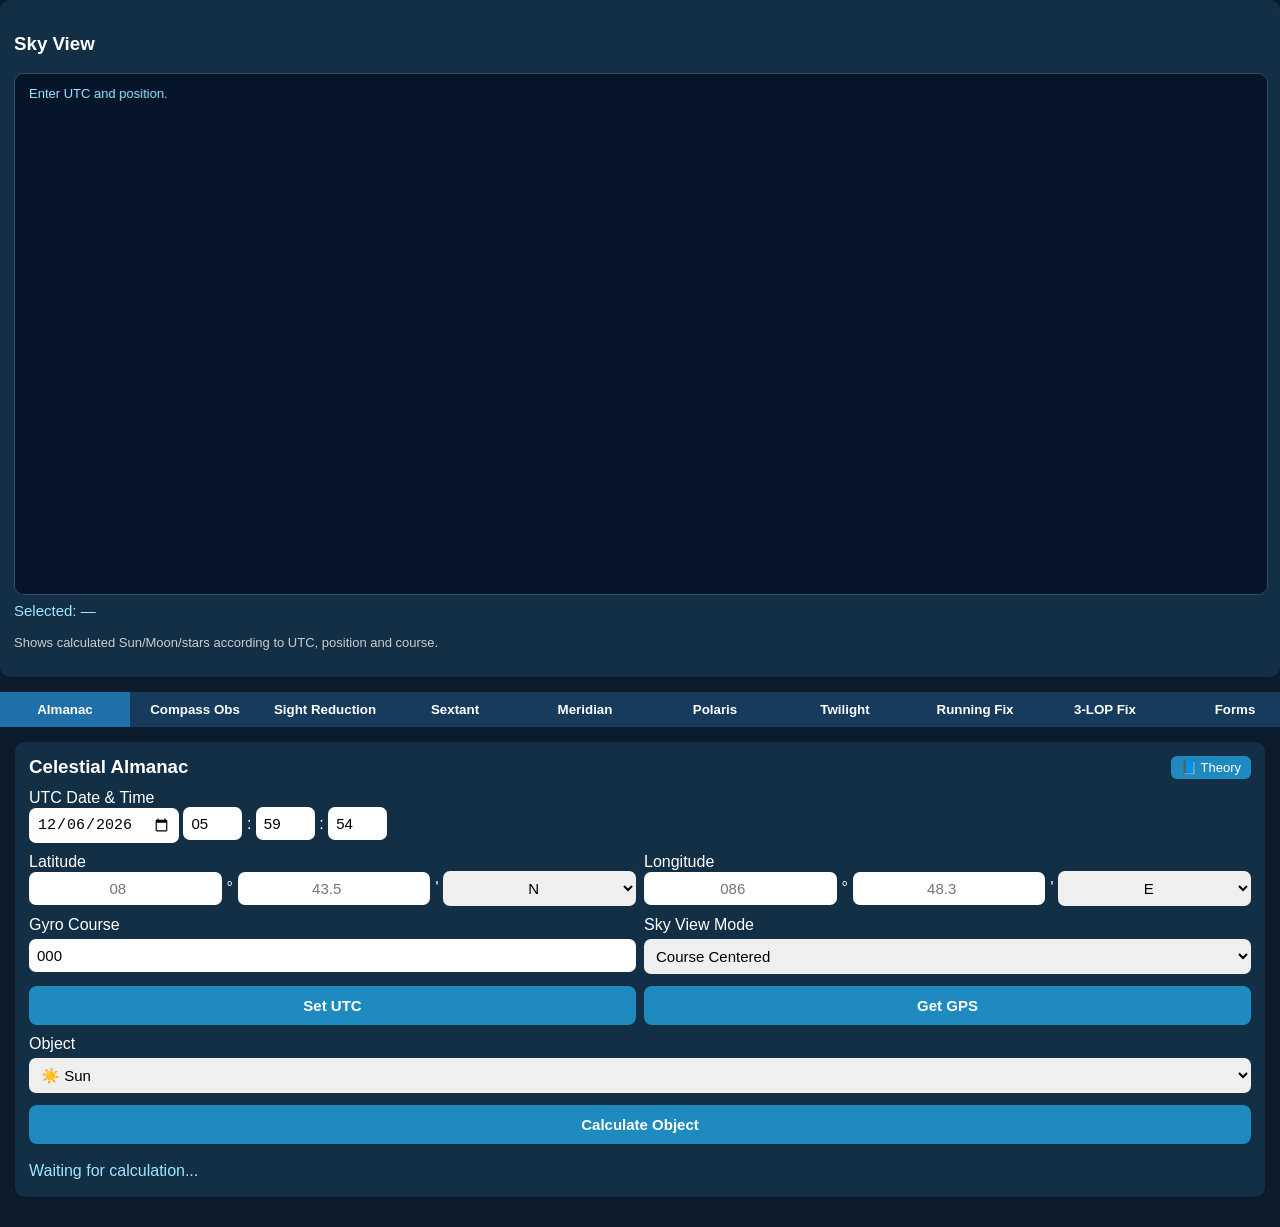
==== commit ac0da15e: "Sky View" ====
--- a/index.html
+++ b/index.html
@@ -1237,6 +1237,7 @@
 <script src="js/theory/running_fix.js"></script>
 <script src="js/theory/lop_fix.js"></script>
 <script src="js/theory/polaris.js"></script>
+<script src="js/theory/sky_view.js"></script>
 <script src="js/app.js"></script>
 <script>
 
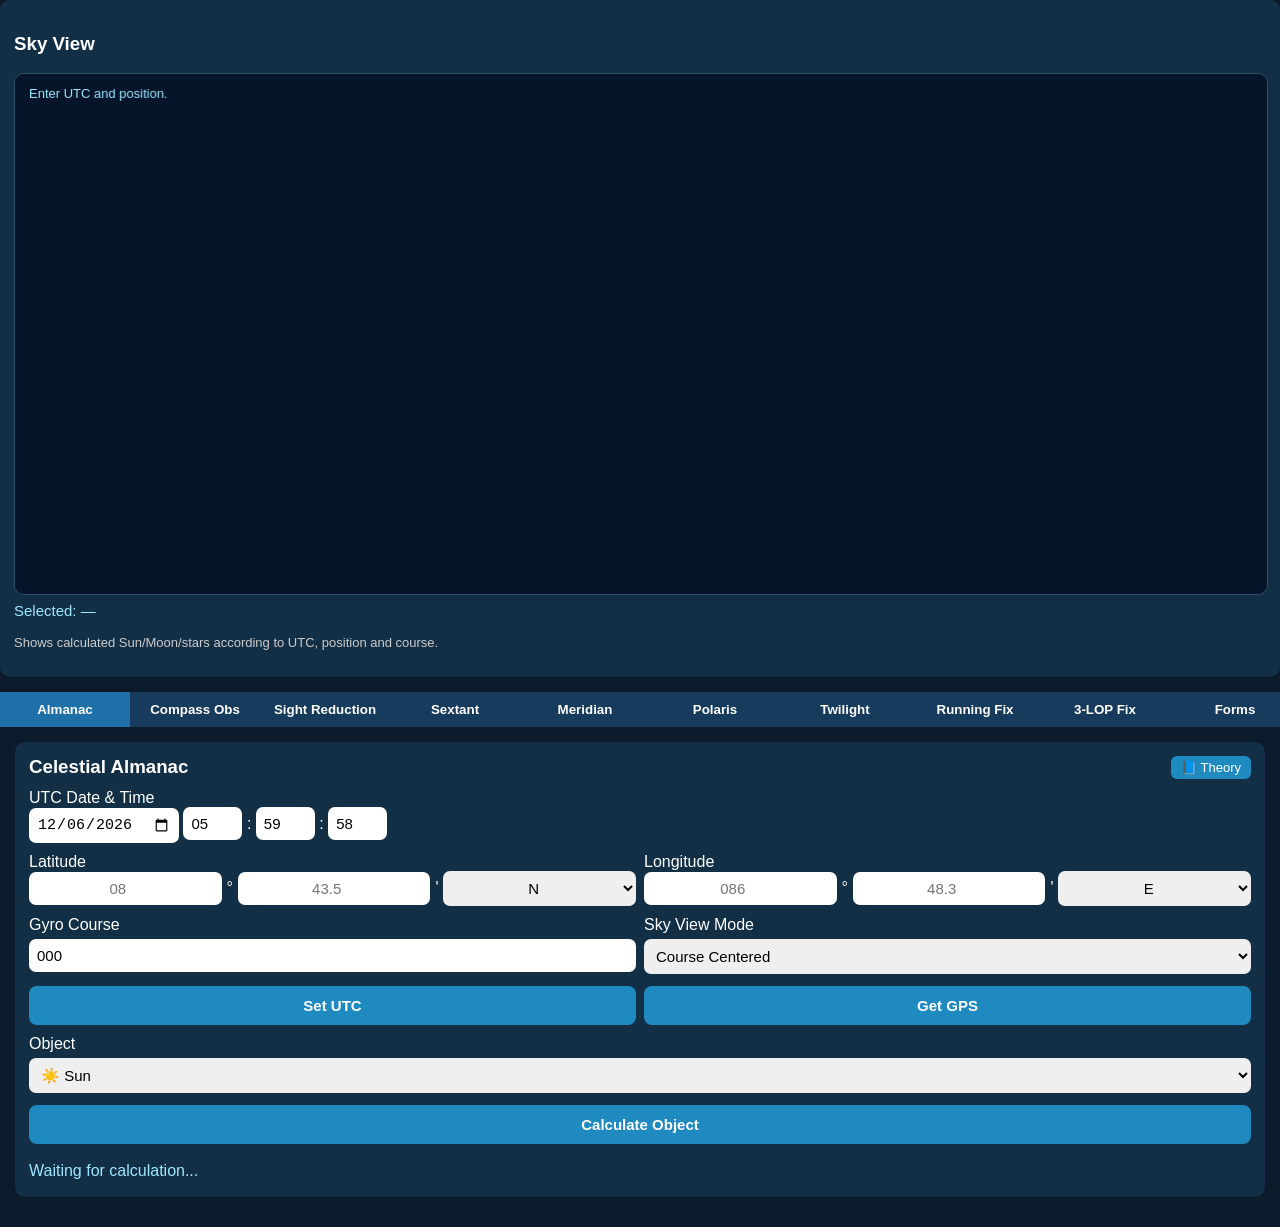
==== commit b6edd452: "Forms" ====
--- a/index.html
+++ b/index.html
@@ -1238,6 +1238,7 @@
 <script src="js/theory/lop_fix.js"></script>
 <script src="js/theory/polaris.js"></script>
 <script src="js/theory/sky_view.js"></script>
+<script src="js/theory/forms.js"></script>
 <script src="js/app.js"></script>
 <script>
 
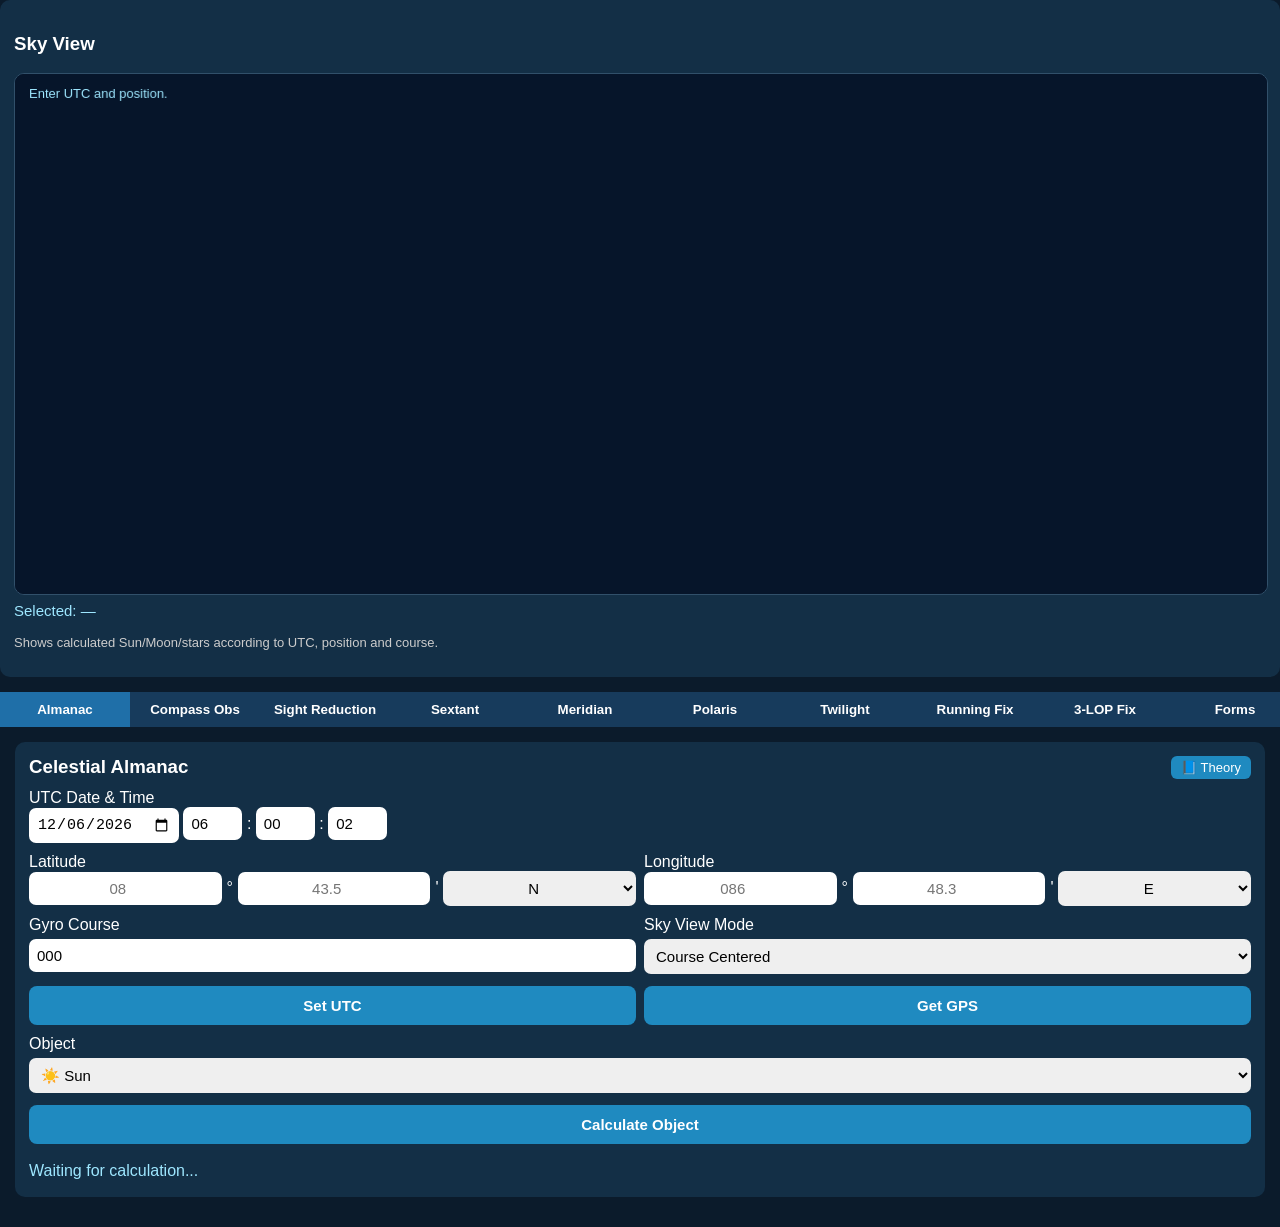
==== commit d824de53: "Stars and constellations" ====
--- a/index.html
+++ b/index.html
@@ -1239,6 +1239,7 @@
 <script src="js/theory/polaris.js"></script>
 <script src="js/theory/sky_view.js"></script>
 <script src="js/theory/forms.js"></script>
+<script src="js/theory/stars_constellations.js"></script>
 <script src="js/app.js"></script>
 <script>
 
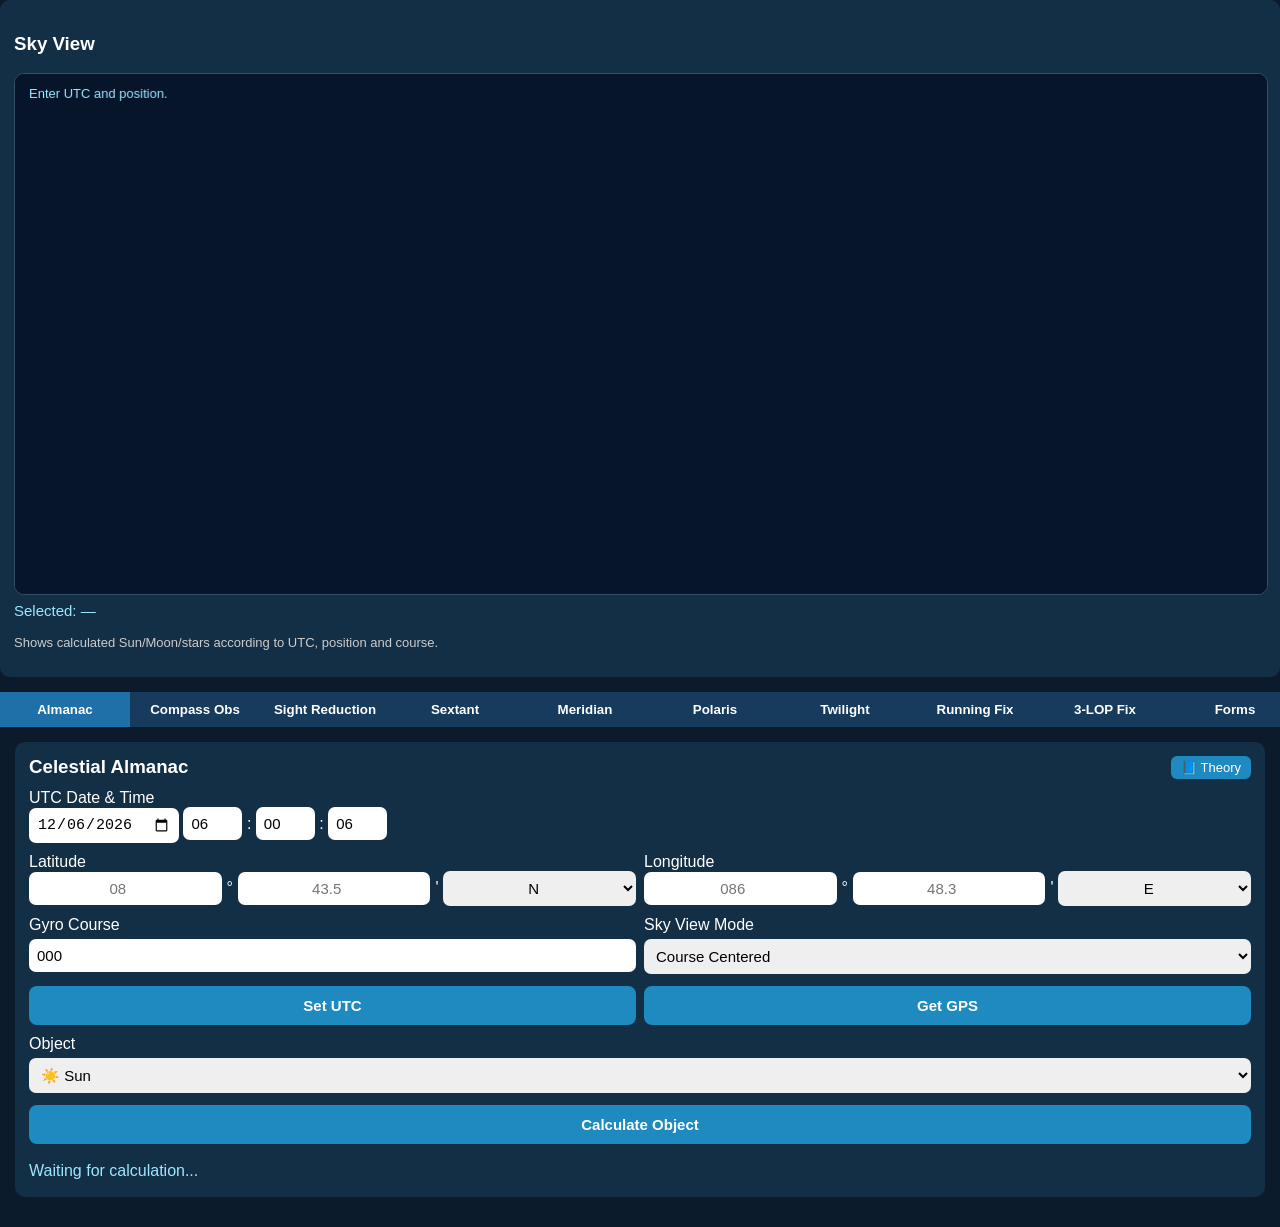
==== commit 1489ead9: "Star catalogue" ====
--- a/index.html
+++ b/index.html
@@ -1240,6 +1240,7 @@
 <script src="js/theory/sky_view.js"></script>
 <script src="js/theory/forms.js"></script>
 <script src="js/theory/stars_constellations.js"></script>
+<script src="js/theory/star_catalogue.js"></script>
 <script src="js/app.js"></script>
 <script>
 
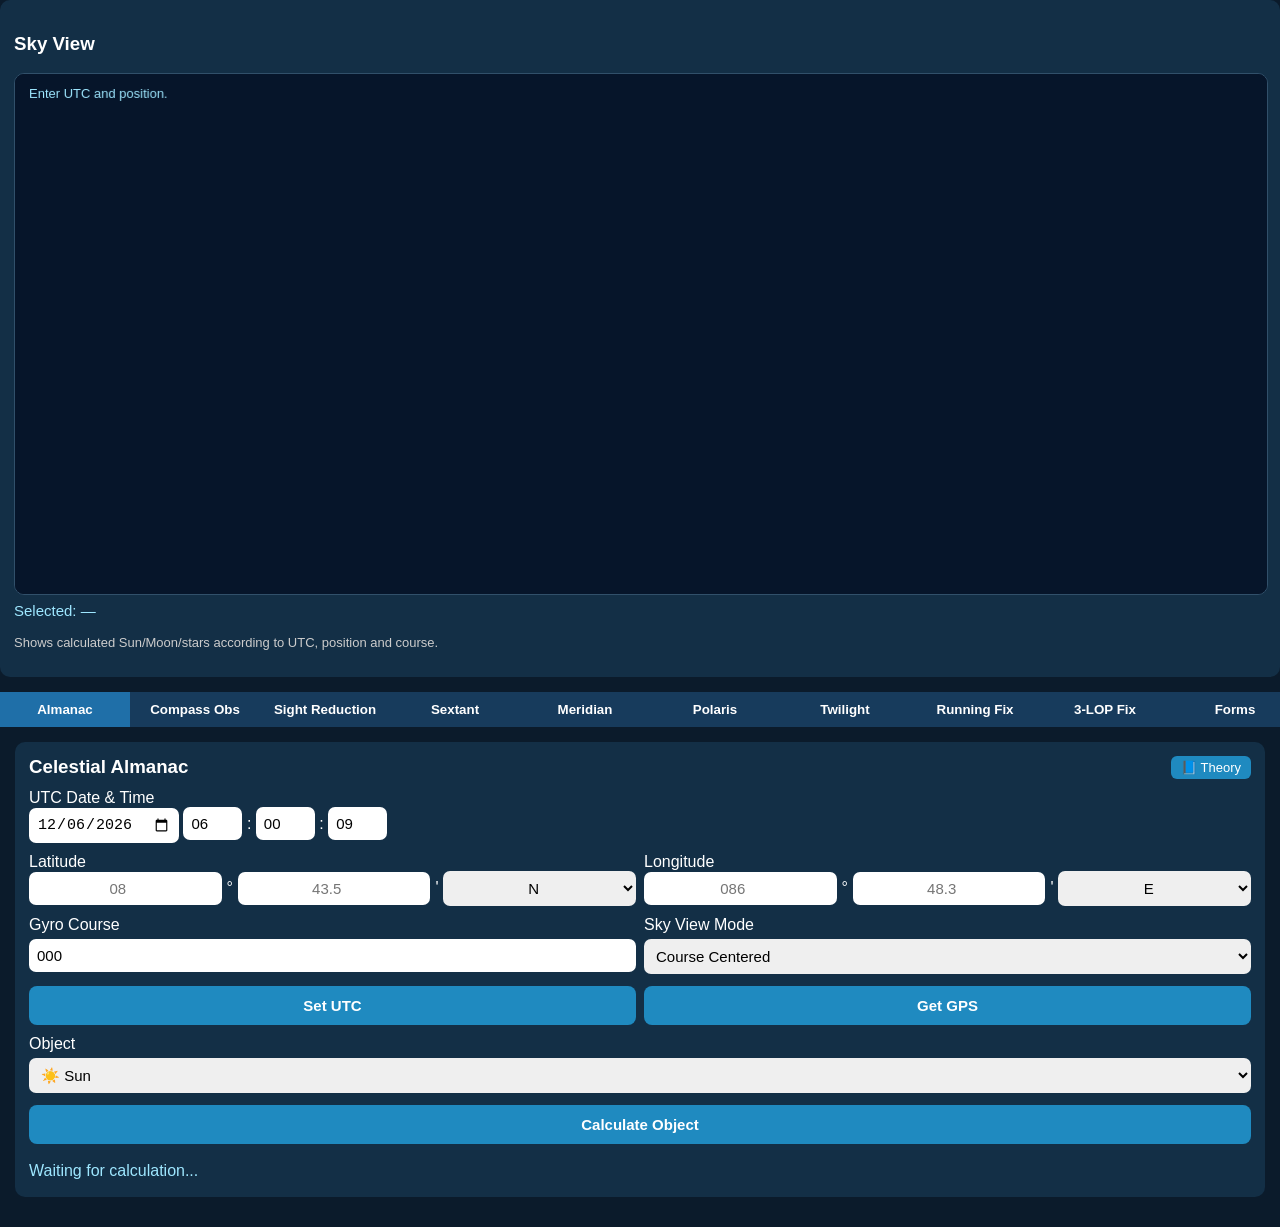
==== commit b508d0d2: "Fix digital sextant AR projection and capture flow" ====
--- a/index.html
+++ b/index.html
@@ -734,7 +734,7 @@
   <button onclick="resetARCalibration()">Reset AR</button>
 </div>
 <label style="margin-top:10px;display:block;">
-<input type="checkbox" id="showSkyLabels" checked>
+<input type="checkbox" id="showSkyLabels" checked onchange="drawSextant()">
  Sky Labels
 </label>
 </div>
@@ -5841,4 +5841,4 @@
 </script>
 
 </body>
-</html>+</html>
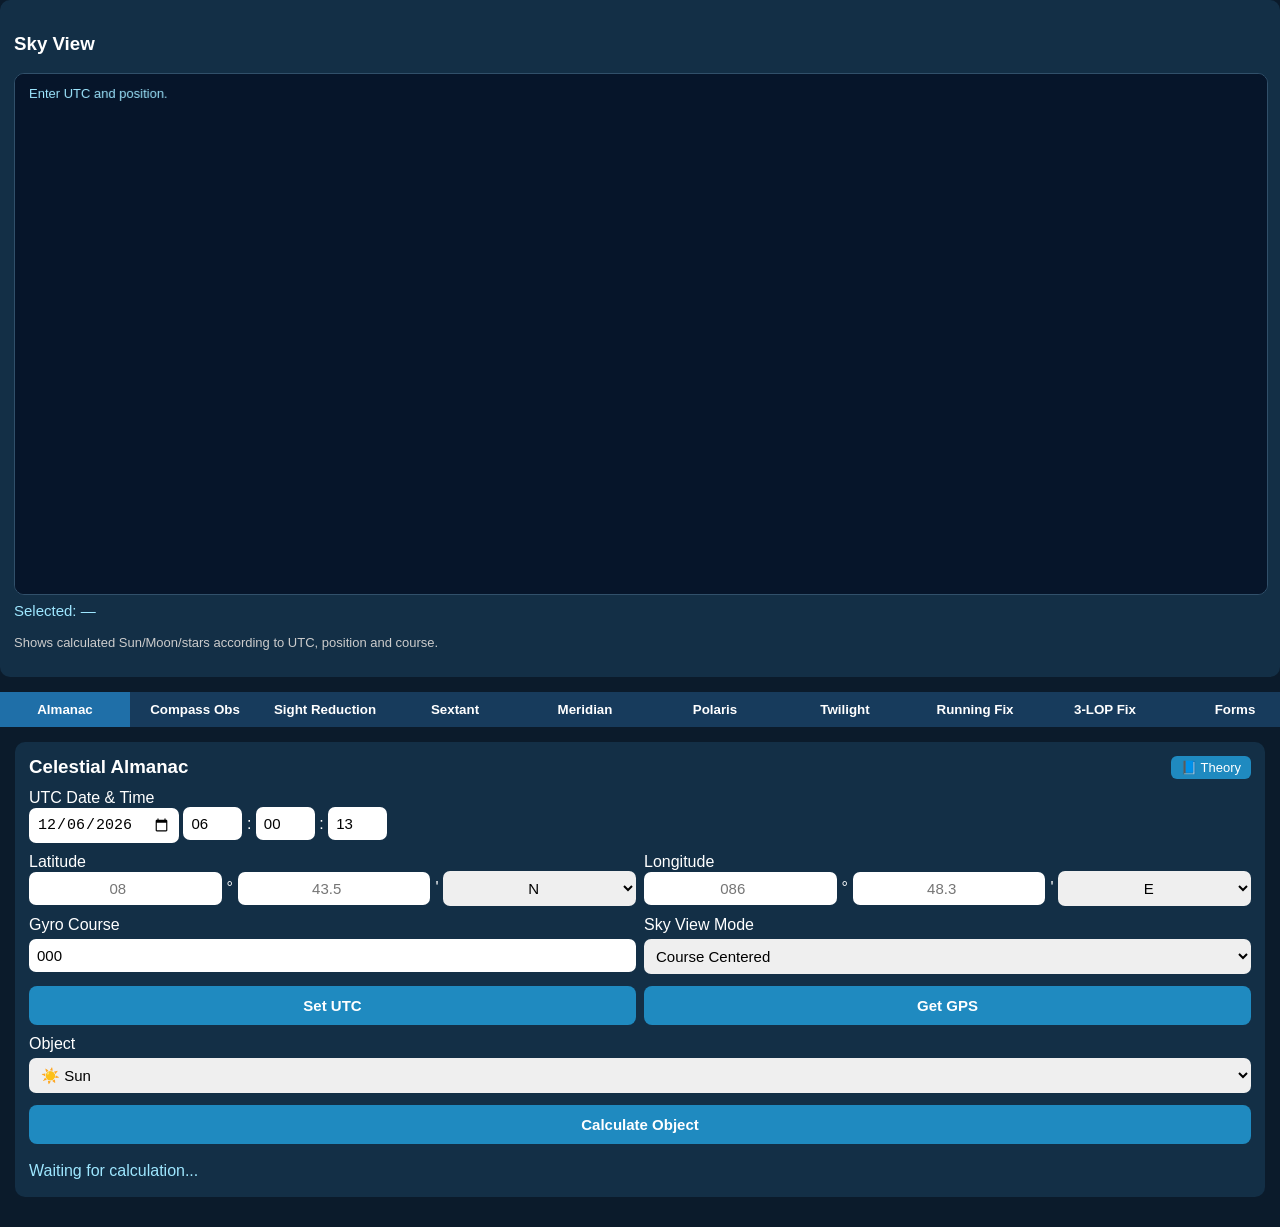
==== commit b14cad4f: "Refine sextant AR orientation and mobile layout" ====
--- a/index.html
+++ b/index.html
@@ -383,8 +383,8 @@
   top:50%;
   transform:translateY(-50%);
   z-index:10000;
-  width:90px;
-  height:90px;
+  width:72px;
+  height:72px;
   border-radius:50%;
   background:#ffd966;
   color:#061824;
@@ -397,7 +397,7 @@
   bottom:10px !important;
   z-index:10001 !important;
   display:grid !important;
-  grid-template-columns:1fr 1fr 1fr 1fr;
+  grid-template-columns:1.4fr 0.8fr 1fr;
   gap:6px;
 }
 
@@ -405,6 +405,29 @@
   min-height:44px;
   font-size:12px;
   padding:6px;
+}
+
+body.sextant-fullscreen #sextantStartButton,
+body.sextant-fullscreen #sextantFreezeButton{
+  display:none !important;
+}
+
+body.sextant-fullscreen #sextantCalibrationPanel,
+body.sextant-fullscreen #sextantLabelsControl{
+  display:none !important;
+}
+
+body.sextant-fullscreen #arFloatControls{
+  left:10px !important;
+  top:10px !important;
+  bottom:auto !important;
+  max-width:230px;
+}
+
+body.sextant-fullscreen #arFloatControls button{
+  padding:6px 8px !important;
+  font-size:11px;
+  opacity:0.82;
 }
 .skyCanvasWrap{
   position:relative !important;
@@ -704,26 +727,28 @@
 <span id="sextantAngle">0.0°</span><br><br>
 Captured Hs:
 <span id="sextantCaptured">--</span>
+</div>
 <div id="sextantControls">
-<button class="main" onclick="startSextant()">
+<button id="sextantStartButton" class="main" onclick="startSextant()">
 Start Sensors
 </button>
 
-<button class="main" onclick="freezeSextant()">
+<button id="sextantFreezeButton" class="main" onclick="freezeSextant()">
 Freeze Angle
 </button>
 
-<button class="main" onclick="useCapturedHsForSight()">
+<button id="sextantUseButton" class="main" onclick="useCapturedHsForSight()">
 Use Captured Hs for Sight
 </button>
 
-<button class="main" onclick="stopSextant()">
+<button id="sextantStopButton" class="main" onclick="stopSextant()">
 Stop
 </button>
-<button class="main" onclick="resetSextantBody()">Reset Body / New Sight</button>
+<button id="sextantResetButton" class="main" onclick="resetSextantBody()">Reset Body / New Sight</button>
+</div>
 <hr>
 
-<div class="resultBox">
+<div class="resultBox" id="sextantCalibrationPanel">
   <b>AR Calibration</b><br><br>
 
   <button onclick="calibrateARToSelectedObject()">Auto Calibrate</button>
@@ -733,11 +758,10 @@
   <button onclick="nudgeARDown()">▼</button>
   <button onclick="resetARCalibration()">Reset AR</button>
 </div>
-<label style="margin-top:10px;display:block;">
+<label id="sextantLabelsControl" style="margin-top:10px;display:block;">
 <input type="checkbox" id="showSkyLabels" checked onchange="drawSextant()">
  Sky Labels
 </label>
-</div>
 <div id="sextantView" style="position:relative;width:100%;height:360px;margin-top:15px;background:#06152a;border-radius:8px;overflow:hidden;">
 
   <video
@@ -761,6 +785,7 @@
   <button onclick="nudgeARUp()">▲</button>
   <button onclick="nudgeARDown()">▼</button>
   <button onclick="resetARCalibration()">RST</button>
+  <button onclick="stopSextant()">EXIT</button>
 </div>
 </div>
 <button class="sextant-float-freeze" onclick="freezeSextant()">
